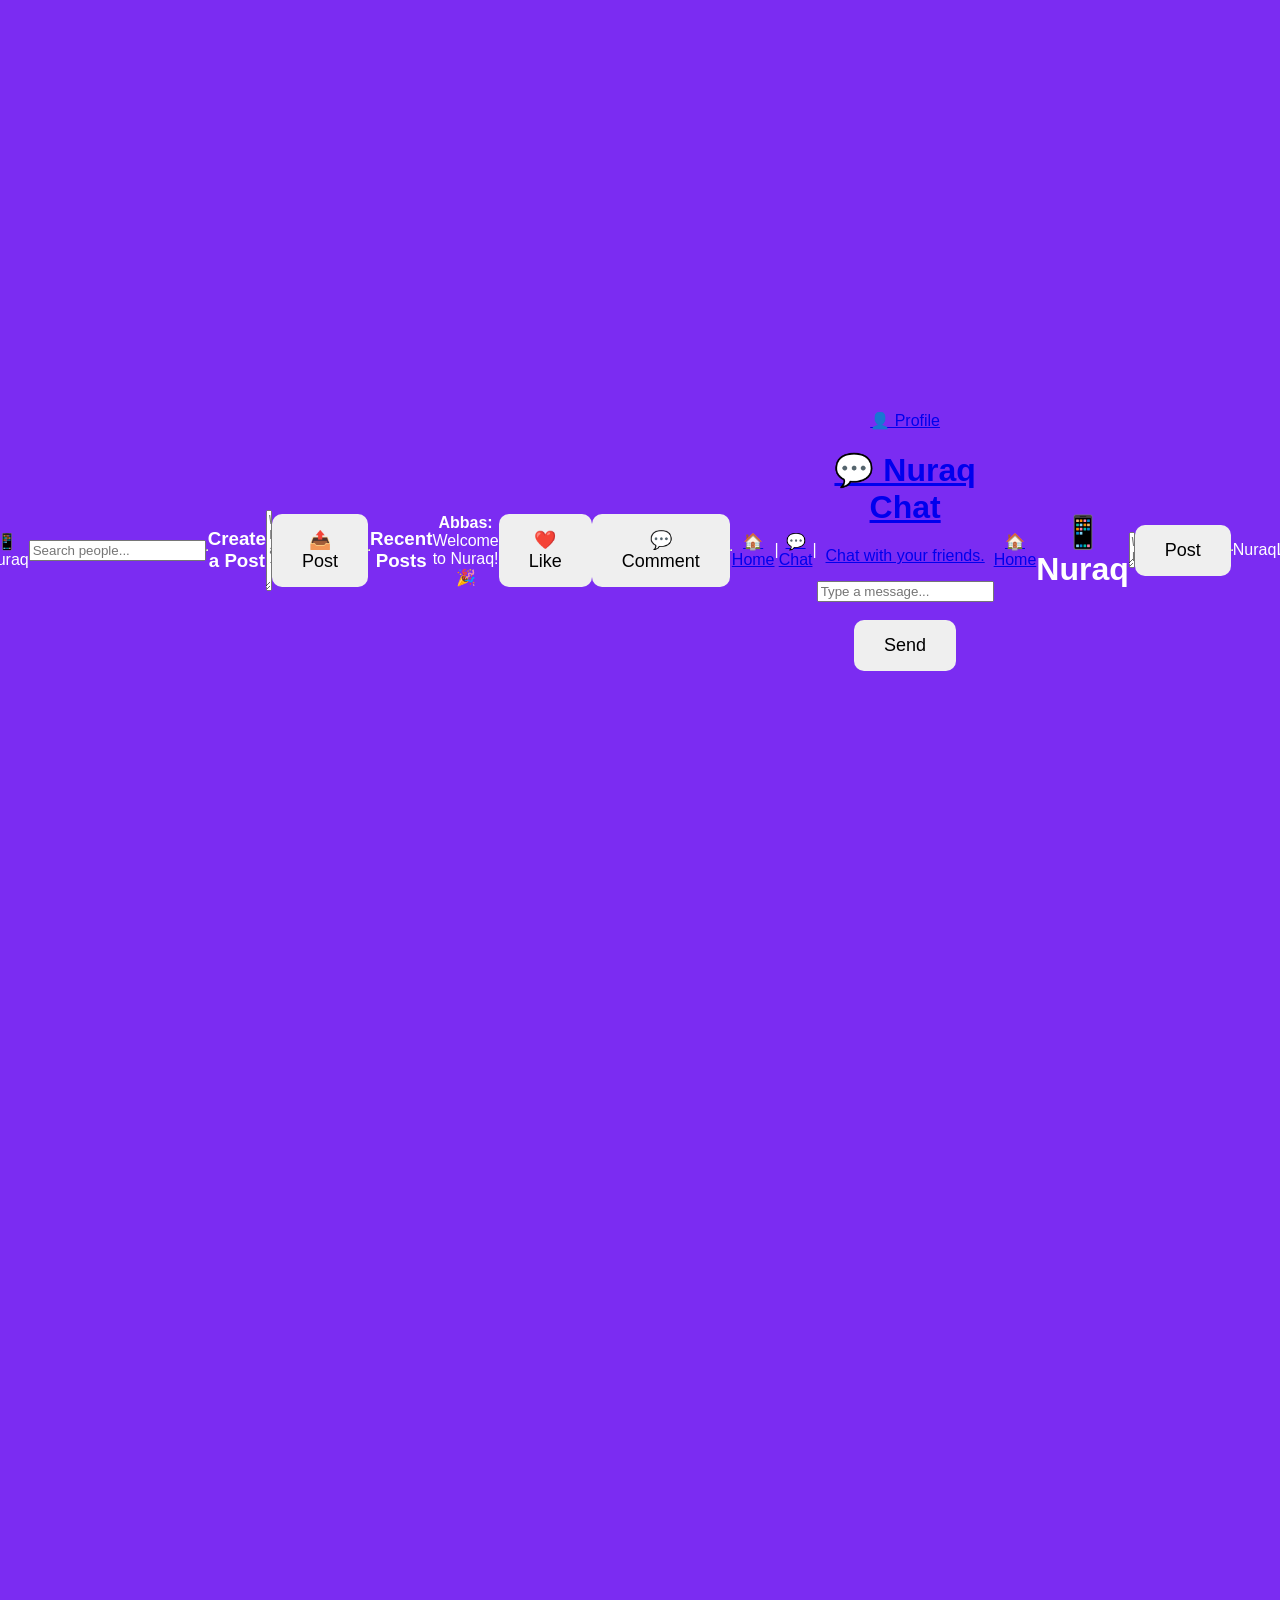
==== index.html @ 63f72efc "Add files via upload" ====
<!DOCTYPE html>
<html>
<head>
  <title>Nuraq</title>
</head>
<body style="background:#7B2CF2;color:white;text-align:center;font-family:Arial;padding-top:100px;">
  <h1>Nuraq</h1>
  <h2>Connect. Share. Inspire.</h2>
  <button style="padding:15px 30px;font-size:18px;border:none;border-radius:10px;background:white;color:#7B2CF2;">
    Get Started
  </button>
</body>
</html>
<<button onclick="alert('Welcome to Nuraq<button onclick="alert('Welcome to Nuraq!')" style="padding:15px 30px;font-size:18px;border:none;border-Get Started:10px;background:white;color:#7B2CF2;"><h1>Nuraq</h1>

<input type="text" placeholder="Username">

<br><br>

<input type="password" placeholder="Password">

<br><br>

<button>Login</button<body</body<button>Login</button<button onclick="alert('Welcome to Nuraq!')">Login</button<h1>Nuraq</h1>

<h2>Home</h2>

<p>Welcome to Nuraq!</p>

<textarea placeholder="What's on your mind?" rows="4" cols="30"></textarea>

<br><br>

<button>Post</button<button>Post</button><button onclick="alert('Your post has been shared!')">Post</button<h1>Nuraq</h1>

<hr>

<button>🏠 Home</button>
<button>💬 Chat</button>
<button>👤 Profile</button>

<hr>

<h2>Home Feed</h2>

<textarea placeholder="What's on your mind?" rows="4" cols="30"></textarea>

<br><br>

<button onclick="alert('Post shared!')">Post</<h1>Nuraq</h1>
<p>Welcome to Nuraq!</p>
<button>Login</button<!DOCTYPE html>
<html>
<head>
<title>Nuraq</title>
</head>

<body>

<h1>Nuraq</h1>

<p>Welcome to Nuraq!</p>

<button onclick="alert('Welcome to Nuraq!')">Login</button>

</body>
</html<html>
<head>
<title>Nuraq Home</title>
</head>

<body>

<h1>🏠 Nuraq</h1>

<h2>Home Feed</h2>

<textarea placeholder="What's on your mind?" rows="5" cols="30"></textarea>

<br><br>

<button onclick="alert('Post shared!')">Post</button>

<hr>

<p>No posts yet.</p>

</body>
</html
<hr>

<button>🏠 Home</button>
<button>👤 Profile</button>
<button>💬 Chat</button>
<button>🔔 Notifications</button>

<hr>

<h2>Home Feed</h2>

<textarea placeholder="What's on your mind?" rows="5" cols="30"></textarea>

<br><br>

<button onclick="alert('Post shared successfully!')">Post</button>

<hr>

<p>📢 Your posts will appear here.</pbody{
    background:#7B2CF2;
    color:white;
    font-family:Arial, sans-serif;
    text-align:center;
    margin:0;
    padding:20px;
}

button{
    background:white;
    color:#7B2CF2;
    padding:12px 20px;
    border:none;
    border-radius:10px;
    font-size:16px;
}

textarea{
    width:90%;
    height:100px;
    border-radius:10px;
    padding:10px;
<link rel="stylesheet" href="style.cssHTML
<h1>Nuraq</h1<button>Login</button<a href="home.html">
  <button>Login</button>
</a>
Step signup.<title>Nuraq - Sign Up</title>
</head>

<body>

<h1>Create a Nuraq Account</h1>

<input type="text" placeholder="Full Name"><br><br>

<input type="email" placeholder="Email"><br><br>

<input type="password" placeholder="Password"><br><br>

<button>Create Account</button>

<br><br>

<a href="login.html">Already have an account? Login</a>

</body>
</htmlprofiletitle>Nuraq Profile</title>
</head>

<body>

<h1>My Profile</h1>

<img src="https://via.placeholder.com/120" alt="Profile Picture">

<h2>Your Name</h2>

<p>Welcome to Nuraq!</p>

<button>Edit Profile</button>

<br><br>

<a href="home.html">Back to Home</a>

</body>
</htmlNuraq/
├── login.html
├── signup.html
├── home.html
├── profile.html
├── style.css
└── script.<!DOCTYPE html>
<html>
<head>
<title>Nuraq Home</title>
</head>

<body>

<h1>📱 Nuraq</h1>

<input type="text" placeholder="Search people...">

<hr>

<h3>Create a Post</h3>

<textarea placeholder="What's on your mind?" rows="5" cols="35"></textarea>

<br><br>

<button onclick="alert('Post shared!')">📤 Post</button>

<hr>

<h3>Recent Posts</h3>

<p><b>Abbas:</b> Welcome to Nuraq! 🎉</p>

<button>❤️ Like</button>
<button>💬 Comment</button>

</body>
</html<h1>📱 Nuraq</h1>

<input type="text" placeholder="Search people...">

<hr>

<h3>Create a Post</h3>

<textarea placeholder="What's on your mind?" rows="5" cols="35"></textarea>

<br><br>

<button>📤 Post</button>

<hr>

<h3>Recent Posts</h3>

<p><b>Abbas:</b> Welcome to Nuraq! 🎉</p>

<button>❤️ Like</button>
<button>💬 Comment</button>

<hr>

<a href="home.html">🏠 Home</a> |
<a href="chat.html">💬 Chat</a> |
<a href="profile.html">👤 Profile</a<!DOCTYPE html>
<html>
<head>
<title>Nuraq Chat</title>
</head>

<body>

<h1>💬 Nuraq Chat</h1>

<p>Chat with your friends.</p>

<input type="text" placeholder="Type a message...">

<br><br>

<button>Send</button>

<br><br>

<a href="home.html">🏠 Home</a>

</body>
</htmlNuraq/
├── login.html
├── signup.html
├── home.html
├── profile.html
├── chat.html
├── style.css
└── script.<!DOCTYPE html>
<html>
<head>
<title>Nuraq Home</title>
</head>
<body>

<h1>📱 Nuraq</h1>

<textarea id="postText" placeholder="What's on your mind?"></textarea>

<br><br>

<button onclick="addPost()">Post</button>

<hr>

<div id="feed"></div>

<script>
function addPost() {
    let text = document.getElementById("postText").value;

    if (text == "") {
        alert("Please write a post first.");
        return;
    }

    document.getElementById("feed").innerHTML =
        "<p><b>You:</b> " + text + "</p>" +
        document.getElementById("feed").innerHTML;

    document.getElementById("postText").value = "";
}
</script>

</body>
</html<h1>Nuraq</h1<button>Login</button<input type="text" placeholder="Username<!DOCTYPE html>
<html>
<head>
<title>My Profile - Nuraq</title>
</head>
<body>

<h1>👤 My Profile</h1>

<img src="https://via.placeholder.com/120" alt="Profile Picture">

<h2>Muhammed</h2>

<p>Welcome to Nuraq!</p>

<p>Posts: 0</p>
<p>Followers: 0</p>
<p>Following: 0</p>

<button>Edit Profile</button>

<br><br>

<a href="home.html">🏠 Back to Home</a>

</body>
</htmlscript.function showMessage(message) {
    alert(message);
<button onclick="showMessage('Welcome to Nuraq!')">
    Login
</button>

<script src="script.js"></script+--------------------------------+
| 📱 Nuraq                        |
| 🔍 Search...                   |
+--------------------------------+
| What's on your mind?          |
| [_______________]             |
|           [ Post ]            |
+--------------------------------+
| 👤 Muhammed                   |
| Welcome to Nuraq!             |
| ❤️ Like   💬 Comment          |
+--------------------------------+
| 🏠 Home 💬 Chat 👤 Profile     |
+--------------------------------+<!DOCTYPE html>
<html>
<head>
<title>Nuraq Home</title>
</head>
<body>

<h1>📱 Nuraq</h1>

<h3>Muhammed</h3>
<p>Welcome to Nuraq!</p>

<p id="likes">❤️ Likes: 0</p>

<button onclick="likePost()">❤️ Like</button>

<script>
let likes = 0;

function likePost() {
    likes++;
    document.getElementById("likes").innerHTML =
        "❤️ Likes: " + likes;
}
</script>

</body>
</html<!DOCTYPE html>
<html>
<head>
<title>Nuraq</title>
</head>
<body>

<h1>📱 Nuraq</h1>

<h2>Welcome, Muhammed!</h2>

<p>My first post on Nuraq.</p>

<input id="comment" type="text" placeholder="Write a comment">

<button onclick="addComment()">Comment</button>

<div id="comments"></div>

<script>
function addComment() {
  let text = document.getElementById("comment").value;

  if (text === "") {
    alert("Please write a comment.");
    return;
  }

  document.getElementById("comments").innerHTML +=
    "<p>💬 " + text + "</p>";

  document.getElementById("comment").value = "";
}
</script>

</body>
</html<!DOCTYPE html>
<html>
<head>
<title>Nuraq</title>
<style>
body{font-family:Arial;padding:20px;}
.post{
border:1px solid #ccc;
padding:10px;
margin:10px 0;
border-radius:10px;
}
</style>
</head>
<body>

<h1>📱 Nuraq</h1>

<div class="post">
<h3>Muhammed</h3>
<p>Welcome to Nuraq! This is my first post.</p>
<button>❤️ Like</button>
<button>💬 Comment</button>
</div>

<div class="post">
<h3>Friend</h3>
<p>Hello everyone! Welcome to Nuraq.</p>
<button>❤️ Like</button>
<button>💬 Comment</button>
</div>

</body>
</htmlNuraq/
│
├── css/
│   └── style.css
│
├── js/
│   └── script.js
│
├── images/
│
├── pages/
│   ├── login.html
│   ├── signup.html
│   ├── home.html
│   ├── profile.html
│   └── chat.html
│
└── index.<h1>📱 Nuraq</h1>

<hr>

<a href="home.html">🏠 Home</a> |
<a href="profile.html">👤 Profile</a> |
<a href="chat.html">💬 Chat</a> |
<a href="signup.html">📝 Sign Up</a>

<hr>

<h2>Home Feed</h2>

<textarea placeholder="What's on your mind?"></textarea>

<br><br>

<button>📤 Post</button>

<hr>

<div>
<h3>Muhammed</h3>
<p>Welcome to Nuraq!</p>
<button>❤️ Like</button>
<button>💬 Comment</button>
</divindex.html
login.html
signup.html
home.html
profile.html
chat.html
style.css
script.<!DOCTYPE html>
<html>
<head>
  <title>Nuraq</title>
</head>
<body style="text-align:center;font-family:Arial;padding-top:100px;">

<h1>📱 Nuraq</h1>

<p>Connect. Share. Inspire.</p>

<a href="login.html">
  <button>Get Started</button>
</a>

</body>
</htmlindex.html
      ↓
login.html
      ↓
home.html
      ↓
profile.html
      ↓
chat.settings.<!DOCTYPE html>
<html>
<head>
<title>Nuraq Settings</title>
</head>
<body>

<h1>⚙️ Settings</h1>

<p>🌙 Dark Mode</p>
<button>Turn On</button>

<p>🔒 Privacy</p>
<button>Privacy Settings</button>

<p>🚪 Logout</p>
<button>Logout</button>

<br><br>

<a href="home.html">🏠 Back to Home</a>

</body>
</imagesNuraq/
├── assets/
│   └── images/
├── index.html
├── login.html
├── signup.html
├── home.html
├── profile.html
├── chat.html
├── settings.html
├── style.css
└── script.body{
    margin:0;
    padding:20px;
    font-family:Arial, sans-serif;
    background:#7B2CF2;
    color:white;
}

h1{
    text-align:center;
}

button{
    background:white;
    color:#7B2CF2;
    border:none;
    padding:12px 20px;
    border-radius:10px;
    font-size:16px;
    cursor:pointer;
}

input, textarea{
    width:100%;
    padding:10px;
    margin:10px 0;
    border-radius:8px;
    border:none;
}

.card{
    background:white;
    color:black;
    padding:15px;
    border-radius:12px;
    margin-top:20px;
}<link rel="stylesheet" href="style.css<!DOCTYPE html>
<html>
<head>
  <title>Nuraq Login</title>
</head>
<body>

<h1>Nuraq Login</h1>

<input id="username" type="text" placeholder="Username">
<br><br>

<input id="password" type="password" placeholder="Password">
<br><br>

<button onclick="login()">Login</button>

<script>
function login() {
  let username = document.getElementById("username").value;
  let password = document.getElementById("password").value;

  if (username === "admin" && password === "1234") {
    window.location.href = "home.html";
  } else {
    alert("Wrong username or password");
  }
}
</script>

</body>
</htmlindex.html
      ↓
login.html
      ↓
home.html
      ↓
profile.html
      ↓
chat.html
      ↓
settings.<hr>

<a href="profile.html">👤 Profile</a><br><br>

<a href="chat.html">💬 Chat</a><br><br>

<a href="settings.html">⚙️ Settings</aabout.<!DOCTYPE html>
<html>
<head>
  <title>About Nuraq</title>
</head>
<body>

<h1>About Nuraq</h1>

<p>Nuraq is a social media platform where people can connect, share ideas, chat with friends, and inspire others.</p>

<a href="home.html">Back to Home</a>

</body>
</html<!DOCTYPE html>
<html>
<head>
<title>Nuraq</title>
<style>
body{
  background:#7B2CF2;
  color:white;
  font-family:Arial;
  display:flex;
  justify-content:center;
  align-items:center;
  height:100vh;
  margin:0;
  text-align:center;
}
button{
  padding:15px 30px;
  font-size:18px;
  border:none;
  border-radius:10px;
}
</style>
</head>
<body>

<div>
  <h1>💜 Nuraq</h1>
  <p>Connect. Share. Inspire.</p>

  <br>

  <a href="login.html">
    <button>Get Started</button>
  </a>
</div>

</body>
</html<!DOCTYPE html>
<html>
<head>
<title>Nuraq Login</title>
</head>
<body>

<h1>Nuraq Login</h1>

<input id="username" type="text" placeholder="Enter your name">
<br><br>

<button onclick="login()">Login</button>

<script>
function login() {
  let username = document.getElementById("username").value;

  if (username === "") {
    alert("Please enter your name.");
    return;
  }

  localStorage.setItem("username", username);
  window.location.href = "home.html";
}
</script>

</body>
</html<h2 id="welcome"></h2>

<script>
document.getElementById("welcome").innerHTML =
"Welcome, " + localStorage.getItem("username") + "!";
</script<!DOCTYPE html>
<html>
<head>
<title>Nuraq Home</title>
</head>
<body>

<h1>📱 Nuraq</h1>

<h2>Home Feed</h2>

<textarea id="post" placeholder="What's on your mind?"></textarea>

<br><br>

<button onclick="postMessage()">Post</button>

<hr>

<div id="feed"></div>

<script>
function postMessage() {
  let text = document.getElementById("post").value;

  if (text === "") {
    alert("Write something first!");
    return;
  }

  document.getElementById("feed").innerHTML =
    "<p><b>You:</b> " + text + "</p>" +
    document.getElementById("feed").innerHTML;

  document.getElementById("post").value = "";
}
</script>

</body>
</html<!DOCTYPE html>
<html>
<head>
<title>Nuraq Profile</title>
</head>
<body>

<h1>👤 My Profile</h1>

<h2 id="name">User</h2>

<p>Posts: 0</p>
<p>Followers: 0</p>
<p>Following: 0</p>

<button>Edit Profile</button>

<br><br>

<a href="home.html">🏠 Back to Home</a>

<script>
document.getElementById("name").innerHTML =
localStorage.getItem("username") || "User";
</script>

</body>
</html<!DOCTYPE html>
<html>
<head>
<title>Nuraq Profile</title>
</head>
<body>

<h1>👤 My Profile</h1>

<input type="file" id="photo">

<br><br>

<img id="preview" width="150">

<script>
document.getElementById("photo").onchange = function(event) {
  let file = event.target.files[0];
  if (file) {
    document.getElementById("preview").src =
      URL.createObjectURL(file);
  }
};
</script>

</body>
</html<h1>Nuraq</h1><p>Hello</p<button>Login</button<input type="textlesson1.<!DOCTYPE html>
<html>
<head>
<title>Lesson 1</title>
</head>
<body>

<h1>My Name is Muhammed</h1>

<p>I am building Nuraq.</p>

<input type="text" placeholder="Enter your name">

<br><br>

<button>Click Me</button>

</body>
</htmlbody {
  background: #7B2CF2;
  color: white;
  font-family: Arial, sans-serif;
  margin: 0;
  padding: 20px;
}

.container {
  max-width: 400px;
  margin: auto;
}

button {
  width: 100%;
  padding: 12px;
  background: white;
  color: #7B2CF2;
  border: none;
  border-radius: 10px;
  font-size: 16px;
}

input, textarea {
  width: 100%;
  padding: 10px;
  margin: 10px 0;
  border-radius: 10px;
<link rel="stylesheet" href="style.cssfunction showMessage() {
    alert("Welcome to Nuraq!");
<script src="script.js"></script>

<button onclick="showMessage()">Test JavaScript</button<h1>📱 Nuraq</h1>

<nav>
  <a href="home.html">🏠 Home</a> |
  <a href="profile.html">👤 Profile</a> |
  <a href="chat.html">💬 Chat</a> |
  <a href="settings.html">⚙️ Settings</a>
</nav>

<hr>

<h2>Home Feed</h2>

<textarea placeholder="What's on your mind?"></textarea>

<br><br>

<button>📤 Post</button>

<hr>

<div>
  <h3>Muhammed</h3>
  <p>Welcome to Nuraq! This is my first post.</p>
  <button>❤️ Like</button>
  <button>💬 Comment</button>
</div<!DOCTYPE html>
<html>
<head>
<title>Nuraq Home</title>
</head>
<body>

<h1>📱 Nuraq</h1>

<textarea id="post" placeholder="What's on your mind?"></textarea>

<br><br>

<button onclick="addPost()">Post</button>

<hr>

<div id="feed"></div>

<script>
function addPost() {
  let post = document.getElementById("post").value;

  if (post.trim() === "") {
    alert("Please write something.");
    return;
  }

  let feed = document.getElementById("feed");

  feed.innerHTML =
    "<div style='border:1px solid #ccc;padding:10px;margin:10px 0;border-radius:10px;'>" +
    "<b>Muhammed</b><br>" +
    post +
    "<br><br>" +
    "<button>❤️ Like</button> " +
    "<button>💬 Comment</button>" +
    "</div>" + feed.innerHTML;

  document.getElementById("post").value = "";
}
</script>

</body>
</htmlfeed.innerHTML =
  "<div style='border:1px solid #ccc;padding:10px;margin:10px 0;border-radius:10px;'>" +
  "<b>Muhammed</b><br>" +
  post +
  "<br><br>" +
  "<button>❤️ Like</button> " +
  "<button>💬 Comment</button> " +
  "<a href='profile.html'><button>👤 View Profile</button></a>" +
  "</div>" + feed.innerHTML<script>
let posts = JSON.parse(localStorage.getItem("posts")) || [];

function showPosts() {
  let feed = document.getElementById("feed");
  feed.innerHTML = "";

  for (let i = posts.length - 1; i >= 0; i--) {
    feed.innerHTML += "<div style='border:1px solid #ccc;padding:10px;margin:10px 0;border-radius:10px;'><b>Muhammed</b><br>" + posts[i] + "</div>";
  }
}

function addPost() {
  let post = document.getElementById("post").value;

  if (post.trim() === "") {
    alert("Write a post first.");
    return;
  }

  posts.push(post);
  localStorage.setItem("posts", JSON.stringify(posts));

  document.getElementById("post").value = "";
  showPosts();
}

showPosts();
</📁 Nuraq
├── index.html
├── login.html
├── signup.html
├── home.html
├── profile.html
├── chat.html
├── settings.html
├── style.css
└── script.<!DOCTYPE html>
<html>
<head>
<title>Nuraq Profile</title>
<link rel="stylesheet" href="style.css">
</head>
<body>

<h1>👤 My Profile</h1>

<img src="https://via.placeholder.com/120" alt="Profile Picture">

<h2 id="username">Muhammed</h2>

<p>Posts: 0</p>
<p>Followers: 0</p>
<p>Following: 0</p>

<button>Edit Profile</button>

<br><br>

<a href="home.html">🏠 Home</a>

<script>
let name = localStorage.getItem("username");
if (name) {
  document.getElementById("username").textContent = name;
}
</script>

</body>
</htmlfunction logout() {
    localStorage.removeItem("username");
    window.location.href = "login.html";
<button onclick="logout()">🚪 Logout</button>

<script src="script.js"></scriptNuraq/
├── index.html
├── login.html
├── signup.html
├── home.html
├── profile.html
├── chat.html
├── settings.html
├── style.css
└── script.<!DOCTYPE html>
<html>
<head>
  <title>Nuraq</title>
  <link rel="stylesheet" href="style.css">
</head>
<body>

<div class="container">
  <h1>💜 Nuraq</h1>
  <p>Connect. Share. Inspire.</p>

  <a href="login.html">
    <button>Get Started</button>
  </a>
</div>

</body>
</html<!DOCTYPE html>
<html>
<head>
  <title>Nuraq</title>
  <link rel="stylesheet" href="style.css">
</head>
<body>

<div class="container">
  <h1>💜 Nuraq</h1>
  <p>Connect. Share. Inspire.</p>

  <a href="login.html">
    <button>Get Started</button>
  </a>
</div>

</body>
</htmlbody {
  background: #7B2CF2;
  color: white;
  font-family: Arial, sans-serif;
  display: flex;
  justify-content: center;
  align-items: center;
  height: 100vh;
  margin: 0;
}

.container {
  text-align: center;
}

button {
  background: white;
  color: #7B2CF2;
  padding: 12px 24px;
  border: none;
  border-radius: 10px;
  font-size: 16px;
<!DOCTYPE html>
<html>
<head>
  <title>Nuraq Login</title>
  <link rel="stylesheet" href="style.css">
</head>
<body>

<div class="container">
  <h1>Login</h1>

  <input id="username" type="text" placeholder="Username"><br><br>

  <input id="password" type="password" placeholder="Password"><br><br>

  <button onclick="login()">Login</button>

  <br><br>

  <a href="signup.html">Create a new account</a>
</div>

<script src="script.js"></script>

</body>
</htmlfunction login() {
  let username = document.getElementById("username").value;

  if (username === "") {
    alert("Please enter your username.");
    return;
  }

  localStorage.setItem("username", username);
  window.location.href = "home.html";
<!DOCTYPE html>
<html>
<head>
  <title>Nuraq Home</title>
  <link rel="stylesheet" href="style.css">
</head>
<body>

<div class="container">

<h1>📱 Nuraq</h1>

<h2 id="welcome"></h2>

<textarea id="post" placeholder="What's on your mind?"></textarea>

<br><br>

<button onclick="addPost()">Post</button>

<hr>

<div id="feed"></div>

</div>

<script src="script.js"></script>

<script>
document.getElementById("welcome").textContent =
"Welcome, " + (localStorage.getItem("username") || "Guest") + "!";
</script>

</body>
</htmlfunction addPost() {
  let post = document.getElementById("post").value;

  if (post.trim() === "") {
    alert("Please write something first.");
    return;
  }

  let feed = document.getElementById("feed");

  feed.innerHTML =
    "<div style='border:1px solid #ccc;padding:10px;margin:10px 0;border-radius:10px;'>" +
    "<b>" + localStorage.getItem("username") + "</b><br>" +
    post +
    "</div>" + feed.innerHTML;

  document.getElementById("post").value = "";
<!DOCTYPE html>
<html>
<head>
  <title>My Profile - Nuraq</title>
  <link rel="stylesheet" href="style.css">
</head>
<body>

<div class="container">

<h1>👤 My Profile</h1>

<h2 id="name"></h2>

<p>Posts: 0</p>
<p>Followers: 0</p>
<p>Following: 0</p>

<button onclick="window.location.href='home.html'">
🏠 Back to Home
</button>

</div>

<script>
document.getElementById("name").textContent =
localStorage.getItem("username") || "Guest";
</script>

</body>
</html<!DOCTYPE html>
<html>
<head>
  <title>Nuraq Chat</title>
  <link rel="stylesheet" href="style.css">
</head>
<body>

<div class="container">

<h1>💬 Nuraq Chat</h1>

<div id="messages">
  <p><b>Friend:</b> Welcome to Nuraq!</p>
</div>

<input type="text" id="message" placeholder="Type a message">

<br><br>

<button onclick="sendMessage()">Send</button>

<br><br>

<a href="home.html">🏠 Home</a>

</div>

<script>
function sendMessage() {
  let message = document.getElementById("message").value;

  if (message.trim() === "") {
    alert("Please type a message.");
    return;
  }

  document.getElementById("messages").innerHTML +=
    "<p><b>You:</b> " + message + "</p>";

  document.getElementById("message").value = "";
}
</script>

</body>
</html<!DOCTYPE html>
<html>
<head>
  <title>Nuraq Settings</title>
  <link rel="stylesheet" href="style.css">
</head>
<body>

<div class="container">

<h1>⚙️ Settings</h1>

<button onclick="logout()">🚪 Logout</button>

<br><br>

<a href="home.html">🏠 Back to Home</a>

</div>

<script src="script.js"></script>

</body>
</htmlfunction logout() {
  localStorage.removeItem("username");
  window.location.href = "login.html";
<hr>

<a href="home.html">
  <button>🏠 Home</button>
</a>

<a href="profile.html">
  <button>👤 Profile</button>
</a>

<a href="chat.html">
  <button>💬 Chat</button>
</a>

<a href="settings.html">
  <button>⚙️ Settings</button>
</a<!DOCTYPE html>
<html>
<head>
  <title>Nuraq Sign Up</title>
  <link rel="stylesheet" href="style.css">
</head>
<body>

<div class="container">

<h1>Create a Nuraq Account</h1>

<input id="newUsername" type="text" placeholder="Choose a username">

<br><br>

<input id="newPassword" type="password" placeholder="Choose a password">

<br><br>

<button onclick="signup()">Create Account</button>

<br><br>

<a href="login.html">Already have an account? Login</a>

</div>

<script>
function signup() {
  let username = document.getElementById("newUsername").value;
  let password = document.getElementById("newPassword").value;

  if (username === "" || password === "") {
    alert("Please fill in all fields.");
    return;
  }

  localStorage.setItem("username", username);
  localStorage.setItem("password", password);

  alert("Account created successfully!");
  window.location.href = "login.html";
}
</script>

</body>
</htmlbody {
  margin: 0;
  font-family: Arial, sans-serif;
  background: #f2f2f2;
}

.header {
  background: #7B2CF2;
  color: white;
  padding: 15px;
  text-align: center;
  font-size: 24px;
}

.container {
  max-width: 500px;
  margin: 20px auto;
  padding: 15px;
}

.card {
  background: white;
  padding: 15px;
  margin-top: 15px;
  border-radius: 10px;
}

button {
  background: #7B2CF2;
  color: white;
  border: none;
  padding: 10px 15px;
  border-radius: 8px;
}

input,
textarea {
  width: 100%;
  padding: 10px;
  margin: 10px 0;
  border-radius: 8px;
<input type="file" id="photofunction addPost() {
  let post = document.getElementById("post").value;
  let photo = document.getElementById("photo").files[0];

  if (post.trim() === "") {
    alert("Write a post first.");
    return;
  }

  let feed = document.getElementById("feed");

  let image = "";
  if (photo) {
    image = "<img src='" + URL.createObjectURL(photo) + "' width='200'><br>";
  }

  feed.innerHTML =
    "<div class='card'>" +
    "<b>" + localStorage.getItem("username") + "</b><br>" +
    image +
    post +
    "<br><br><button>❤️ Like</button> <button>💬 Comment</button>" +
    "</div>" + feed.innerHTML;

  document.getElementById("post").value = "";
  document.getElementById("photo").value = "";
function like(button) {
  let count = button.getAttribute("data-likes") || 0;
  count++;
  button.setAttribute("data-likes", count);
  button.innerHTML = "❤️ Like (" + count + ")";
<button>❤️ Like</button<button data-likes="0" onclick="like(this)">❤️ Like (0)</buttonfunction comment() {
  let text = prompt("Write your comment:");

  if (text && text.trim() !== "") {
    alert("Your comment: " + text);
  }
<button onclick="comment()">💬 Comment</buttonfunction comment(button) {
  let text = prompt("Write your comment:");

  if (!text || text.trim() === "") {
    return;
  }

  let comments = button.nextElementSibling;
  comments.innerHTML += "<p>💬 " + text + "</p>";
<button data-likes="0" onclick="like(this)">❤️ Like (0)</button>

<button onclick="comment(this)">💬 Comment</button>

<div></div<input type="text" id="search" placeholder="Search posts..." onkeyup="searchPostsfunction searchPosts() {
  let input = document.getElementById("search").value.toLowerCase();
  let posts = document.getElementsByClassName("card");

  for (let i = 0; i < posts.length; i++) {
    if (posts[i].textContent.toLowerCase().includes(input)) {
      posts[i].style.display = "block";
    } else {
      posts[i].style.display = "none";
    }
  }
<button onclick="showNotifications()">🔔 Notifications</button>

<p id="notification"></pfunction showNotifications() {
  document.getElementById("notification").innerHTML =
    "🎉 Welcome back to Nuraq! You have no new notifications.";
<hr>

<h2>👥 Friends</h2>

<ul id="friends">
  <li>Ali</li>
  <li>Aisha</li>
  <li>Fatima</li>
</ul>

<input type="text" id="friendName" placeholder="Friend's name">

<button onclick="addFriend()">Add Friend</button>function addFriend() {
  let name = document.getElementById("friendName").value;

  if (name.trim() === "") {
    alert("Enter a friend's name.");
    return;
  }

  let list = document.getElementById("friends");
  list.innerHTML += "<li>" + name + "</li>";

  document.getElementById("friendName").value = "";
<hr>

<div class="bottom-nav">
  <a href="home.html">🏠 Home</a> |
  <a href="chat.html">💬 Chat</a> |
  <a href="profile.html">👤 Profile</a> |
  <a href="settings.html">⚙️ Settings</a>
</div>.bottom-nav {
  position: fixed;
  bottom: 0;
  left: 0;
  width: 100%;
  background: #7B2CF2;
  color: white;
  text-align: center;
  padding: 15px 0;
}

.bottom-nav a {
  color: white;
  text-decoration: none;
  margin: 0 10px;
<div class="header">
  <h1>💜 Nuraq</h1>
  <p>Connect. Share. Inspire.</p>
</div.header {
  background: #7B2CF2;
  color: white;
  text-align: center;
  padding: 20px;
  border-radius: 0 0 15px 15px;
}

.header h1 {
  margin: 0;
}

.header p {
  margin: 5px 0 0;
<nav>
  <a href="home.html">🏠 Home</a> |
  <a href="profile.html">👤 Profile</a> |
  <a href="chat.html">💬 Chat</a> |
  <a href="settings.html">⚙️ Settings</a>
</nav>

<hrnav {
  background: #7B2CF2;
  padding: 10px;
  text-align: center;
}

nav a {
  color: white;
  text-decoration: none;
  margin: 0 10px;
  font-weight: bold;
<h2>👤 My Profile</h2>

<input type="file" id="photo">

<br><br>

<img id="profilePic" width="150" height="150" style="border-radius:50%; border:3px solid #7B2CF2<script>
document.getElementById("photo").addEventListener("change", function(event) {
  const file = event.target.files[0];

  if (file) {
    const reader = new FileReader();

    reader.onload = function(e) {
      document.getElementById("profilePic").src = e.target.result;
      localStorage.setItem("profilePicture", e.target.result);
    };

    reader.readAsDataURL(file);
  }
});

const savedPicture = localStorage.getItem("profilePicture");
if (savedPicture) {
  document.getElementById("profilePic").src = savedPicture;
}
</script<h2>🔍 Search Users</h2>

<input type="text" id="searchUser" placeholder="Search for a user..." onkeyup="searchUsers()">

<ul id="userList">
  <li>Muhammed</li>
  <li>Ali</li>
  <li>Aisha</li>
  <li>Fatima</li>
</ulfunction searchUsers() {
  let input = document.getElementById("searchUser").value.toLowerCase();
  let users = document.getElementById("userList").getElementsByTagName("li");

  for (let i = 0; i < users.length; i++) {
    if (users[i].textContent.toLowerCase().includes(input)) {
      users[i].style.display = "";
    } else {
      users[i].style.display = "none";
    }
  }
<p id="followStatus">Not following</p>

<button onclick="followUser()" id="followButton">
Follow
</button<script>
function followUser() {
  const status = document.getElementById("followStatus");
  const button = document.getElementById("followButton");

  if (button.textContent === "Follow") {
    status.textContent = "Following";
    button.textContent = "Unfollow";
  } else {
    status.textContent = "Not following";
    button.textContent = "Follow";
  }
}
</script<h2 id="profileName">Muhammed</h2>

<button onclick="editProfile()">✏️ Edit Name</button<script>
let savedName = localStorage.getItem("profileName");
if (savedName) {
  document.getElementById("profileName").textContent = savedName;
}

function editProfile() {
  let newName = prompt("Enter your new name:");

  if (newName && newName.trim() !== "") {
    document.getElementById("profileName").textContent = newName;
    localStorage.setItem("profileName", newName);
  }
}
</script<div class="card">
  <b>" + localStorage.getItem("username") + "</b><br>
  " + post + "
  <br><br>

  <button data-likes="0" onclick="like(this)">❤️ Like (0)</button>
  <button onclick="comment(this)">💬 Comment</button>
  <button onclick="deletePost(this)">🗑️ Delete</button>

  <div></div>
</divfunction deletePost(button) {
  button.parentElement.remove();
let time = new Date().toLocaleString<div class="card">
  <b>" + localStorage.getItem("username") + "</b><br>
  <small>" + time + "</small><br><br>
  " + post + "
</divMuhammed
07/06/2026, 5:30 PM

Hello everyonefunction editPost(button) {
  let postText = button.parentElement.querySelector(".post-text");
  let newText = prompt("Edit your post:", postText.textContent);

  if (newText && newText.trim() !== "") {
    postText.textContent = newText;
  }
<div class="card">
  <b>" + localStorage.getItem("username") + "</b><br>
  <small>" + time + "</small><br><br>

  <p class="post-text">" + post + "</p>

  <button data-likes="0" onclick="like(this)">❤️ Like (0)</button>
  <button onclick="comment(this)">💬 Comment</button>
  <button onclick="editPost(this)">✏️ Edit</button>
  <button onclick="deletePost(this)">🗑️ Delete</button>

  <div></div>
</divfunction editPost(button) {
  let postText = button.parentElement.querySelector(".post-text");
  let newText = prompt("Edit your post:", postText.textContent);

  if (newText && newText.trim() !== "") {
    postText.textContent = newText;

    // Later we'll save this to storage
    alert("Post updated successfully!");
  }
<!DOCTYPE html>
<html>
<head>
<title>Nuraq Logo</title>
<style>
body{
display:flex;
justify-content:center;
align-items:center;
height:100vh;
background:#7B2CF2;
margin:0;
font-family:Arial;
}
.logo{
font-size:48px;
font-weight:bold;
color:white;
}
</style>
</head>
<body>

<div class="logo">💜 Nuraq</div>

</body>
</html><button onclick="toggleDarkMode()">🌙 Dark Mode</buttonfunction toggleDarkMode() {
  document.body.classList.toggle("dark-mode");
.dark-mode {
  background-color: #121212;
  color: white;
}

.dark-mode .card {
  background-color: #1e1e1e;
  color: white;
<h3>My Bio</h3>

<textarea id="bio" placeholder="Write something about yourself..."></textarea>

<br><br>

<button onclick="saveBio()">💾 Save Bio</button>

<p id="showBio"></p<script>
function saveBio() {
  let bio = document.getElementById("bio").value;

  localStorage.setItem("bio", bio);
  document.getElementById("showBio").textContent = bio;
}

let savedBio = localStorage.getItem("bio");
if (savedBio) {
  document.getElementById("showBio").textContent = savedBio;
  document.getElementById("bio").value = savedBio;
}
</script<div style="display:flex;align-items:center;gap:10px;">
  <img id="navProfilePic" width="40" height="40" style="border-radius:50%;">
  <span id="navUsername"></span>
</div<script>
document.getElementById("navUsername").textContent =
  localStorage.getItem("username") || "Guest";

const picture = localStorage.getItem("profilePicture");
if (picture) {
  document.getElementById("navProfilePic").src = picture;
}
</script<h2 id="welcome"></h2>

<p>Posts: <span id="postCount">0</span></plet postCount = 0postCount++;
document.getElementById("postCount").textContent = postCountabout.<!DOCTYPE html>
<html>
<head>
  <title>Nuraq</title>
  <meta http-equiv="refresh" content="3;url=index.html">
  <style>
    body{
      margin:0;
      display:flex;
      justify-content:center;
      align-items:center;
      height:100vh;
      background:#7B2CF2;
      color:white;
      font-family:Arial,sans-serif;
      text-align:center;
    }
  </style>
</head>
<body>

<div>
  <h1>💜 Nuraq</h1>
  <p>Connect. Share. Inspire.</p>
  <p>Loading...</p>
</div>

</body>
</html<!DOCTYPE html>
<html>
<head>
  <title>My First Page</title>
</head>
<body>
  <h1>Hello, Muhammed!</h1>
  <p>Welcome to Nuraq.</p>
</body>
</html<h1>This is Heading 1</h1>
<h2>This is Heading 2</h2>
<h3>This is Heading 3</h3>
<h4>This is Heading 4</h4>
<h5>This is Heading 5</h5>
<h6>This is Heading 6</h6<p>I am learning HTML.</p<p>Hello<br>Welcome to Nuraq</p<img src="profile.jpg" alt="My Profile Picture" width="150<a href="home.html">Go to Home</a<button>Click Me</button<ul>
  <li>Home</li>
  <li>Profile</li>
  <li>Chat</li>
  <li>Settings</li>
</ul<ol>
  <li>Sign Up</li>
  <li>Log In</li>
  <li>Create a Post</li>
</ol<table border="1">
  <tr>
    <th>Name</th>
    <th>Age</th>
  </tr>
  <tr>
    <td>Muhammed</td>
    <td>23</td>
  </tr>
</table<form>
  <label>Username:</label><br>
  <input type="text" placeholder="Enter your username"><br><br>

  <label>Password:</label><br>
  <input type="password" placeholder="Enter your password"><br><br>

  <button type="submit">Login</button>
</form<img src="photo.jpg" alt="My Photo" width="200<audio controls>
  <source src="song.mp3" type="audio/mpeg">
  Your browser does not support audio.
</audio<video width="300" controls>
  <source src="video.mp4" type="video/mp4">
  Your browser does not support video.
</video<div>
  <h1>Nuraq</h1>
  <p>Connect. Share. Inspire.</p>
</div<header>
  <h1>Nuraq</h1>
</header>

<div>
  <h2>Home Feed</h2>
  <p>Welcome to Nuraq!</p>
</div>

<footer>
  <p>© 2026 Nuraq</p>
</footer<header>
  <h1>Nuraq</h1>
</header>

<nav>
  <a href="#">Home</a>
  <a href="#">Profile</a>
  <a href="#">Chat</a>
</nav>

<main>
  <article>
    <h2>My First Post</h2>
    <p>Welcome to Nuraq!</p>
  </article>
</main>

<footer>
  <p>© 2026 Nuraq</p>
</footer<form>
  <label>Full Name</label><br>
  <input type="text"><br><br>

  <label>Email</label><br>
  <input type="email"><br><br>

  <label>Date of Birth</label><br>
  <input type="date"><br><br>

  <label>Password</label><br>
  <input type="password"><br><br>

  <button type="submit">Register</button>
</form<input type="checkbox"> I agree to the <input type="radio" name="gender"> Male
<input type="radio" name="gender"> <select>
  <option>Nigeria</option>
  <option>Ghana</option>
  <option>Niger</option>
</select<!DOCTYPE html>
<html>
<head>
  <title>Nuraq</title>
</head>
<body>

<header>
  <h1>💜 Nuraq</h1>
</header>

<nav>
  <a href="#">Home</a> |
  <a href="#">Profile</a> |
  <a href="#">Chat</a> |
  <a href="#">Settings</a>
</nav>

<main>
  <h2>Welcome!</h2>
  <p>This is my social media app.</p>

  <img src="photo.jpg" alt="Profile Photo" width="150">

  <h3>Contact Form</h3>

  <form>
    <input type="text" placeholder="Your Name"><br><br>
    <input type="email" placeholder="Your Email"><br><br>
    <button>Send</button>
  </form>
</main>

<footer>
  <p>© 2026 Nuraq</p>
</footer>

</body>
</htmlstyle.<link rel="stylesheet" href="style.cssbody {
  background-color: #f5f5f5;
  font-family: Arial, sans-serif;
}

h1 {
  color: purple;
  text-align: center;
}

p {
  color: #333333;
  font-size: 18px;
}

button {
  background-color: purple;
  color: white;
  padding: 10px 20px;
  border: none;
  border-radius: 8px;
h1 {
  color: blue;
}

p {
  color: green;
body {
  background-color: #f0f0f0;
img {
  border: 3px solid purple;
}

button {
  border: 2px solid black;
button {
  border-radius: 10px;
}

img {
  border-radius: 50%;
body {
  margin: 0;
  padding: 20px;
  font-family: Arial, sans-serif;
  background: #7B2CF2;
}

.card {
  background: white;
  padding: 15px;
  margin: 20px 0;
  border-radius: 10px;
}

button {
  margin: 5px;
  padding: 10px 15px;
  border-radius: 8px;
.card {
  background: white;
  margin: 20px;
  padding: 20px;
  border-radius: 12px;
}

h1 {
  margin-bottom: 15px;
}

button {
  padding: 12px 20px;
  margin: 5px;
.navbar {
  display: flex;
  justify-content: space-between;
  align-items: center;
  background: #7B2CF2;
  padding: 15px;
<div class="navbar">
  <span>💜 Nuraq</span>
  <button>Menu</button>
</div.buttons {
  display: flex;
  gap: 10px;
<div class="buttons">
  <button>❤️ Like</button>
  <button>💬 Comment</button>
  <button>📤 Share</button>
</divp {
  color: blue;
.mytext {
  color: red;
<p class="mytext">Hello</p#title {
  color: green;
<h1 id="title">Welcome</h1<h1>My Page</h1>

<p class="first">This is paragraph one</p>
<p>This is paragraph two</ph1 {
  color: green;
}

.first {
  color: red;
}

p {
  color: blue;
body {
  background-color: lightgray;
  font-family: Arial;
}

h1 {
  color: darkblue;
body {
  background-color: #f2f2f2;
  font-family: Arial;
h1 {
  color: darkblue;
  text-align: center;
.box {
  background-color: white;
  padding: 20px;
  margin: 20px;
  border-radius: 10px;
<div class="box">
  <h1>My Website</h1>
  <p>Hello welcome to my page</p>
</div<div class="box">
  <h1>My Website</h1>
  <p>Hello world</p>
</divbody {
  background-color: #f2f2f2;
  font-family: Arial;
}

.box {
  background-color: white;
  padding: 20px;
  margin: 20px;
  border-radius: 10px;
}

h1 {
  text-align: center;
<button class="btn">Click Me</button.btn {
  background-color: blue;
  color: white;
  padding: 10px 20px;
  border: none;
  border-radius: 5px;
  cursor: pointer;
.btn:hover {
  background-color: darkblue;
<div class="container">
  <div class="box">Box 1</div>
  <div class="box">Box 2</div>
  <div class="box">Box 3</div>
</div.container {
  display: flex;
  gap: 10px;
.box {
  background-color: white;
  padding: 20px;
  border-radius: 10px;
  flex: 1;
  text-align: center;
<div class="navbar">
  <h2>MySite</h2>

  <div class="menu">
    <a href="#">Home</a>
    <a href="#">About</a>
    <a href="#">Contact</a>
  </div>
</div.navbar {
  display: flex;
  justify-content: space-between;
  align-items: center;
  background-color: darkblue;
  padding: 10px 20px;
  color: white;
}

.menu a {
  color: white;
  margin-left: 15px;
  text-decoration: none;
.menu a:hover {
  text-decoration: underline;
<div class="navbar">
  <h2>MySite</h2>

  <div class="menu">
    <a href="#">Home</a>
    <a href="#">About</a>
    <a href="#">Contact</a>
  </div>
</div.navbar {
  display: flex;
  justify-content: space-between;
  align-items: center;
  background-color: darkblue;
  padding: 10px 20px;
  color: white;
}

.menu a {
  color: white;
  margin-left: 15px;
  text-decoration: none;
}

.menu a:hover {
  text-decoration: underline;
<div class="navbar">
  <h2>MySite</h2>
  <div class="menu">
    <a href="#">Home</a>
    <a href="#">About</a>
    <a href="#">Contact</a>
  </div>
</div.navbar {
  display: flex;
  justify-content: space-between;
  align-items: center;
  background: darkblue;
  padding: 10px 20px;
  color: white;
}

.menu a {
  color: white;
  margin-left: 15px;
  text-decoration: none;
}

.menu a:hover {
  text-decoration: underline;
<meta name="viewport" content="width=device-width, initial-scale=1.0@media (max-width: 600px) {
  .navbar {
    flex-direction: column;
    text-align: center;
  }

  .menu a {
    display: block;
    margin: 10px 0;
  }
<div class="navbar">
  <h2>MySite</h2>
  <div class="menu">
    <a href="#">Home</a>
    <a href="#">Services</a>
    <a href="#">Contact</a>
  </div>
</div><div class="hero">
  <h1>Welcome to My Website</h1>
  <p>I am learning web development</p>
  <button class="btn">Get Started</button>
</div<div class="container">
  <div class="box">HTML</div>
  <div class="box">CSS</div>
  <div class="box">JavaScript</div>
</divbody {
  font-family: Arial;
  margin: 0;
  background: #f2f2f2;
}

.hero {
  text-align: center;
  padding: 40px;
}

.btn {
  background: blue;
  color: white;
  padding: 10px 20px;
  border: none;
  border-radius: 5px;
}

.container {
  display: flex;
  gap: 10px;
  padding: 20px;
}

.box {
  background: white;
  padding: 20px;
  border-radius: 10px;
  flex: 1;
  text-align: center;
@media (max-width: 600px) {
  .container {
    flex-direction: column;
  }

  .navbar {
    flex-direction: column;
    text-align: center;
  }

  .menu a {
    display: block;
    margin: 10px 0;
  }
<script>
  console.log("Hello, I am learning JavaScript");
</script<button class="btn" onclick="sayHello()">Click Me</button<script>
  function sayHello() {
    alert("Hello! You clicked the button 🚀");
  }
</script<script>
  let name = "Muhammed";
  let age = 23;

  console.log(name);
  console.log(age);
</script<script>
  let age = 18;

  if (age >= 18) {
    console.log("You are an adult");
  } else {
    console.log("You are a minor");
  }
</script<script>
  function sayHello() {
    let name = "User";
    alert("Hello " + name + ", welcome to my website!");
  }
</script<h2 id="title">Welcome</h2>
<button onclick="changeText()">Change Text</button<script>
  function changeText() {
    document.getElementById("title").innerHTML = "You clicked the button 🚀";
  }
</script<script>
  function changeText() {
    let title = document.getElementById("title");
    title.innerHTML = "Text changed!";
    title.style.color = "red";
  }
</script<h1>My To-Do List</h1>

<input type="text" id="taskInput" placeholder="Enter a task">
<button onclick="addTask()">Add Task</button>

<ul id="taskList"></ul<script>
  function addTask() {
    let input = document.getElementById("taskInput");
    let task = input.value;

    if (task === "") {
      alert("Please enter a task");
      return;
    }

    let li = document.createElement("li");
    li.innerHTML = task;

    document.getElementById("taskList").appendChild(li);

    input.value = "";
  }
</script<script>
  function addTask() {
    let input = document.getElementById("taskInput");
    let task = input.value;

    if (task === "") {
      alert("Please enter a task");
      return;
    }

    let li = document.createElement("li");

    // Task text
    li.innerHTML = task;

    // ✅ Complete button
    let doneBtn = document.createElement("button");
    doneBtn.innerHTML = "Done";
    doneBtn.onclick = function () {
      li.style.textDecoration = "line-through";
      li.style.color = "gray";
    };

    // ❌ Delete button
    let deleteBtn = document.createElement("button");
    deleteBtn.innerHTML = "Delete";
    deleteBtn.onclick = function () {
      li.remove();
    };

    li.appendChild(doneBtn);
    li.appendChild(deleteBtn);

    document.getElementById("taskList").appendChild(li);

    input.value = "";
  }
</scriptbody {
  font-family: Arial;
  background: #f2f2f2;
  text-align: center;
}

input {
  padding: 10px;
  width: 200px;
}

button {
  padding: 10px;
  margin-left: 5px;
  cursor: pointer;
}

li {
  background: white;
  margin: 10px auto;
  padding: 10px;
  width: 300px;
  list-style: none;
  display: flex;
  justify-content: space-between;
  align-items: center;
doneBtn.style.marginLeft = "10px";
deleteBtn.style.marginLeft = "5px<script>
  function addTask() {
    let input = document.getElementById("taskInput");
    let task = input.value;

    if (task === "") return;

    let tasks = JSON.parse(localStorage.getItem("tasks")) || [];
    tasks.push(task);

    localStorage.setItem("tasks", JSON.stringify(tasks));

    input.value = "";
    displayTasks();
  }
</script<script>
  function displayTasks() {
    let list = document.getElementById("taskList");
    list.innerHTML = "";

    let tasks = JSON.parse(localStorage.getItem("tasks")) || [];

    tasks.forEach(function(task, index) {
      let li = document.createElement("li");
      li.innerHTML = task;

      let deleteBtn = document.createElement("button");
      deleteBtn.innerHTML = "Delete";
      deleteBtn.onclick = function () {
        tasks.splice(index, 1);
        localStorage.setItem("tasks", JSON.stringify(tasks));
        displayTasks();
      };

      li.appendChild(deleteBtn);
      list.appendChild(li);
    });
  }

  displayTasks();
</script><script>
async function getWeather() {
  let response = await fetch("https://api.open-meteo.com/v1/forecast?latitude=9.0579&longitude=7.4951&current_weather=true");
  let data = await response.json();

  console.log(data.current_weather);
}
</script<button onclick="getWeather()">Get Weather</button<h2>Weather App</h2>
<button onclick="getWeather()">Get Weather</button>

<div id="weatherBox"></div<script>
async function getWeather() {
  let response = await fetch("https://api.open-meteo.com/v1/forecast?latitude=9.0579&longitude=7.4951&current_weather=true");
  let data = await response.json();

  let weather = data.current_weather;

  document.getElementById("weatherBox").innerHTML = `
    <h3>Current Weather</h3>
    <p>Temperature: ${weather.temperature}°C</p>
    <p>Wind Speed: ${weather.windspeed} km/h</p>
  `;
}
</script<h1>My Portfolio</h1>
<p>I am learning web development</p>

<h2>My Projects</h2>
<ul>
  <li>To-Do App</li>
  <li>Weather App</li>
  <li>Website Project</li>
</ulbody {
  font-family: Arial;
  background: #f4f4f4;
  margin: 0;
  padding: 0;
  text-align: center;
}

.container {
  max-width: 800px;
  margin: auto;
  padding: 20px;
}

.card {
  background: white;
  margin: 15px;
  padding: 20px;
  border-radius: 10px;
  box-shadow: 0 0 10px rgba(0,0,0,0.1);
<div class="container">

  <h1>My Portfolio</h1>
  <p>I am a web developer in training</p>

  <div class="card">
    <h2>To-Do App</h2>
    <p>A task management app using JavaScript</p>
  </div>

  <div class="card">
    <h2>Weather App</h2>
    <p>Fetches live weather data using API</p>
  </div>

  <div class="card">
    <h2>Website Project</h2>
    <p>My first full responsive website</p>
  </div>

</div<h1>Hi, I'm Muhammed 👋</h1>
<p>Front-end Developer in Training</p>

<button class="btn">Contact Me</button.btn {
  background: darkblue;
  color: white;
  padding: 10px 20px;
  border: none;
  border-radius: 5px;
  cursor: pointer;
  margin-top: 10px;
}

.btn:hover {
  background: blue;
.card {
  background: white;
  margin: 15px;
  padding: 20px;
  border-radius: 12px;
  box-shadow: 0 5px 15px rgba(0,0,0,0.1);
  transition: 0.3s;
}

.card:hover {
  transform: scale(1.03);
let fruits = ["Apple", "Banana", "Mango"];
console.log(fruitslet fruits = ["Apple", "Banana", "Mango"];

console.log(fruits[0]); // Apple
console.log(fruits[1]); // Banana
console.log(fruits[2]); // let fruits = ["Apple", "Banana"];

fruits.push("Orange");

console.log(fruitslet fruits = ["Apple", "Banana", "Mango"];

fruits.pop();

console.log(fruitslet names = ["Ali", "Aisha", "Johnlet numbers = [1, 2, 3, 4];

let doubled = numbers.map(function(num) {
  return num * 2;
});

console.log(doubled[2, 4, 6, 8let names = ["ali", "aisha", "john"];

let upper = names.map(function(name) {
  return name.toUpperCase();
});

console.log(upperlet numbers = [1, 2, 3];

let result = numbers.map(num => num + 10);

console.log(resultlet prices = [100, 200, 300];let numbers = [10, 15, 20, 25, 30];

let result = numbers.filter(function(num) {
  return num > 20;
});

console.log(result[25, 30let names = ["Ali", "Aisha", "John", "Amaka"];

let result = names.filter(function(name) {
  return name.startsWith("A");
});

console.log(resultlet ages = [12, 18, 25, 30];

let adults = ages.filter(age => age >= 18);

console.log(adultslet scores = [40, 55, 70, 90, 30<ul id="list"></ullet names = ["Ali", "Aisha", "John"];

let list = document.getElementById("list");

names.forEach(function(name) {
  let li = document.createElement("li");
  li.innerHTML = name;
  list.appendChild(li);
});let products = ["Phone", "Laptop", "Tablet"];

document.getElementById("list").innerHTML =
  products.map(item => `<li>${item}</li>`).join("");let fruits = ["Apple", "Banana", "Mango<h2>Search Fruits</h2>

<input type="text" id="searchBox" placeholder="Search...">

<ul id="list"></ullet fruits = ["Apple", "Banana", "Mango", "Orange", "Pineapplefunction displayItems(data) {
  let list = document.getElementById("list");

  list.innerHTML = data
    .map(item => `<li>${item}</li>`)
    .join("");
}

displayItems(fruitsdocument.getElementById("searchBox").addEventListener("input", function() {
  let value = this.value.toLowerCase();

  let filtered = fruits.filter(item =>
    item.toLowerCase().includes(value)
  );

  displayItems(filtered);
<h2>My Task App</h2>

<input type="text" id="taskInput" placeholder="Add task">
<button onclick="addTask()">Add</button>

<input type="text" id="searchBox" placeholder="Search tasks">

<ul id="list"></ullet tasksfunction addTask() {
  let input = document.getElementById("taskInput");
  let value = input.value;

  if (value === "") return;

  tasks.push(value);
  input.value = "";

  displayTasks(tasks);
function displayTasks(data) {
  let list = document.getElementById("list");

  list.innerHTML = data
    .map((task, index) => `
      <li>
        ${task}
        <button onclick="deleteTask(${index})">X</button>
      </li>
    `)
    .join("");
function deleteTask(index) {
  tasks.splice(index, 1);
  displayTasks(tasks);
document.getElementById("searchBox").addEventListener("input", function() {
  let value = this.value.toLowerCase();

  let filtered = tasks.filter(task =>
    task.toLowerCase().includes(value)
  );

  displayTasks(filtered);
displayTasks(tasks<!DOCTYPE html>
<html>
<head>
  <title>My Portfolio</title>
  <link rel="stylesheet" href="style.css">
</head>

<body>

  <h1>Hi, I'm Muhammed 👋</h1>
  <p>Front-end Developer in Training</p>

  <h2>My Projects</h2>

  <div class="card">
    <h3>To-Do App</h3>
    <p>Task manager built with JavaScript</p>
  </div>

  <div class="card">
    <h3>Weather App</h3>
    <p>Uses API to show live weather</p>
  </div>

  <div class="card">
    <h3>Search App</h3>
    <p>Filters data using JavaScript</p>
  </div>

</bodybody {
  font-family: Arial;
  text-align: center;
  background: #f4f4f4;
  margin: 0;
  padding: 20px;
}

h1 {
  color: darkblue;
}

.card {
  background: white;
  margin: 15px auto;
  padding: 15px;
  width: 300px;
  border-radius: 10px;
  box-shadow: 0 0 10px rgba(0,0,0,0.1);
}
</htmlconsole.log("Portfolio loaded<!DOCTYPE html>
<html>
<head>
  <title>My Portfolio</title>
  <link rel="stylesheet" href="style.css">
</head>

<body>

  <h1>Hi, I'm Muhammed 👋</h1>
  <p>Front-end Developer in Training</p>

  <h2>My Projects</h2>

  <div class="card">
    <h3>To-Do App</h3>
    <p>Task manager built with JavaScript</p>
  </div>

  <div class="card">
    <h3>Weather App</h3>
    <p>Uses API to show live weather</p>
  </div>

  <div class="card">
    <h3>Search App</h3>
    <p>Filters data using JavaScript</p>
  </div>

</body>
</htmlbody {
  font-family: Arial;
  text-align: center;
  background: #f4f4f4;
  margin: 0;
  padding: 20px;
}

h1 {
  color: darkblue;
}

.card {
  background: white;
  margin: 15px auto;
  padding: 15px;
  width: 300px;
  border-radius: 10px;
  box-shadow: 0 0 10px rgba(0,0,0,0.1);
<body>

  <div class="navbar">
    <h2>MUHAMMED NURUDEEN</h2>
  </div>

  <div class="hero">
    <img src="https://via.placeholder.com/120" class="profile">
    <h1>Hi, I'm Muhammed 👋</h1>
    <p>Front-end Developer in Training</p>
  </divbody {
  font-family: Arial;
  margin: 0;
  background: #f4f4f4;
  text-align: center;
}

.navbar {
  background: darkblue;
  color: white;
  padding: 15px;
}

.hero {
  padding: 30px;
}

.profile {
  border-radius: 50%;
  margin-bottom: 10px;
}.card {
  transition: 0.3s;
}

.card:hover {
  transform: scale(1.05);
<div class="contact">
  <h2>Contact Me</h2>
  <p>Email: yourname@email.com</p>
  <p>WhatsApp: +234xxxxxxxx</p>
</div.contact {
  background: white;
  margin: 20px;
  padding: 20px;
  border-radius: 10px;
<h2>MUHAMMED NURUDEEN</h2<p>Email: yourname@email.com</p<a href="https://wa.me/234XXXXXXXXXX">Chat with me</a<div class="contact">
  <h2>Contact Me</h2><div class="contact">
  <h2>Contact Me</h2>

  <p>Name: Your Real Name</p>
  <p>Email: yourname@email.com</p>
  <p>Phone: +234XXXXXXXXXX</p>

</div>
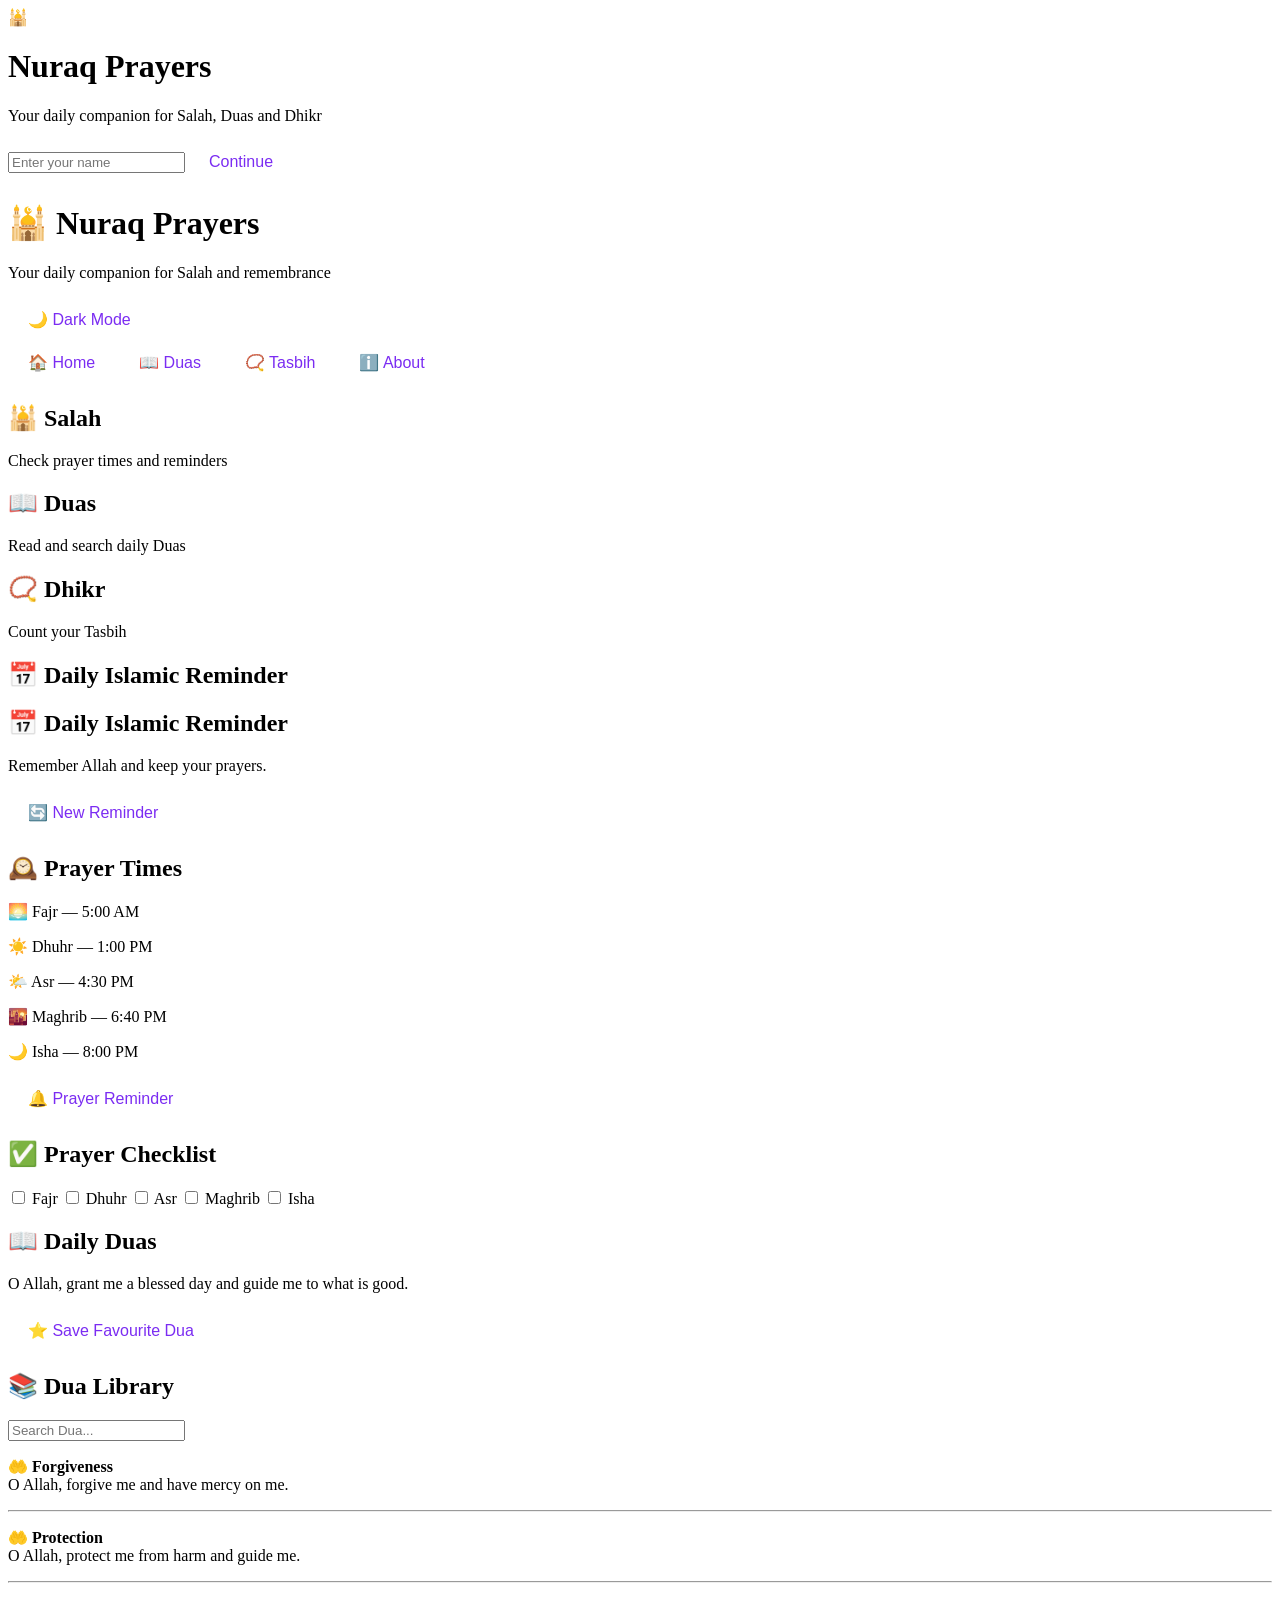
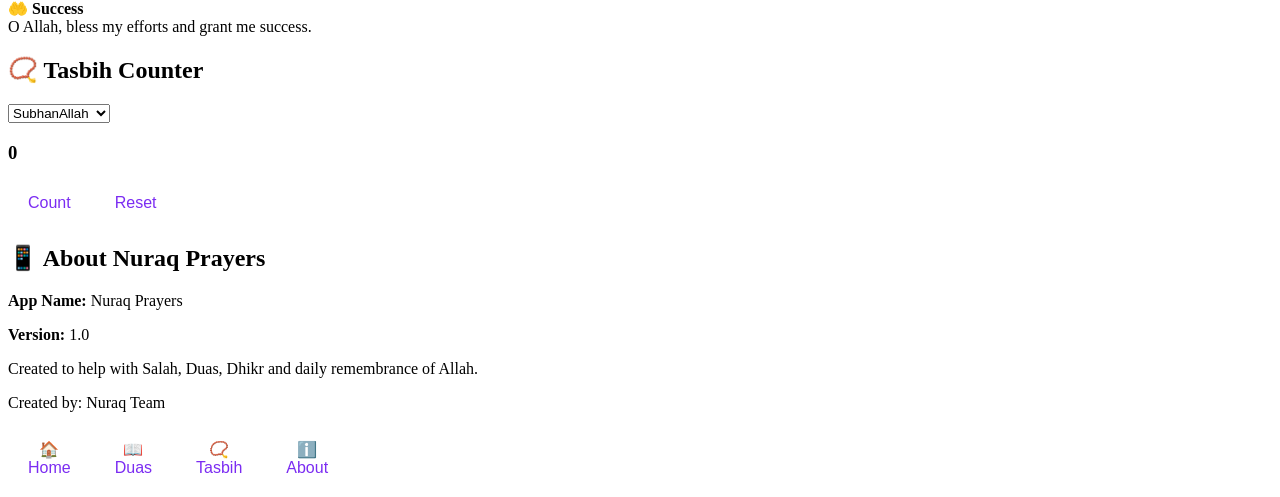
==== commit 90d425b5: "Add files via upload" ====
--- a/index.html
+++ b/index.html
@@ -1,2722 +1,390 @@
 <!DOCTYPE html>
-<html>
+<html lang="en">
+
 <head>
-  <title>Nuraq</title>
+
+<meta charset="UTF-8">
+<meta name="viewport" content="width=device-width, initial-scale=1.0">
+
+<title>Nuraq Prayers</title> <link rel="manifest" href="manifest.json">
+
+<link rel="stylesheet" href="style.css">
+
 </head>
-<body style="background:#7B2CF2;color:white;text-align:center;font-family:Arial;padding-top:100px;">
-  <h1>Nuraq</h1>
-  <h2>Connect. Share. Inspire.</h2>
-  <button style="padding:15px 30px;font-size:18px;border:none;border-radius:10px;background:white;color:#7B2CF2;">
-    Get Started
-  </button>
+
+
+<body>
+
+
+<div id="welcomeScreen">
+
+<div class="logo">
+🕌
+</div>
+
+
+<h1>Nuraq Prayers</h1>
+
+
+<p>
+Your daily companion for Salah, Duas and Dhikr
+</p>
+
+
+<input 
+type="text"
+id="userName"
+placeholder="Enter your name">
+
+
+<button onclick="saveName()">
+Continue
+</button>
+
+
+<h2 id="welcomeName"></h2>
+
+
+</div>
+
+
+
+
+
+<header>
+
+<h1>🕌 Nuraq Prayers</h1>
+
+<p>
+Your daily companion for Salah and remembrance
+</p>
+
+
+<button onclick="darkMode()">
+🌙 Dark Mode
+</button>
+
+
+
+<nav>
+
+<button onclick="showHome()">
+🏠 Home
+</button>
+
+
+<button onclick="showDuas()">
+📖 Duas
+</button>
+
+
+<button onclick="showTasbih()">
+📿 Tasbih
+</button>
+
+
+<button onclick="showAbout()">
+ℹ️ About
+</button>
+
+
+</nav>
+
+
+</header></header>
+
+
+<div class="dashboard">
+
+<div class="card">
+<h2>🕌 Salah</h2>
+<p>Check prayer times and reminders</p>
+</div>
+
+
+<div class="card">
+<h2>📖 Duas</h2>
+<p>Read and search daily Duas</p>
+</div>
+
+
+<div class="card">
+<h2>📿 Dhikr</h2>
+<p>Count your Tasbih</p>
+</div>
+
+</div>
+
+
+<section class="card">
+<h2>📅 Daily Islamic Reminder</h2>
+
+
+
+
+
+<section class="card">
+
+<h2>📅 Daily Islamic Reminder</h2>
+
+
+<p id="dailyReminder">
+Remember Allah and keep your prayers.
+</p>
+
+
+<button onclick="newReminder()">
+🔄 New Reminder
+</button>
+
+
+</section>
+
+
+
+
+
+<section class="card">
+
+<h2>🕰️ Prayer Times</h2>
+
+<p>🌅 Fajr — 5:00 AM</p>
+<p>☀️ Dhuhr — 1:00 PM</p>
+<p>🌤️ Asr — 4:30 PM</p>
+<p>🌇 Maghrib — 6:40 PM</p>
+<p>🌙 Isha — 8:00 PM</p>
+
+
+<button onclick="prayerReminder()">
+🔔 Prayer Reminder
+</button>
+
+
+</section<section class="card">
+
+<h2>✅ Prayer Checklist</h2>
+
+
+<label>
+<input type="checkbox"> Fajr
+</label>
+
+
+<label>
+<input type="checkbox"> Dhuhr
+</label>
+
+
+<label>
+<input type="checkbox"> Asr
+</label>
+
+
+<label>
+<input type="checkbox"> Maghrib
+</label>
+
+
+<label>
+<input type="checkbox"> Isha
+</label>
+
+
+</section>
+
+
+
+
+
+
+
+<section class="card">
+
+<h2>📖 Daily Duas</h2>
+
+
+<p id="duaText">
+
+O Allah, grant me a blessed day and guide me to what is good.
+
+</p>
+
+
+<button onclick="saveDua()">
+
+⭐ Save Favourite Dua
+
+</button>
+
+
+<p id="savedDua"></p>
+
+
+</section>
+
+
+
+
+
+
+
+<section class="card">
+
+<h2>📚 Dua Library</h2>
+
+
+<input
+type="text"
+id="duaSearch"
+placeholder="Search Dua..."
+onkeyup="searchDua()">
+
+
+
+<div id="duaList">
+
+
+<p>
+🤲 <b>Forgiveness</b><br>
+O Allah, forgive me and have mercy on me.
+</p>
+
+
+<hr>
+
+
+<p>
+🤲 <b>Protection</b><br>
+O Allah, protect me from harm and guide me.
+</p>
+
+
+<hr>
+
+
+<p>
+🤲 <b>Success</b><br>
+O Allah, bless my efforts and grant me success.
+</p>
+
+
+</div>
+
+
+</section>
+
+
+
+
+
+
+
+<section class="card">
+
+<h2>📿 Tasbih Counter</h2>
+
+
+<select id="tasbihType">
+
+<option>SubhanAllah</option>
+
+<option>Alhamdulillah</option>
+
+<option>Allahu Akbar</option>
+
+
+</select>
+
+
+
+<h1 id="count">
+0
+</h1>
+
+
+
+<button onclick="increaseTasbih()">
+Count
+</button>
+
+
+
+<button onclick="resetTasbih()">
+Reset
+</button>
+
+
+</section>
+
+
+
+
+
+
+
+<section class="card">
+
+<h2>📱 About Nuraq Prayers</h2>
+
+
+<p>
+<b>App Name:</b> Nuraq Prayers
+</p>
+
+
+<p>
+<b>Version:</b> 1.0
+</p>
+
+
+<p>
+Created to help with Salah, Duas, Dhikr and daily remembrance of Allah.
+</p>
+
+
+<p>
+Created by: Nuraq Team
+</p>
+
+
+</section>
+
+
+
+
+
+<script src="script.js"></script>
+
+
 </body>
-</html>
-<<button onclick="alert('Welcome to Nuraq<button onclick="alert('Welcome to Nuraq!')" style="padding:15px 30px;font-size:18px;border:none;border-Get Started:10px;background:white;color:#7B2CF2;"><h1>Nuraq</h1>
-
-<input type="text" placeholder="Username">
-
-<br><br>
-
-<input type="password" placeholder="Password">
-
-<br><br>
-
-<button>Login</button<body</body<button>Login</button<button onclick="alert('Welcome to Nuraq!')">Login</button<h1>Nuraq</h1>
-
-<h2>Home</h2>
-
-<p>Welcome to Nuraq!</p>
-
-<textarea placeholder="What's on your mind?" rows="4" cols="30"></textarea>
-
-<br><br>
-
-<button>Post</button<button>Post</button><button onclick="alert('Your post has been shared!')">Post</button<h1>Nuraq</h1>
-
-<hr>
-
-<button>🏠 Home</button>
-<button>💬 Chat</button>
-<button>👤 Profile</button>
-
-<hr>
-
-<h2>Home Feed</h2>
-
-<textarea placeholder="What's on your mind?" rows="4" cols="30"></textarea>
-
-<br><br>
-
-<button onclick="alert('Post shared!')">Post</<h1>Nuraq</h1>
-<p>Welcome to Nuraq!</p>
-<button>Login</button<!DOCTYPE html>
-<html>
-<head>
-<title>Nuraq</title>
-</head>
-
-<body>
-
-<h1>Nuraq</h1>
-
-<p>Welcome to Nuraq!</p>
-
-<button onclick="alert('Welcome to Nuraq!')">Login</button>
-
-</body>
-</html<html>
-<head>
-<title>Nuraq Home</title>
-</head>
-
-<body>
-
-<h1>🏠 Nuraq</h1>
-
-<h2>Home Feed</h2>
-
-<textarea placeholder="What's on your mind?" rows="5" cols="30"></textarea>
-
-<br><br>
-
-<button onclick="alert('Post shared!')">Post</button>
-
-<hr>
-
-<p>No posts yet.</p>
-
-</body>
-</html
-<hr>
-
-<button>🏠 Home</button>
-<button>👤 Profile</button>
-<button>💬 Chat</button>
-<button>🔔 Notifications</button>
-
-<hr>
-
-<h2>Home Feed</h2>
-
-<textarea placeholder="What's on your mind?" rows="5" cols="30"></textarea>
-
-<br><br>
-
-<button onclick="alert('Post shared successfully!')">Post</button>
-
-<hr>
-
-<p>📢 Your posts will appear here.</pbody{
-    background:#7B2CF2;
-    color:white;
-    font-family:Arial, sans-serif;
-    text-align:center;
-    margin:0;
-    padding:20px;
-}
-
-button{
-    background:white;
-    color:#7B2CF2;
-    padding:12px 20px;
-    border:none;
-    border-radius:10px;
-    font-size:16px;
-}
-
-textarea{
-    width:90%;
-    height:100px;
-    border-radius:10px;
-    padding:10px;
-<link rel="stylesheet" href="style.cssHTML
-<h1>Nuraq</h1<button>Login</button<a href="home.html">
-  <button>Login</button>
-</a>
-Step signup.<title>Nuraq - Sign Up</title>
-</head>
-
-<body>
-
-<h1>Create a Nuraq Account</h1>
-
-<input type="text" placeholder="Full Name"><br><br>
-
-<input type="email" placeholder="Email"><br><br>
-
-<input type="password" placeholder="Password"><br><br>
-
-<button>Create Account</button>
-
-<br><br>
-
-<a href="login.html">Already have an account? Login</a>
-
-</body>
-</htmlprofiletitle>Nuraq Profile</title>
-</head>
-
-<body>
-
-<h1>My Profile</h1>
-
-<img src="https://via.placeholder.com/120" alt="Profile Picture">
-
-<h2>Your Name</h2>
-
-<p>Welcome to Nuraq!</p>
-
-<button>Edit Profile</button>
-
-<br><br>
-
-<a href="home.html">Back to Home</a>
-
-</body>
-</htmlNuraq/
-├── login.html
-├── signup.html
-├── home.html
-├── profile.html
-├── style.css
-└── script.<!DOCTYPE html>
-<html>
-<head>
-<title>Nuraq Home</title>
-</head>
-
-<body>
-
-<h1>📱 Nuraq</h1>
-
-<input type="text" placeholder="Search people...">
-
-<hr>
-
-<h3>Create a Post</h3>
-
-<textarea placeholder="What's on your mind?" rows="5" cols="35"></textarea>
-
-<br><br>
-
-<button onclick="alert('Post shared!')">📤 Post</button>
-
-<hr>
-
-<h3>Recent Posts</h3>
-
-<p><b>Abbas:</b> Welcome to Nuraq! 🎉</p>
-
-<button>❤️ Like</button>
-<button>💬 Comment</button>
-
-</body>
-</html<h1>📱 Nuraq</h1>
-
-<input type="text" placeholder="Search people...">
-
-<hr>
-
-<h3>Create a Post</h3>
-
-<textarea placeholder="What's on your mind?" rows="5" cols="35"></textarea>
-
-<br><br>
-
-<button>📤 Post</button>
-
-<hr>
-
-<h3>Recent Posts</h3>
-
-<p><b>Abbas:</b> Welcome to Nuraq! 🎉</p>
-
-<button>❤️ Like</button>
-<button>💬 Comment</button>
-
-<hr>
-
-<a href="home.html">🏠 Home</a> |
-<a href="chat.html">💬 Chat</a> |
-<a href="profile.html">👤 Profile</a<!DOCTYPE html>
-<html>
-<head>
-<title>Nuraq Chat</title>
-</head>
-
-<body>
-
-<h1>💬 Nuraq Chat</h1>
-
-<p>Chat with your friends.</p>
-
-<input type="text" placeholder="Type a message...">
-
-<br><br>
-
-<button>Send</button>
-
-<br><br>
-
-<a href="home.html">🏠 Home</a>
-
-</body>
-</htmlNuraq/
-├── login.html
-├── signup.html
-├── home.html
-├── profile.html
-├── chat.html
-├── style.css
-└── script.<!DOCTYPE html>
-<html>
-<head>
-<title>Nuraq Home</title>
-</head>
-<body>
-
-<h1>📱 Nuraq</h1>
-
-<textarea id="postText" placeholder="What's on your mind?"></textarea>
-
-<br><br>
-
-<button onclick="addPost()">Post</button>
-
-<hr>
-
-<div id="feed"></div>
-
-<script>
-function addPost() {
-    let text = document.getElementById("postText").value;
-
-    if (text == "") {
-        alert("Please write a post first.");
-        return;
-    }
-
-    document.getElementById("feed").innerHTML =
-        "<p><b>You:</b> " + text + "</p>" +
-        document.getElementById("feed").innerHTML;
-
-    document.getElementById("postText").value = "";
-}
-</script>
-
-</body>
-</html<h1>Nuraq</h1<button>Login</button<input type="text" placeholder="Username<!DOCTYPE html>
-<html>
-<head>
-<title>My Profile - Nuraq</title>
-</head>
-<body>
-
-<h1>👤 My Profile</h1>
-
-<img src="https://via.placeholder.com/120" alt="Profile Picture">
-
-<h2>Muhammed</h2>
-
-<p>Welcome to Nuraq!</p>
-
-<p>Posts: 0</p>
-<p>Followers: 0</p>
-<p>Following: 0</p>
-
-<button>Edit Profile</button>
-
-<br><br>
-
-<a href="home.html">🏠 Back to Home</a>
-
-</body>
-</htmlscript.function showMessage(message) {
-    alert(message);
-<button onclick="showMessage('Welcome to Nuraq!')">
-    Login
-</button>
-
-<script src="script.js"></script+--------------------------------+
-| 📱 Nuraq                        |
-| 🔍 Search...                   |
-+--------------------------------+
-| What's on your mind?          |
-| [_______________]             |
-|           [ Post ]            |
-+--------------------------------+
-| 👤 Muhammed                   |
-| Welcome to Nuraq!             |
-| ❤️ Like   💬 Comment          |
-+--------------------------------+
-| 🏠 Home 💬 Chat 👤 Profile     |
-+--------------------------------+<!DOCTYPE html>
-<html>
-<head>
-<title>Nuraq Home</title>
-</head>
-<body>
-
-<h1>📱 Nuraq</h1>
-
-<h3>Muhammed</h3>
-<p>Welcome to Nuraq!</p>
-
-<p id="likes">❤️ Likes: 0</p>
-
-<button onclick="likePost()">❤️ Like</button>
-
-<script>
-let likes = 0;
-
-function likePost() {
-    likes++;
-    document.getElementById("likes").innerHTML =
-        "❤️ Likes: " + likes;
-}
-</script>
-
-</body>
-</html<!DOCTYPE html>
-<html>
-<head>
-<title>Nuraq</title>
-</head>
-<body>
-
-<h1>📱 Nuraq</h1>
-
-<h2>Welcome, Muhammed!</h2>
-
-<p>My first post on Nuraq.</p>
-
-<input id="comment" type="text" placeholder="Write a comment">
-
-<button onclick="addComment()">Comment</button>
-
-<div id="comments"></div>
-
-<script>
-function addComment() {
-  let text = document.getElementById("comment").value;
-
-  if (text === "") {
-    alert("Please write a comment.");
-    return;
-  }
-
-  document.getElementById("comments").innerHTML +=
-    "<p>💬 " + text + "</p>";
-
-  document.getElementById("comment").value = "";
-}
-</script>
-
-</body>
-</html<!DOCTYPE html>
-<html>
-<head>
-<title>Nuraq</title>
-<style>
-body{font-family:Arial;padding:20px;}
-.post{
-border:1px solid #ccc;
-padding:10px;
-margin:10px 0;
-border-radius:10px;
-}
-</style>
-</head>
-<body>
-
-<h1>📱 Nuraq</h1>
-
-<div class="post">
-<h3>Muhammed</h3>
-<p>Welcome to Nuraq! This is my first post.</p>
-<button>❤️ Like</button>
-<button>💬 Comment</button>
-</div>
-
-<div class="post">
-<h3>Friend</h3>
-<p>Hello everyone! Welcome to Nuraq.</p>
-<button>❤️ Like</button>
-<button>💬 Comment</button>
-</div>
-
-</body>
-</htmlNuraq/
-│
-├── css/
-│   └── style.css
-│
-├── js/
-│   └── script.js
-│
-├── images/
-│
-├── pages/
-│   ├── login.html
-│   ├── signup.html
-│   ├── home.html
-│   ├── profile.html
-│   └── chat.html
-│
-└── index.<h1>📱 Nuraq</h1>
-
-<hr>
-
-<a href="home.html">🏠 Home</a> |
-<a href="profile.html">👤 Profile</a> |
-<a href="chat.html">💬 Chat</a> |
-<a href="signup.html">📝 Sign Up</a>
-
-<hr>
-
-<h2>Home Feed</h2>
-
-<textarea placeholder="What's on your mind?"></textarea>
-
-<br><br>
-
-<button>📤 Post</button>
-
-<hr>
-
-<div>
-<h3>Muhammed</h3>
-<p>Welcome to Nuraq!</p>
-<button>❤️ Like</button>
-<button>💬 Comment</button>
-</divindex.html
-login.html
-signup.html
-home.html
-profile.html
-chat.html
-style.css
-script.<!DOCTYPE html>
-<html>
-<head>
-  <title>Nuraq</title>
-</head>
-<body style="text-align:center;font-family:Arial;padding-top:100px;">
-
-<h1>📱 Nuraq</h1>
-
-<p>Connect. Share. Inspire.</p>
-
-<a href="login.html">
-  <button>Get Started</button>
-</a>
-
-</body>
-</htmlindex.html
-      ↓
-login.html
-      ↓
-home.html
-      ↓
-profile.html
-      ↓
-chat.settings.<!DOCTYPE html>
-<html>
-<head>
-<title>Nuraq Settings</title>
-</head>
-<body>
-
-<h1>⚙️ Settings</h1>
-
-<p>🌙 Dark Mode</p>
-<button>Turn On</button>
-
-<p>🔒 Privacy</p>
-<button>Privacy Settings</button>
-
-<p>🚪 Logout</p>
-<button>Logout</button>
-
-<br><br>
-
-<a href="home.html">🏠 Back to Home</a>
-
-</body>
-</imagesNuraq/
-├── assets/
-│   └── images/
-├── index.html
-├── login.html
-├── signup.html
-├── home.html
-├── profile.html
-├── chat.html
-├── settings.html
-├── style.css
-└── script.body{
-    margin:0;
-    padding:20px;
-    font-family:Arial, sans-serif;
-    background:#7B2CF2;
-    color:white;
-}
-
-h1{
-    text-align:center;
-}
-
-button{
-    background:white;
-    color:#7B2CF2;
-    border:none;
-    padding:12px 20px;
-    border-radius:10px;
-    font-size:16px;
-    cursor:pointer;
-}
-
-input, textarea{
-    width:100%;
-    padding:10px;
-    margin:10px 0;
-    border-radius:8px;
-    border:none;
-}
-
-.card{
-    background:white;
-    color:black;
-    padding:15px;
-    border-radius:12px;
-    margin-top:20px;
-}<link rel="stylesheet" href="style.css<!DOCTYPE html>
-<html>
-<head>
-  <title>Nuraq Login</title>
-</head>
-<body>
-
-<h1>Nuraq Login</h1>
-
-<input id="username" type="text" placeholder="Username">
-<br><br>
-
-<input id="password" type="password" placeholder="Password">
-<br><br>
-
-<button onclick="login()">Login</button>
-
-<script>
-function login() {
-  let username = document.getElementById("username").value;
-  let password = document.getElementById("password").value;
-
-  if (username === "admin" && password === "1234") {
-    window.location.href = "home.html";
-  } else {
-    alert("Wrong username or password");
-  }
-}
-</script>
-
-</body>
-</htmlindex.html
-      ↓
-login.html
-      ↓
-home.html
-      ↓
-profile.html
-      ↓
-chat.html
-      ↓
-settings.<hr>
-
-<a href="profile.html">👤 Profile</a><br><br>
-
-<a href="chat.html">💬 Chat</a><br><br>
-
-<a href="settings.html">⚙️ Settings</aabout.<!DOCTYPE html>
-<html>
-<head>
-  <title>About Nuraq</title>
-</head>
-<body>
-
-<h1>About Nuraq</h1>
-
-<p>Nuraq is a social media platform where people can connect, share ideas, chat with friends, and inspire others.</p>
-
-<a href="home.html">Back to Home</a>
-
-</body>
-</html<!DOCTYPE html>
-<html>
-<head>
-<title>Nuraq</title>
-<style>
-body{
-  background:#7B2CF2;
-  color:white;
-  font-family:Arial;
-  display:flex;
-  justify-content:center;
-  align-items:center;
-  height:100vh;
-  margin:0;
-  text-align:center;
-}
-button{
-  padding:15px 30px;
-  font-size:18px;
-  border:none;
-  border-radius:10px;
-}
-</style>
-</head>
-<body>
-
-<div>
-  <h1>💜 Nuraq</h1>
-  <p>Connect. Share. Inspire.</p>
-
-  <br>
-
-  <a href="login.html">
-    <button>Get Started</button>
-  </a>
-</div>
-
-</body>
-</html<!DOCTYPE html>
-<html>
-<head>
-<title>Nuraq Login</title>
-</head>
-<body>
-
-<h1>Nuraq Login</h1>
-
-<input id="username" type="text" placeholder="Enter your name">
-<br><br>
-
-<button onclick="login()">Login</button>
-
-<script>
-function login() {
-  let username = document.getElementById("username").value;
-
-  if (username === "") {
-    alert("Please enter your name.");
-    return;
-  }
-
-  localStorage.setItem("username", username);
-  window.location.href = "home.html";
-}
-</script>
-
-</body>
-</html<h2 id="welcome"></h2>
-
-<script>
-document.getElementById("welcome").innerHTML =
-"Welcome, " + localStorage.getItem("username") + "!";
-</script<!DOCTYPE html>
-<html>
-<head>
-<title>Nuraq Home</title>
-</head>
-<body>
-
-<h1>📱 Nuraq</h1>
-
-<h2>Home Feed</h2>
-
-<textarea id="post" placeholder="What's on your mind?"></textarea>
-
-<br><br>
-
-<button onclick="postMessage()">Post</button>
-
-<hr>
-
-<div id="feed"></div>
-
-<script>
-function postMessage() {
-  let text = document.getElementById("post").value;
-
-  if (text === "") {
-    alert("Write something first!");
-    return;
-  }
-
-  document.getElementById("feed").innerHTML =
-    "<p><b>You:</b> " + text + "</p>" +
-    document.getElementById("feed").innerHTML;
-
-  document.getElementById("post").value = "";
-}
-</script>
-
-</body>
-</html<!DOCTYPE html>
-<html>
-<head>
-<title>Nuraq Profile</title>
-</head>
-<body>
-
-<h1>👤 My Profile</h1>
-
-<h2 id="name">User</h2>
-
-<p>Posts: 0</p>
-<p>Followers: 0</p>
-<p>Following: 0</p>
-
-<button>Edit Profile</button>
-
-<br><br>
-
-<a href="home.html">🏠 Back to Home</a>
-
-<script>
-document.getElementById("name").innerHTML =
-localStorage.getItem("username") || "User";
-</script>
-
-</body>
-</html<!DOCTYPE html>
-<html>
-<head>
-<title>Nuraq Profile</title>
-</head>
-<body>
-
-<h1>👤 My Profile</h1>
-
-<input type="file" id="photo">
-
-<br><br>
-
-<img id="preview" width="150">
-
-<script>
-document.getElementById("photo").onchange = function(event) {
-  let file = event.target.files[0];
-  if (file) {
-    document.getElementById("preview").src =
-      URL.createObjectURL(file);
-  }
-};
-</script>
-
-</body>
-</html<h1>Nuraq</h1><p>Hello</p<button>Login</button<input type="textlesson1.<!DOCTYPE html>
-<html>
-<head>
-<title>Lesson 1</title>
-</head>
-<body>
-
-<h1>My Name is Muhammed</h1>
-
-<p>I am building Nuraq.</p>
-
-<input type="text" placeholder="Enter your name">
-
-<br><br>
-
-<button>Click Me</button>
-
-</body>
-</htmlbody {
-  background: #7B2CF2;
-  color: white;
-  font-family: Arial, sans-serif;
-  margin: 0;
-  padding: 20px;
-}
-
-.container {
-  max-width: 400px;
-  margin: auto;
-}
-
-button {
-  width: 100%;
-  padding: 12px;
-  background: white;
-  color: #7B2CF2;
-  border: none;
-  border-radius: 10px;
-  font-size: 16px;
-}
-
-input, textarea {
-  width: 100%;
-  padding: 10px;
-  margin: 10px 0;
-  border-radius: 10px;
-<link rel="stylesheet" href="style.cssfunction showMessage() {
-    alert("Welcome to Nuraq!");
-<script src="script.js"></script>
-
-<button onclick="showMessage()">Test JavaScript</button<h1>📱 Nuraq</h1>
-
-<nav>
-  <a href="home.html">🏠 Home</a> |
-  <a href="profile.html">👤 Profile</a> |
-  <a href="chat.html">💬 Chat</a> |
-  <a href="settings.html">⚙️ Settings</a>
-</nav>
-
-<hr>
-
-<h2>Home Feed</h2>
-
-<textarea placeholder="What's on your mind?"></textarea>
-
-<br><br>
-
-<button>📤 Post</button>
-
-<hr>
-
-<div>
-  <h3>Muhammed</h3>
-  <p>Welcome to Nuraq! This is my first post.</p>
-  <button>❤️ Like</button>
-  <button>💬 Comment</button>
-</div<!DOCTYPE html>
-<html>
-<head>
-<title>Nuraq Home</title>
-</head>
-<body>
-
-<h1>📱 Nuraq</h1>
-
-<textarea id="post" placeholder="What's on your mind?"></textarea>
-
-<br><br>
-
-<button onclick="addPost()">Post</button>
-
-<hr>
-
-<div id="feed"></div>
-
-<script>
-function addPost() {
-  let post = document.getElementById("post").value;
-
-  if (post.trim() === "") {
-    alert("Please write something.");
-    return;
-  }
-
-  let feed = document.getElementById("feed");
-
-  feed.innerHTML =
-    "<div style='border:1px solid #ccc;padding:10px;margin:10px 0;border-radius:10px;'>" +
-    "<b>Muhammed</b><br>" +
-    post +
-    "<br><br>" +
-    "<button>❤️ Like</button> " +
-    "<button>💬 Comment</button>" +
-    "</div>" + feed.innerHTML;
-
-  document.getElementById("post").value = "";
-}
-</script>
-
-</body>
-</htmlfeed.innerHTML =
-  "<div style='border:1px solid #ccc;padding:10px;margin:10px 0;border-radius:10px;'>" +
-  "<b>Muhammed</b><br>" +
-  post +
-  "<br><br>" +
-  "<button>❤️ Like</button> " +
-  "<button>💬 Comment</button> " +
-  "<a href='profile.html'><button>👤 View Profile</button></a>" +
-  "</div>" + feed.innerHTML<script>
-let posts = JSON.parse(localStorage.getItem("posts")) || [];
-
-function showPosts() {
-  let feed = document.getElementById("feed");
-  feed.innerHTML = "";
-
-  for (let i = posts.length - 1; i >= 0; i--) {
-    feed.innerHTML += "<div style='border:1px solid #ccc;padding:10px;margin:10px 0;border-radius:10px;'><b>Muhammed</b><br>" + posts[i] + "</div>";
-  }
-}
-
-function addPost() {
-  let post = document.getElementById("post").value;
-
-  if (post.trim() === "") {
-    alert("Write a post first.");
-    return;
-  }
-
-  posts.push(post);
-  localStorage.setItem("posts", JSON.stringify(posts));
-
-  document.getElementById("post").value = "";
-  showPosts();
-}
-
-showPosts();
-</📁 Nuraq
-├── index.html
-├── login.html
-├── signup.html
-├── home.html
-├── profile.html
-├── chat.html
-├── settings.html
-├── style.css
-└── script.<!DOCTYPE html>
-<html>
-<head>
-<title>Nuraq Profile</title>
-<link rel="stylesheet" href="style.css">
-</head>
-<body>
-
-<h1>👤 My Profile</h1>
-
-<img src="https://via.placeholder.com/120" alt="Profile Picture">
-
-<h2 id="username">Muhammed</h2>
-
-<p>Posts: 0</p>
-<p>Followers: 0</p>
-<p>Following: 0</p>
-
-<button>Edit Profile</button>
-
-<br><br>
-
-<a href="home.html">🏠 Home</a>
-
-<script>
-let name = localStorage.getItem("username");
-if (name) {
-  document.getElementById("username").textContent = name;
-}
-</script>
-
-</body>
-</htmlfunction logout() {
-    localStorage.removeItem("username");
-    window.location.href = "login.html";
-<button onclick="logout()">🚪 Logout</button>
-
-<script src="script.js"></scriptNuraq/
-├── index.html
-├── login.html
-├── signup.html
-├── home.html
-├── profile.html
-├── chat.html
-├── settings.html
-├── style.css
-└── script.<!DOCTYPE html>
-<html>
-<head>
-  <title>Nuraq</title>
-  <link rel="stylesheet" href="style.css">
-</head>
-<body>
-
-<div class="container">
-  <h1>💜 Nuraq</h1>
-  <p>Connect. Share. Inspire.</p>
-
-  <a href="login.html">
-    <button>Get Started</button>
-  </a>
-</div>
-
-</body>
-</html<!DOCTYPE html>
-<html>
-<head>
-  <title>Nuraq</title>
-  <link rel="stylesheet" href="style.css">
-</head>
-<body>
-
-<div class="container">
-  <h1>💜 Nuraq</h1>
-  <p>Connect. Share. Inspire.</p>
-
-  <a href="login.html">
-    <button>Get Started</button>
-  </a>
-</div>
-
-</body>
-</htmlbody {
-  background: #7B2CF2;
-  color: white;
-  font-family: Arial, sans-serif;
-  display: flex;
-  justify-content: center;
-  align-items: center;
-  height: 100vh;
-  margin: 0;
-}
-
-.container {
-  text-align: center;
-}
-
-button {
-  background: white;
-  color: #7B2CF2;
-  padding: 12px 24px;
-  border: none;
-  border-radius: 10px;
-  font-size: 16px;
-<!DOCTYPE html>
-<html>
-<head>
-  <title>Nuraq Login</title>
-  <link rel="stylesheet" href="style.css">
-</head>
-<body>
-
-<div class="container">
-  <h1>Login</h1>
-
-  <input id="username" type="text" placeholder="Username"><br><br>
-
-  <input id="password" type="password" placeholder="Password"><br><br>
-
-  <button onclick="login()">Login</button>
-
-  <br><br>
-
-  <a href="signup.html">Create a new account</a>
-</div>
-
-<script src="script.js"></script>
-
-</body>
-</htmlfunction login() {
-  let username = document.getElementById("username").value;
-
-  if (username === "") {
-    alert("Please enter your username.");
-    return;
-  }
-
-  localStorage.setItem("username", username);
-  window.location.href = "home.html";
-<!DOCTYPE html>
-<html>
-<head>
-  <title>Nuraq Home</title>
-  <link rel="stylesheet" href="style.css">
-</head>
-<body>
-
-<div class="container">
-
-<h1>📱 Nuraq</h1>
-
-<h2 id="welcome"></h2>
-
-<textarea id="post" placeholder="What's on your mind?"></textarea>
-
-<br><br>
-
-<button onclick="addPost()">Post</button>
-
-<hr>
-
-<div id="feed"></div>
-
-</div>
-
-<script src="script.js"></script>
-
-<script>
-document.getElementById("welcome").textContent =
-"Welcome, " + (localStorage.getItem("username") || "Guest") + "!";
-</script>
-
-</body>
-</htmlfunction addPost() {
-  let post = document.getElementById("post").value;
-
-  if (post.trim() === "") {
-    alert("Please write something first.");
-    return;
-  }
-
-  let feed = document.getElementById("feed");
-
-  feed.innerHTML =
-    "<div style='border:1px solid #ccc;padding:10px;margin:10px 0;border-radius:10px;'>" +
-    "<b>" + localStorage.getItem("username") + "</b><br>" +
-    post +
-    "</div>" + feed.innerHTML;
-
-  document.getElementById("post").value = "";
-<!DOCTYPE html>
-<html>
-<head>
-  <title>My Profile - Nuraq</title>
-  <link rel="stylesheet" href="style.css">
-</head>
-<body>
-
-<div class="container">
-
-<h1>👤 My Profile</h1>
-
-<h2 id="name"></h2>
-
-<p>Posts: 0</p>
-<p>Followers: 0</p>
-<p>Following: 0</p>
-
-<button onclick="window.location.href='home.html'">
-🏠 Back to Home
-</button>
-
-</div>
-
-<script>
-document.getElementById("name").textContent =
-localStorage.getItem("username") || "Guest";
-</script>
-
-</body>
-</html<!DOCTYPE html>
-<html>
-<head>
-  <title>Nuraq Chat</title>
-  <link rel="stylesheet" href="style.css">
-</head>
-<body>
-
-<div class="container">
-
-<h1>💬 Nuraq Chat</h1>
-
-<div id="messages">
-  <p><b>Friend:</b> Welcome to Nuraq!</p>
-</div>
-
-<input type="text" id="message" placeholder="Type a message">
-
-<br><br>
-
-<button onclick="sendMessage()">Send</button>
-
-<br><br>
-
-<a href="home.html">🏠 Home</a>
-
-</div>
-
-<script>
-function sendMessage() {
-  let message = document.getElementById("message").value;
-
-  if (message.trim() === "") {
-    alert("Please type a message.");
-    return;
-  }
-
-  document.getElementById("messages").innerHTML +=
-    "<p><b>You:</b> " + message + "</p>";
-
-  document.getElementById("message").value = "";
-}
-</script>
-
-</body>
-</html<!DOCTYPE html>
-<html>
-<head>
-  <title>Nuraq Settings</title>
-  <link rel="stylesheet" href="style.css">
-</head>
-<body>
-
-<div class="container">
-
-<h1>⚙️ Settings</h1>
-
-<button onclick="logout()">🚪 Logout</button>
-
-<br><br>
-
-<a href="home.html">🏠 Back to Home</a>
-
-</div>
-
-<script src="script.js"></script>
-
-</body>
-</htmlfunction logout() {
-  localStorage.removeItem("username");
-  window.location.href = "login.html";
-<hr>
-
-<a href="home.html">
-  <button>🏠 Home</button>
-</a>
-
-<a href="profile.html">
-  <button>👤 Profile</button>
-</a>
-
-<a href="chat.html">
-  <button>💬 Chat</button>
-</a>
-
-<a href="settings.html">
-  <button>⚙️ Settings</button>
-</a<!DOCTYPE html>
-<html>
-<head>
-  <title>Nuraq Sign Up</title>
-  <link rel="stylesheet" href="style.css">
-</head>
-<body>
-
-<div class="container">
-
-<h1>Create a Nuraq Account</h1>
-
-<input id="newUsername" type="text" placeholder="Choose a username">
-
-<br><br>
-
-<input id="newPassword" type="password" placeholder="Choose a password">
-
-<br><br>
-
-<button onclick="signup()">Create Account</button>
-
-<br><br>
-
-<a href="login.html">Already have an account? Login</a>
-
-</div>
-
-<script>
-function signup() {
-  let username = document.getElementById("newUsername").value;
-  let password = document.getElementById("newPassword").value;
-
-  if (username === "" || password === "") {
-    alert("Please fill in all fields.");
-    return;
-  }
-
-  localStorage.setItem("username", username);
-  localStorage.setItem("password", password);
-
-  alert("Account created successfully!");
-  window.location.href = "login.html";
-}
-</script>
-
-</body>
-</htmlbody {
-  margin: 0;
-  font-family: Arial, sans-serif;
-  background: #f2f2f2;
-}
-
-.header {
-  background: #7B2CF2;
-  color: white;
-  padding: 15px;
-  text-align: center;
-  font-size: 24px;
-}
-
-.container {
-  max-width: 500px;
-  margin: 20px auto;
-  padding: 15px;
-}
-
-.card {
-  background: white;
-  padding: 15px;
-  margin-top: 15px;
-  border-radius: 10px;
-}
-
-button {
-  background: #7B2CF2;
-  color: white;
-  border: none;
-  padding: 10px 15px;
-  border-radius: 8px;
-}
-
-input,
-textarea {
-  width: 100%;
-  padding: 10px;
-  margin: 10px 0;
-  border-radius: 8px;
-<input type="file" id="photofunction addPost() {
-  let post = document.getElementById("post").value;
-  let photo = document.getElementById("photo").files[0];
-
-  if (post.trim() === "") {
-    alert("Write a post first.");
-    return;
-  }
-
-  let feed = document.getElementById("feed");
-
-  let image = "";
-  if (photo) {
-    image = "<img src='" + URL.createObjectURL(photo) + "' width='200'><br>";
-  }
-
-  feed.innerHTML =
-    "<div class='card'>" +
-    "<b>" + localStorage.getItem("username") + "</b><br>" +
-    image +
-    post +
-    "<br><br><button>❤️ Like</button> <button>💬 Comment</button>" +
-    "</div>" + feed.innerHTML;
-
-  document.getElementById("post").value = "";
-  document.getElementById("photo").value = "";
-function like(button) {
-  let count = button.getAttribute("data-likes") || 0;
-  count++;
-  button.setAttribute("data-likes", count);
-  button.innerHTML = "❤️ Like (" + count + ")";
-<button>❤️ Like</button<button data-likes="0" onclick="like(this)">❤️ Like (0)</buttonfunction comment() {
-  let text = prompt("Write your comment:");
-
-  if (text && text.trim() !== "") {
-    alert("Your comment: " + text);
-  }
-<button onclick="comment()">💬 Comment</buttonfunction comment(button) {
-  let text = prompt("Write your comment:");
-
-  if (!text || text.trim() === "") {
-    return;
-  }
-
-  let comments = button.nextElementSibling;
-  comments.innerHTML += "<p>💬 " + text + "</p>";
-<button data-likes="0" onclick="like(this)">❤️ Like (0)</button>
-
-<button onclick="comment(this)">💬 Comment</button>
-
-<div></div<input type="text" id="search" placeholder="Search posts..." onkeyup="searchPostsfunction searchPosts() {
-  let input = document.getElementById("search").value.toLowerCase();
-  let posts = document.getElementsByClassName("card");
-
-  for (let i = 0; i < posts.length; i++) {
-    if (posts[i].textContent.toLowerCase().includes(input)) {
-      posts[i].style.display = "block";
-    } else {
-      posts[i].style.display = "none";
-    }
-  }
-<button onclick="showNotifications()">🔔 Notifications</button>
-
-<p id="notification"></pfunction showNotifications() {
-  document.getElementById("notification").innerHTML =
-    "🎉 Welcome back to Nuraq! You have no new notifications.";
-<hr>
-
-<h2>👥 Friends</h2>
-
-<ul id="friends">
-  <li>Ali</li>
-  <li>Aisha</li>
-  <li>Fatima</li>
-</ul>
-
-<input type="text" id="friendName" placeholder="Friend's name">
-
-<button onclick="addFriend()">Add Friend</button>function addFriend() {
-  let name = document.getElementById("friendName").value;
-
-  if (name.trim() === "") {
-    alert("Enter a friend's name.");
-    return;
-  }
-
-  let list = document.getElementById("friends");
-  list.innerHTML += "<li>" + name + "</li>";
-
-  document.getElementById("friendName").value = "";
-<hr>
-
-<div class="bottom-nav">
-  <a href="home.html">🏠 Home</a> |
-  <a href="chat.html">💬 Chat</a> |
-  <a href="profile.html">👤 Profile</a> |
-  <a href="settings.html">⚙️ Settings</a>
-</div>.bottom-nav {
-  position: fixed;
-  bottom: 0;
-  left: 0;
-  width: 100%;
-  background: #7B2CF2;
-  color: white;
-  text-align: center;
-  padding: 15px 0;
-}
-
-.bottom-nav a {
-  color: white;
-  text-decoration: none;
-  margin: 0 10px;
-<div class="header">
-  <h1>💜 Nuraq</h1>
-  <p>Connect. Share. Inspire.</p>
-</div.header {
-  background: #7B2CF2;
-  color: white;
-  text-align: center;
-  padding: 20px;
-  border-radius: 0 0 15px 15px;
-}
-
-.header h1 {
-  margin: 0;
-}
-
-.header p {
-  margin: 5px 0 0;
-<nav>
-  <a href="home.html">🏠 Home</a> |
-  <a href="profile.html">👤 Profile</a> |
-  <a href="chat.html">💬 Chat</a> |
-  <a href="settings.html">⚙️ Settings</a>
-</nav>
-
-<hrnav {
-  background: #7B2CF2;
-  padding: 10px;
-  text-align: center;
-}
-
-nav a {
-  color: white;
-  text-decoration: none;
-  margin: 0 10px;
-  font-weight: bold;
-<h2>👤 My Profile</h2>
-
-<input type="file" id="photo">
-
-<br><br>
-
-<img id="profilePic" width="150" height="150" style="border-radius:50%; border:3px solid #7B2CF2<script>
-document.getElementById("photo").addEventListener("change", function(event) {
-  const file = event.target.files[0];
-
-  if (file) {
-    const reader = new FileReader();
-
-    reader.onload = function(e) {
-      document.getElementById("profilePic").src = e.target.result;
-      localStorage.setItem("profilePicture", e.target.result);
-    };
-
-    reader.readAsDataURL(file);
-  }
-});
-
-const savedPicture = localStorage.getItem("profilePicture");
-if (savedPicture) {
-  document.getElementById("profilePic").src = savedPicture;
-}
-</script<h2>🔍 Search Users</h2>
-
-<input type="text" id="searchUser" placeholder="Search for a user..." onkeyup="searchUsers()">
-
-<ul id="userList">
-  <li>Muhammed</li>
-  <li>Ali</li>
-  <li>Aisha</li>
-  <li>Fatima</li>
-</ulfunction searchUsers() {
-  let input = document.getElementById("searchUser").value.toLowerCase();
-  let users = document.getElementById("userList").getElementsByTagName("li");
-
-  for (let i = 0; i < users.length; i++) {
-    if (users[i].textContent.toLowerCase().includes(input)) {
-      users[i].style.display = "";
-    } else {
-      users[i].style.display = "none";
-    }
-  }
-<p id="followStatus">Not following</p>
-
-<button onclick="followUser()" id="followButton">
-Follow
-</button<script>
-function followUser() {
-  const status = document.getElementById("followStatus");
-  const button = document.getElementById("followButton");
-
-  if (button.textContent === "Follow") {
-    status.textContent = "Following";
-    button.textContent = "Unfollow";
-  } else {
-    status.textContent = "Not following";
-    button.textContent = "Follow";
-  }
-}
-</script<h2 id="profileName">Muhammed</h2>
-
-<button onclick="editProfile()">✏️ Edit Name</button<script>
-let savedName = localStorage.getItem("profileName");
-if (savedName) {
-  document.getElementById("profileName").textContent = savedName;
-}
-
-function editProfile() {
-  let newName = prompt("Enter your new name:");
-
-  if (newName && newName.trim() !== "") {
-    document.getElementById("profileName").textContent = newName;
-    localStorage.setItem("profileName", newName);
-  }
-}
-</script<div class="card">
-  <b>" + localStorage.getItem("username") + "</b><br>
-  " + post + "
-  <br><br>
-
-  <button data-likes="0" onclick="like(this)">❤️ Like (0)</button>
-  <button onclick="comment(this)">💬 Comment</button>
-  <button onclick="deletePost(this)">🗑️ Delete</button>
-
-  <div></div>
-</divfunction deletePost(button) {
-  button.parentElement.remove();
-let time = new Date().toLocaleString<div class="card">
-  <b>" + localStorage.getItem("username") + "</b><br>
-  <small>" + time + "</small><br><br>
-  " + post + "
-</divMuhammed
-07/06/2026, 5:30 PM
-
-Hello everyonefunction editPost(button) {
-  let postText = button.parentElement.querySelector(".post-text");
-  let newText = prompt("Edit your post:", postText.textContent);
-
-  if (newText && newText.trim() !== "") {
-    postText.textContent = newText;
-  }
-<div class="card">
-  <b>" + localStorage.getItem("username") + "</b><br>
-  <small>" + time + "</small><br><br>
-
-  <p class="post-text">" + post + "</p>
-
-  <button data-likes="0" onclick="like(this)">❤️ Like (0)</button>
-  <button onclick="comment(this)">💬 Comment</button>
-  <button onclick="editPost(this)">✏️ Edit</button>
-  <button onclick="deletePost(this)">🗑️ Delete</button>
-
-  <div></div>
-</divfunction editPost(button) {
-  let postText = button.parentElement.querySelector(".post-text");
-  let newText = prompt("Edit your post:", postText.textContent);
-
-  if (newText && newText.trim() !== "") {
-    postText.textContent = newText;
-
-    // Later we'll save this to storage
-    alert("Post updated successfully!");
-  }
-<!DOCTYPE html>
-<html>
-<head>
-<title>Nuraq Logo</title>
-<style>
-body{
-display:flex;
-justify-content:center;
-align-items:center;
-height:100vh;
-background:#7B2CF2;
-margin:0;
-font-family:Arial;
-}
-.logo{
-font-size:48px;
-font-weight:bold;
-color:white;
-}
-</style>
-</head>
-<body>
-
-<div class="logo">💜 Nuraq</div>
-
-</body>
-</html><button onclick="toggleDarkMode()">🌙 Dark Mode</buttonfunction toggleDarkMode() {
-  document.body.classList.toggle("dark-mode");
-.dark-mode {
-  background-color: #121212;
-  color: white;
-}
-
-.dark-mode .card {
-  background-color: #1e1e1e;
-  color: white;
-<h3>My Bio</h3>
-
-<textarea id="bio" placeholder="Write something about yourself..."></textarea>
-
-<br><br>
-
-<button onclick="saveBio()">💾 Save Bio</button>
-
-<p id="showBio"></p<script>
-function saveBio() {
-  let bio = document.getElementById("bio").value;
-
-  localStorage.setItem("bio", bio);
-  document.getElementById("showBio").textContent = bio;
-}
-
-let savedBio = localStorage.getItem("bio");
-if (savedBio) {
-  document.getElementById("showBio").textContent = savedBio;
-  document.getElementById("bio").value = savedBio;
-}
-</script<div style="display:flex;align-items:center;gap:10px;">
-  <img id="navProfilePic" width="40" height="40" style="border-radius:50%;">
-  <span id="navUsername"></span>
-</div<script>
-document.getElementById("navUsername").textContent =
-  localStorage.getItem("username") || "Guest";
-
-const picture = localStorage.getItem("profilePicture");
-if (picture) {
-  document.getElementById("navProfilePic").src = picture;
-}
-</script<h2 id="welcome"></h2>
-
-<p>Posts: <span id="postCount">0</span></plet postCount = 0postCount++;
-document.getElementById("postCount").textContent = postCountabout.<!DOCTYPE html>
-<html>
-<head>
-  <title>Nuraq</title>
-  <meta http-equiv="refresh" content="3;url=index.html">
-  <style>
-    body{
-      margin:0;
-      display:flex;
-      justify-content:center;
-      align-items:center;
-      height:100vh;
-      background:#7B2CF2;
-      color:white;
-      font-family:Arial,sans-serif;
-      text-align:center;
-    }
-  </style>
-</head>
-<body>
-
-<div>
-  <h1>💜 Nuraq</h1>
-  <p>Connect. Share. Inspire.</p>
-  <p>Loading...</p>
-</div>
-
-</body>
-</html<!DOCTYPE html>
-<html>
-<head>
-  <title>My First Page</title>
-</head>
-<body>
-  <h1>Hello, Muhammed!</h1>
-  <p>Welcome to Nuraq.</p>
-</body>
-</html<h1>This is Heading 1</h1>
-<h2>This is Heading 2</h2>
-<h3>This is Heading 3</h3>
-<h4>This is Heading 4</h4>
-<h5>This is Heading 5</h5>
-<h6>This is Heading 6</h6<p>I am learning HTML.</p<p>Hello<br>Welcome to Nuraq</p<img src="profile.jpg" alt="My Profile Picture" width="150<a href="home.html">Go to Home</a<button>Click Me</button<ul>
-  <li>Home</li>
-  <li>Profile</li>
-  <li>Chat</li>
-  <li>Settings</li>
-</ul<ol>
-  <li>Sign Up</li>
-  <li>Log In</li>
-  <li>Create a Post</li>
-</ol<table border="1">
-  <tr>
-    <th>Name</th>
-    <th>Age</th>
-  </tr>
-  <tr>
-    <td>Muhammed</td>
-    <td>23</td>
-  </tr>
-</table<form>
-  <label>Username:</label><br>
-  <input type="text" placeholder="Enter your username"><br><br>
-
-  <label>Password:</label><br>
-  <input type="password" placeholder="Enter your password"><br><br>
-
-  <button type="submit">Login</button>
-</form<img src="photo.jpg" alt="My Photo" width="200<audio controls>
-  <source src="song.mp3" type="audio/mpeg">
-  Your browser does not support audio.
-</audio<video width="300" controls>
-  <source src="video.mp4" type="video/mp4">
-  Your browser does not support video.
-</video<div>
-  <h1>Nuraq</h1>
-  <p>Connect. Share. Inspire.</p>
-</div<header>
-  <h1>Nuraq</h1>
-</header>
-
-<div>
-  <h2>Home Feed</h2>
-  <p>Welcome to Nuraq!</p>
-</div>
-
-<footer>
-  <p>© 2026 Nuraq</p>
-</footer<header>
-  <h1>Nuraq</h1>
-</header>
-
-<nav>
-  <a href="#">Home</a>
-  <a href="#">Profile</a>
-  <a href="#">Chat</a>
-</nav>
-
-<main>
-  <article>
-    <h2>My First Post</h2>
-    <p>Welcome to Nuraq!</p>
-  </article>
-</main>
-
-<footer>
-  <p>© 2026 Nuraq</p>
-</footer<form>
-  <label>Full Name</label><br>
-  <input type="text"><br><br>
-
-  <label>Email</label><br>
-  <input type="email"><br><br>
-
-  <label>Date of Birth</label><br>
-  <input type="date"><br><br>
-
-  <label>Password</label><br>
-  <input type="password"><br><br>
-
-  <button type="submit">Register</button>
-</form<input type="checkbox"> I agree to the <input type="radio" name="gender"> Male
-<input type="radio" name="gender"> <select>
-  <option>Nigeria</option>
-  <option>Ghana</option>
-  <option>Niger</option>
-</select<!DOCTYPE html>
-<html>
-<head>
-  <title>Nuraq</title>
-</head>
-<body>
-
-<header>
-  <h1>💜 Nuraq</h1>
-</header>
-
-<nav>
-  <a href="#">Home</a> |
-  <a href="#">Profile</a> |
-  <a href="#">Chat</a> |
-  <a href="#">Settings</a>
-</nav>
-
-<main>
-  <h2>Welcome!</h2>
-  <p>This is my social media app.</p>
-
-  <img src="photo.jpg" alt="Profile Photo" width="150">
-
-  <h3>Contact Form</h3>
-
-  <form>
-    <input type="text" placeholder="Your Name"><br><br>
-    <input type="email" placeholder="Your Email"><br><br>
-    <button>Send</button>
-  </form>
-</main>
-
-<footer>
-  <p>© 2026 Nuraq</p>
-</footer>
-
-</body>
-</htmlstyle.<link rel="stylesheet" href="style.cssbody {
-  background-color: #f5f5f5;
-  font-family: Arial, sans-serif;
-}
-
-h1 {
-  color: purple;
-  text-align: center;
-}
-
-p {
-  color: #333333;
-  font-size: 18px;
-}
-
-button {
-  background-color: purple;
-  color: white;
-  padding: 10px 20px;
-  border: none;
-  border-radius: 8px;
-h1 {
-  color: blue;
-}
-
-p {
-  color: green;
-body {
-  background-color: #f0f0f0;
-img {
-  border: 3px solid purple;
-}
-
-button {
-  border: 2px solid black;
-button {
-  border-radius: 10px;
-}
-
-img {
-  border-radius: 50%;
-body {
-  margin: 0;
-  padding: 20px;
-  font-family: Arial, sans-serif;
-  background: #7B2CF2;
-}
-
-.card {
-  background: white;
-  padding: 15px;
-  margin: 20px 0;
-  border-radius: 10px;
-}
-
-button {
-  margin: 5px;
-  padding: 10px 15px;
-  border-radius: 8px;
-.card {
-  background: white;
-  margin: 20px;
-  padding: 20px;
-  border-radius: 12px;
-}
-
-h1 {
-  margin-bottom: 15px;
-}
-
-button {
-  padding: 12px 20px;
-  margin: 5px;
-.navbar {
-  display: flex;
-  justify-content: space-between;
-  align-items: center;
-  background: #7B2CF2;
-  padding: 15px;
-<div class="navbar">
-  <span>💜 Nuraq</span>
-  <button>Menu</button>
-</div.buttons {
-  display: flex;
-  gap: 10px;
-<div class="buttons">
-  <button>❤️ Like</button>
-  <button>💬 Comment</button>
-  <button>📤 Share</button>
-</divp {
-  color: blue;
-.mytext {
-  color: red;
-<p class="mytext">Hello</p#title {
-  color: green;
-<h1 id="title">Welcome</h1<h1>My Page</h1>
-
-<p class="first">This is paragraph one</p>
-<p>This is paragraph two</ph1 {
-  color: green;
-}
-
-.first {
-  color: red;
-}
-
-p {
-  color: blue;
-body {
-  background-color: lightgray;
-  font-family: Arial;
-}
-
-h1 {
-  color: darkblue;
-body {
-  background-color: #f2f2f2;
-  font-family: Arial;
-h1 {
-  color: darkblue;
-  text-align: center;
-.box {
-  background-color: white;
-  padding: 20px;
-  margin: 20px;
-  border-radius: 10px;
-<div class="box">
-  <h1>My Website</h1>
-  <p>Hello welcome to my page</p>
-</div<div class="box">
-  <h1>My Website</h1>
-  <p>Hello world</p>
-</divbody {
-  background-color: #f2f2f2;
-  font-family: Arial;
-}
-
-.box {
-  background-color: white;
-  padding: 20px;
-  margin: 20px;
-  border-radius: 10px;
-}
-
-h1 {
-  text-align: center;
-<button class="btn">Click Me</button.btn {
-  background-color: blue;
-  color: white;
-  padding: 10px 20px;
-  border: none;
-  border-radius: 5px;
-  cursor: pointer;
-.btn:hover {
-  background-color: darkblue;
-<div class="container">
-  <div class="box">Box 1</div>
-  <div class="box">Box 2</div>
-  <div class="box">Box 3</div>
-</div.container {
-  display: flex;
-  gap: 10px;
-.box {
-  background-color: white;
-  padding: 20px;
-  border-radius: 10px;
-  flex: 1;
-  text-align: center;
-<div class="navbar">
-  <h2>MySite</h2>
-
-  <div class="menu">
-    <a href="#">Home</a>
-    <a href="#">About</a>
-    <a href="#">Contact</a>
-  </div>
-</div.navbar {
-  display: flex;
-  justify-content: space-between;
-  align-items: center;
-  background-color: darkblue;
-  padding: 10px 20px;
-  color: white;
-}
-
-.menu a {
-  color: white;
-  margin-left: 15px;
-  text-decoration: none;
-.menu a:hover {
-  text-decoration: underline;
-<div class="navbar">
-  <h2>MySite</h2>
-
-  <div class="menu">
-    <a href="#">Home</a>
-    <a href="#">About</a>
-    <a href="#">Contact</a>
-  </div>
-</div.navbar {
-  display: flex;
-  justify-content: space-between;
-  align-items: center;
-  background-color: darkblue;
-  padding: 10px 20px;
-  color: white;
-}
-
-.menu a {
-  color: white;
-  margin-left: 15px;
-  text-decoration: none;
-}
-
-.menu a:hover {
-  text-decoration: underline;
-<div class="navbar">
-  <h2>MySite</h2>
-  <div class="menu">
-    <a href="#">Home</a>
-    <a href="#">About</a>
-    <a href="#">Contact</a>
-  </div>
-</div.navbar {
-  display: flex;
-  justify-content: space-between;
-  align-items: center;
-  background: darkblue;
-  padding: 10px 20px;
-  color: white;
-}
-
-.menu a {
-  color: white;
-  margin-left: 15px;
-  text-decoration: none;
-}
-
-.menu a:hover {
-  text-decoration: underline;
-<meta name="viewport" content="width=device-width, initial-scale=1.0@media (max-width: 600px) {
-  .navbar {
-    flex-direction: column;
-    text-align: center;
-  }
-
-  .menu a {
-    display: block;
-    margin: 10px 0;
-  }
-<div class="navbar">
-  <h2>MySite</h2>
-  <div class="menu">
-    <a href="#">Home</a>
-    <a href="#">Services</a>
-    <a href="#">Contact</a>
-  </div>
-</div><div class="hero">
-  <h1>Welcome to My Website</h1>
-  <p>I am learning web development</p>
-  <button class="btn">Get Started</button>
-</div<div class="container">
-  <div class="box">HTML</div>
-  <div class="box">CSS</div>
-  <div class="box">JavaScript</div>
-</divbody {
-  font-family: Arial;
-  margin: 0;
-  background: #f2f2f2;
-}
-
-.hero {
-  text-align: center;
-  padding: 40px;
-}
-
-.btn {
-  background: blue;
-  color: white;
-  padding: 10px 20px;
-  border: none;
-  border-radius: 5px;
-}
-
-.container {
-  display: flex;
-  gap: 10px;
-  padding: 20px;
-}
-
-.box {
-  background: white;
-  padding: 20px;
-  border-radius: 10px;
-  flex: 1;
-  text-align: center;
-@media (max-width: 600px) {
-  .container {
-    flex-direction: column;
-  }
-
-  .navbar {
-    flex-direction: column;
-    text-align: center;
-  }
-
-  .menu a {
-    display: block;
-    margin: 10px 0;
-  }
-<script>
-  console.log("Hello, I am learning JavaScript");
-</script<button class="btn" onclick="sayHello()">Click Me</button<script>
-  function sayHello() {
-    alert("Hello! You clicked the button 🚀");
-  }
-</script<script>
-  let name = "Muhammed";
-  let age = 23;
-
-  console.log(name);
-  console.log(age);
-</script<script>
-  let age = 18;
-
-  if (age >= 18) {
-    console.log("You are an adult");
-  } else {
-    console.log("You are a minor");
-  }
-</script<script>
-  function sayHello() {
-    let name = "User";
-    alert("Hello " + name + ", welcome to my website!");
-  }
-</script<h2 id="title">Welcome</h2>
-<button onclick="changeText()">Change Text</button<script>
-  function changeText() {
-    document.getElementById("title").innerHTML = "You clicked the button 🚀";
-  }
-</script<script>
-  function changeText() {
-    let title = document.getElementById("title");
-    title.innerHTML = "Text changed!";
-    title.style.color = "red";
-  }
-</script<h1>My To-Do List</h1>
-
-<input type="text" id="taskInput" placeholder="Enter a task">
-<button onclick="addTask()">Add Task</button>
-
-<ul id="taskList"></ul<script>
-  function addTask() {
-    let input = document.getElementById("taskInput");
-    let task = input.value;
-
-    if (task === "") {
-      alert("Please enter a task");
-      return;
-    }
-
-    let li = document.createElement("li");
-    li.innerHTML = task;
-
-    document.getElementById("taskList").appendChild(li);
-
-    input.value = "";
-  }
-</script<script>
-  function addTask() {
-    let input = document.getElementById("taskInput");
-    let task = input.value;
-
-    if (task === "") {
-      alert("Please enter a task");
-      return;
-    }
-
-    let li = document.createElement("li");
-
-    // Task text
-    li.innerHTML = task;
-
-    // ✅ Complete button
-    let doneBtn = document.createElement("button");
-    doneBtn.innerHTML = "Done";
-    doneBtn.onclick = function () {
-      li.style.textDecoration = "line-through";
-      li.style.color = "gray";
-    };
-
-    // ❌ Delete button
-    let deleteBtn = document.createElement("button");
-    deleteBtn.innerHTML = "Delete";
-    deleteBtn.onclick = function () {
-      li.remove();
-    };
-
-    li.appendChild(doneBtn);
-    li.appendChild(deleteBtn);
-
-    document.getElementById("taskList").appendChild(li);
-
-    input.value = "";
-  }
-</scriptbody {
-  font-family: Arial;
-  background: #f2f2f2;
-  text-align: center;
-}
-
-input {
-  padding: 10px;
-  width: 200px;
-}
-
-button {
-  padding: 10px;
-  margin-left: 5px;
-  cursor: pointer;
-}
-
-li {
-  background: white;
-  margin: 10px auto;
-  padding: 10px;
-  width: 300px;
-  list-style: none;
-  display: flex;
-  justify-content: space-between;
-  align-items: center;
-doneBtn.style.marginLeft = "10px";
-deleteBtn.style.marginLeft = "5px<script>
-  function addTask() {
-    let input = document.getElementById("taskInput");
-    let task = input.value;
-
-    if (task === "") return;
-
-    let tasks = JSON.parse(localStorage.getItem("tasks")) || [];
-    tasks.push(task);
-
-    localStorage.setItem("tasks", JSON.stringify(tasks));
-
-    input.value = "";
-    displayTasks();
-  }
-</script<script>
-  function displayTasks() {
-    let list = document.getElementById("taskList");
-    list.innerHTML = "";
-
-    let tasks = JSON.parse(localStorage.getItem("tasks")) || [];
-
-    tasks.forEach(function(task, index) {
-      let li = document.createElement("li");
-      li.innerHTML = task;
-
-      let deleteBtn = document.createElement("button");
-      deleteBtn.innerHTML = "Delete";
-      deleteBtn.onclick = function () {
-        tasks.splice(index, 1);
-        localStorage.setItem("tasks", JSON.stringify(tasks));
-        displayTasks();
-      };
-
-      li.appendChild(deleteBtn);
-      list.appendChild(li);
-    });
-  }
-
-  displayTasks();
-</script><script>
-async function getWeather() {
-  let response = await fetch("https://api.open-meteo.com/v1/forecast?latitude=9.0579&longitude=7.4951&current_weather=true");
-  let data = await response.json();
-
-  console.log(data.current_weather);
-}
-</script<button onclick="getWeather()">Get Weather</button<h2>Weather App</h2>
-<button onclick="getWeather()">Get Weather</button>
-
-<div id="weatherBox"></div<script>
-async function getWeather() {
-  let response = await fetch("https://api.open-meteo.com/v1/forecast?latitude=9.0579&longitude=7.4951&current_weather=true");
-  let data = await response.json();
-
-  let weather = data.current_weather;
-
-  document.getElementById("weatherBox").innerHTML = `
-    <h3>Current Weather</h3>
-    <p>Temperature: ${weather.temperature}°C</p>
-    <p>Wind Speed: ${weather.windspeed} km/h</p>
-  `;
-}
-</script<h1>My Portfolio</h1>
-<p>I am learning web development</p>
-
-<h2>My Projects</h2>
-<ul>
-  <li>To-Do App</li>
-  <li>Weather App</li>
-  <li>Website Project</li>
-</ulbody {
-  font-family: Arial;
-  background: #f4f4f4;
-  margin: 0;
-  padding: 0;
-  text-align: center;
-}
-
-.container {
-  max-width: 800px;
-  margin: auto;
-  padding: 20px;
-}
-
-.card {
-  background: white;
-  margin: 15px;
-  padding: 20px;
-  border-radius: 10px;
-  box-shadow: 0 0 10px rgba(0,0,0,0.1);
-<div class="container">
-
-  <h1>My Portfolio</h1>
-  <p>I am a web developer in training</p>
-
-  <div class="card">
-    <h2>To-Do App</h2>
-    <p>A task management app using JavaScript</p>
-  </div>
-
-  <div class="card">
-    <h2>Weather App</h2>
-    <p>Fetches live weather data using API</p>
-  </div>
-
-  <div class="card">
-    <h2>Website Project</h2>
-    <p>My first full responsive website</p>
-  </div>
-
-</div<h1>Hi, I'm Muhammed 👋</h1>
-<p>Front-end Developer in Training</p>
-
-<button class="btn">Contact Me</button.btn {
-  background: darkblue;
-  color: white;
-  padding: 10px 20px;
-  border: none;
-  border-radius: 5px;
-  cursor: pointer;
-  margin-top: 10px;
-}
-
-.btn:hover {
-  background: blue;
-.card {
-  background: white;
-  margin: 15px;
-  padding: 20px;
-  border-radius: 12px;
-  box-shadow: 0 5px 15px rgba(0,0,0,0.1);
-  transition: 0.3s;
-}
-
-.card:hover {
-  transform: scale(1.03);
-let fruits = ["Apple", "Banana", "Mango"];
-console.log(fruitslet fruits = ["Apple", "Banana", "Mango"];
-
-console.log(fruits[0]); // Apple
-console.log(fruits[1]); // Banana
-console.log(fruits[2]); // let fruits = ["Apple", "Banana"];
-
-fruits.push("Orange");
-
-console.log(fruitslet fruits = ["Apple", "Banana", "Mango"];
-
-fruits.pop();
-
-console.log(fruitslet names = ["Ali", "Aisha", "Johnlet numbers = [1, 2, 3, 4];
-
-let doubled = numbers.map(function(num) {
-  return num * 2;
-});
-
-console.log(doubled[2, 4, 6, 8let names = ["ali", "aisha", "john"];
-
-let upper = names.map(function(name) {
-  return name.toUpperCase();
-});
-
-console.log(upperlet numbers = [1, 2, 3];
-
-let result = numbers.map(num => num + 10);
-
-console.log(resultlet prices = [100, 200, 300];let numbers = [10, 15, 20, 25, 30];
-
-let result = numbers.filter(function(num) {
-  return num > 20;
-});
-
-console.log(result[25, 30let names = ["Ali", "Aisha", "John", "Amaka"];
-
-let result = names.filter(function(name) {
-  return name.startsWith("A");
-});
-
-console.log(resultlet ages = [12, 18, 25, 30];
-
-let adults = ages.filter(age => age >= 18);
-
-console.log(adultslet scores = [40, 55, 70, 90, 30<ul id="list"></ullet names = ["Ali", "Aisha", "John"];
-
-let list = document.getElementById("list");
-
-names.forEach(function(name) {
-  let li = document.createElement("li");
-  li.innerHTML = name;
-  list.appendChild(li);
-});let products = ["Phone", "Laptop", "Tablet"];
-
-document.getElementById("list").innerHTML =
-  products.map(item => `<li>${item}</li>`).join("");let fruits = ["Apple", "Banana", "Mango<h2>Search Fruits</h2>
-
-<input type="text" id="searchBox" placeholder="Search...">
-
-<ul id="list"></ullet fruits = ["Apple", "Banana", "Mango", "Orange", "Pineapplefunction displayItems(data) {
-  let list = document.getElementById("list");
-
-  list.innerHTML = data
-    .map(item => `<li>${item}</li>`)
-    .join("");
-}
-
-displayItems(fruitsdocument.getElementById("searchBox").addEventListener("input", function() {
-  let value = this.value.toLowerCase();
-
-  let filtered = fruits.filter(item =>
-    item.toLowerCase().includes(value)
-  );
-
-  displayItems(filtered);
-<h2>My Task App</h2>
-
-<input type="text" id="taskInput" placeholder="Add task">
-<button onclick="addTask()">Add</button>
-
-<input type="text" id="searchBox" placeholder="Search tasks">
-
-<ul id="list"></ullet tasksfunction addTask() {
-  let input = document.getElementById("taskInput");
-  let value = input.value;
-
-  if (value === "") return;
-
-  tasks.push(value);
-  input.value = "";
-
-  displayTasks(tasks);
-function displayTasks(data) {
-  let list = document.getElementById("list");
-
-  list.innerHTML = data
-    .map((task, index) => `
-      <li>
-        ${task}
-        <button onclick="deleteTask(${index})">X</button>
-      </li>
-    `)
-    .join("");
-function deleteTask(index) {
-  tasks.splice(index, 1);
-  displayTasks(tasks);
-document.getElementById("searchBox").addEventListener("input", function() {
-  let value = this.value.toLowerCase();
-
-  let filtered = tasks.filter(task =>
-    task.toLowerCase().includes(value)
-  );
-
-  displayTasks(filtered);
-displayTasks(tasks<!DOCTYPE html>
-<html>
-<head>
-  <title>My Portfolio</title>
-  <link rel="stylesheet" href="style.css">
-</head>
-
-<body>
-
-  <h1>Hi, I'm Muhammed 👋</h1>
-  <p>Front-end Developer in Training</p>
-
-  <h2>My Projects</h2>
-
-  <div class="card">
-    <h3>To-Do App</h3>
-    <p>Task manager built with JavaScript</p>
-  </div>
-
-  <div class="card">
-    <h3>Weather App</h3>
-    <p>Uses API to show live weather</p>
-  </div>
-
-  <div class="card">
-    <h3>Search App</h3>
-    <p>Filters data using JavaScript</p>
-  </div>
-
-</bodybody {
-  font-family: Arial;
-  text-align: center;
-  background: #f4f4f4;
-  margin: 0;
-  padding: 20px;
-}
-
-h1 {
-  color: darkblue;
-}
-
-.card {
-  background: white;
-  margin: 15px auto;
-  padding: 15px;
-  width: 300px;
-  border-radius: 10px;
-  box-shadow: 0 0 10px rgba(0,0,0,0.1);
-}
-</htmlconsole.log("Portfolio loaded<!DOCTYPE html>
-<html>
-<head>
-  <title>My Portfolio</title>
-  <link rel="stylesheet" href="style.css">
-</head>
-
-<body>
-
-  <h1>Hi, I'm Muhammed 👋</h1>
-  <p>Front-end Developer in Training</p>
-
-  <h2>My Projects</h2>
-
-  <div class="card">
-    <h3>To-Do App</h3>
-    <p>Task manager built with JavaScript</p>
-  </div>
-
-  <div class="card">
-    <h3>Weather App</h3>
-    <p>Uses API to show live weather</p>
-  </div>
-
-  <div class="card">
-    <h3>Search App</h3>
-    <p>Filters data using JavaScript</p>
-  </div>
-
-</body>
-</htmlbody {
-  font-family: Arial;
-  text-align: center;
-  background: #f4f4f4;
-  margin: 0;
-  padding: 20px;
-}
-
-h1 {
-  color: darkblue;
-}
-
-.card {
-  background: white;
-  margin: 15px auto;
-  padding: 15px;
-  width: 300px;
-  border-radius: 10px;
-  box-shadow: 0 0 10px rgba(0,0,0,0.1);
-<body>
-
-  <div class="navbar">
-    <h2>MUHAMMED NURUDEEN</h2>
-  </div>
-
-  <div class="hero">
-    <img src="https://via.placeholder.com/120" class="profile">
-    <h1>Hi, I'm Muhammed 👋</h1>
-    <p>Front-end Developer in Training</p>
-  </divbody {
-  font-family: Arial;
-  margin: 0;
-  background: #f4f4f4;
-  text-align: center;
-}
-
-.navbar {
-  background: darkblue;
-  color: white;
-  padding: 15px;
-}
-
-.hero {
-  padding: 30px;
-}
-
-.profile {
-  border-radius: 50%;
-  margin-bottom: 10px;
-}.card {
-  transition: 0.3s;
-}
-
-.card:hover {
-  transform: scale(1.05);
-<div class="contact">
-  <h2>Contact Me</h2>
-  <p>Email: yourname@email.com</p>
-  <p>WhatsApp: +234xxxxxxxx</p>
-</div.contact {
-  background: white;
-  margin: 20px;
-  padding: 20px;
-  border-radius: 10px;
-<h2>MUHAMMED NURUDEEN</h2<p>Email: yourname@email.com</p<a href="https://wa.me/234XXXXXXXXXX">Chat with me</a<div class="contact">
-  <h2>Contact Me</h2><div class="contact">
-  <h2>Contact Me</h2>
-
-  <p>Name: Your Real Name</p>
-  <p>Email: yourname@email.com</p>
-  <p>Phone: +234XXXXXXXXXX</p>
-
-</div>+
+</html> <nav class="bottom-nav">
+
+<button onclick="showHome()">
+🏠
+<br>
+Home
+</button>
+
+
+<button onclick="showDuas()">
+📖
+<br>
+Duas
+</button>
+
+
+<button onclick="showTasbih()">
+📿
+<br>
+Tasbih
+</button>
+
+
+<button onclick="showAbout()">
+ℹ️
+<br>
+About
+</button>
+
+</nav>
--- a/style.css
+++ b/style.css
@@ -0,0 +1,2723 @@
+<!DOCTYPE html>
+<html>
+<head>
+<title>MUHAMMED NURUDEEN ABBAS</title>
+<h1>MUHAMMED NURUDEEN ABBAS</h1>
+</head>
+<body style="background:#7B2CF2;color:white;text-align:center;font-family:Arial;padding-top:100px;">
+  <h1>Nuraq</h1>
+  <h2>Connect. Share. Inspire.</h2>
+  <button style="padding:15px 30px;font-size:18px;border:none;border-radius:10px;background:white;color:#7B2CF2;">
+    Get Started
+  </button>
+</body>
+</html>
+<<button onclick="alert('Welcome to Nuraq<button onclick="alert('Welcome to Nuraq!')" style="padding:15px 30px;font-size:18px;border:none;border-Get Started:10px;background:white;color:#7B2CF2;"><h1>Nuraq</h1>
+
+<input type="text" placeholder="Username">
+
+<br><br>
+
+<input type="password" placeholder="Password">
+
+<br><br>
+
+<button>Login</button<body</body<button>Login</button<button onclick="alert('Welcome to Nuraq!')">Login</button<h1>Nuraq</h1>
+
+<h2>Home</h2>
+
+<p>Welcome to Nuraq!</p>
+
+<textarea placeholder="What's on your mind?" rows="4" cols="30"></textarea>
+
+<br><br>
+
+<button>Post</button<button>Post</button><button onclick="alert('Your post has been shared!')">Post</button<h1>Nuraq</h1>
+
+<hr>
+
+<button>🏠 Home</button>
+<button>💬 Chat</button>
+<button>👤 Profile</button>
+
+<hr>
+
+<h2>Home Feed</h2>
+
+<textarea placeholder="What's on your mind?" rows="4" cols="30"></textarea>
+
+<br><br>
+
+<button onclick="alert('Post shared!')">Post</<h1>Nuraq</h1>
+<p>Welcome to Nuraq!</p>
+<button>Login</button<!DOCTYPE html>
+<html>
+<head>
+<title>Nuraq</title>
+</head>
+
+<body>
+
+<h1>Nuraq</h1>
+
+<p>Welcome to Nuraq!</p>
+
+<button onclick="alert('Welcome to Nuraq!')">Login</button>
+
+</body>
+</html<html>
+<head>
+<title>Nuraq Home</title>
+</head>
+
+<body>
+
+<h1>🏠 Nuraq</h1>
+
+<h2>Home Feed</h2>
+
+<textarea placeholder="What's on your mind?" rows="5" cols="30"></textarea>
+
+<br><br>
+
+<button onclick="alert('Post shared!')">Post</button>
+
+<hr>
+
+<p>No posts yet.</p>
+
+</body>
+</html
+<hr>
+
+<button>🏠 Home</button>
+<button>👤 Profile</button>
+<button>💬 Chat</button>
+<button>🔔 Notifications</button>
+
+<hr>
+
+<h2>Home Feed</h2>
+
+<textarea placeholder="What's on your mind?" rows="5" cols="30"></textarea>
+
+<br><br>
+
+<button onclick="alert('Post shared successfully!')">Post</button>
+
+<hr>
+
+<p>📢 Your posts will appear here.</pbody{
+    background:#7B2CF2;
+    color:white;
+    font-family:Arial, sans-serif;
+    text-align:center;
+    margin:0;
+    padding:20px;
+}
+
+button{
+    background:white;
+    color:#7B2CF2;
+    padding:12px 20px;
+    border:none;
+    border-radius:10px;
+    font-size:16px;
+}
+
+textarea{
+    width:90%;
+    height:100px;
+    border-radius:10px;
+    padding:10px;
+<link rel="stylesheet" href="style.cssHTML
+<h1>Nuraq</h1<button>Login</button<a href="home.html">
+  <button>Login</button>
+</a>
+Step signup.<title>Nuraq - Sign Up</title>
+</head>
+
+<body>
+
+<h1>Create a Nuraq Account</h1>
+
+<input type="text" placeholder="Full Name"><br><br>
+
+<input type="email" placeholder="Email"><br><br>
+
+<input type="password" placeholder="Password"><br><br>
+
+<button>Create Account</button>
+
+<br><br>
+
+<a href="login.html">Already have an account? Login</a>
+
+</body>
+</htmlprofiletitle>Nuraq Profile</title>
+</head>
+
+<body>
+
+<h1>My Profile</h1>
+
+<img src="https://via.placeholder.com/120" alt="Profile Picture">
+
+<h2>Your Name</h2>
+
+<p>Welcome to Nuraq!</p>
+
+<button>Edit Profile</button>
+
+<br><br>
+
+<a href="home.html">Back to Home</a>
+
+</body>
+</htmlNuraq/
+├── login.html
+├── signup.html
+├── home.html
+├── profile.html
+├── style.css
+└── script.<!DOCTYPE html>
+<html>
+<head>
+<title>Nuraq Home</title>
+</head>
+
+<body>
+
+<h1>📱 Nuraq</h1>
+
+<input type="text" placeholder="Search people...">
+
+<hr>
+
+<h3>Create a Post</h3>
+
+<textarea placeholder="What's on your mind?" rows="5" cols="35"></textarea>
+
+<br><br>
+
+<button onclick="alert('Post shared!')">📤 Post</button>
+
+<hr>
+
+<h3>Recent Posts</h3>
+
+<p><b>Abbas:</b> Welcome to Nuraq! 🎉</p>
+
+<button>❤️ Like</button>
+<button>💬 Comment</button>
+
+</body>
+</html<h1>📱 Nuraq</h1>
+
+<input type="text" placeholder="Search people...">
+
+<hr>
+
+<h3>Create a Post</h3>
+
+<textarea placeholder="What's on your mind?" rows="5" cols="35"></textarea>
+
+<br><br>
+
+<button>📤 Post</button>
+
+<hr>
+
+<h3>Recent Posts</h3>
+
+<p><b>Abbas:</b> Welcome to Nuraq! 🎉</p>
+
+<button>❤️ Like</button>
+<button>💬 Comment</button>
+
+<hr>
+
+<a href="home.html">🏠 Home</a> |
+<a href="chat.html">💬 Chat</a> |
+<a href="profile.html">👤 Profile</a<!DOCTYPE html>
+<html>
+<head>
+<title>Nuraq Chat</title>
+</head>
+
+<body>
+
+<h1>💬 Nuraq Chat</h1>
+
+<p>Chat with your friends.</p>
+
+<input type="text" placeholder="Type a message...">
+
+<br><br>
+
+<button>Send</button>
+
+<br><br>
+
+<a href="home.html">🏠 Home</a>
+
+</body>
+</htmlNuraq/
+├── login.html
+├── signup.html
+├── home.html
+├── profile.html
+├── chat.html
+├── style.css
+└── script.<!DOCTYPE html>
+<html>
+<head>
+<title>Nuraq Home</title>
+</head>
+<body>
+
+<h1>📱 Nuraq</h1>
+
+<textarea id="postText" placeholder="What's on your mind?"></textarea>
+
+<br><br>
+
+<button onclick="addPost()">Post</button>
+
+<hr>
+
+<div id="feed"></div>
+
+<script>
+function addPost() {
+    let text = document.getElementById("postText").value;
+
+    if (text == "") {
+        alert("Please write a post first.");
+        return;
+    }
+
+    document.getElementById("feed").innerHTML =
+        "<p><b>You:</b> " + text + "</p>" +
+        document.getElementById("feed").innerHTML;
+
+    document.getElementById("postText").value = "";
+}
+</script>
+
+</body>
+</html<h1>Nuraq</h1<button>Login</button<input type="text" placeholder="Username<!DOCTYPE html>
+<html>
+<head>
+<title>My Profile - Nuraq</title>
+</head>
+<body>
+
+<h1>👤 My Profile</h1>
+
+<img src="https://via.placeholder.com/120" alt="Profile Picture">
+
+<h2>Muhammed</h2>
+
+<p>Welcome to Nuraq!</p>
+
+<p>Posts: 0</p>
+<p>Followers: 0</p>
+<p>Following: 0</p>
+
+<button>Edit Profile</button>
+
+<br><br>
+
+<a href="home.html">🏠 Back to Home</a>
+
+</body>
+</htmlscript.function showMessage(message) {
+    alert(message);
+<button onclick="showMessage('Welcome to Nuraq!')">
+    Login
+</button>
+
+<script src="script.js"></script+--------------------------------+
+| 📱 Nuraq                        |
+| 🔍 Search...                   |
++--------------------------------+
+| What's on your mind?          |
+| [_______________]             |
+|           [ Post ]            |
++--------------------------------+
+| 👤 Muhammed                   |
+| Welcome to Nuraq!             |
+| ❤️ Like   💬 Comment          |
++--------------------------------+
+| 🏠 Home 💬 Chat 👤 Profile     |
++--------------------------------+<!DOCTYPE html>
+<html>
+<head>
+<title>Nuraq Home</title>
+</head>
+<body>
+
+<h1>📱 Nuraq</h1>
+
+<h3>Muhammed</h3>
+<p>Welcome to Nuraq!</p>
+
+<p id="likes">❤️ Likes: 0</p>
+
+<button onclick="likePost()">❤️ Like</button>
+
+<script>
+let likes = 0;
+
+function likePost() {
+    likes++;
+    document.getElementById("likes").innerHTML =
+        "❤️ Likes: " + likes;
+}
+</script>
+
+</body>
+</html<!DOCTYPE html>
+<html>
+<head>
+<title>Nuraq</title>
+</head>
+<body>
+
+<h1>📱 Nuraq</h1>
+
+<h2>Welcome, Muhammed!</h2>
+
+<p>My first post on Nuraq.</p>
+
+<input id="comment" type="text" placeholder="Write a comment">
+
+<button onclick="addComment()">Comment</button>
+
+<div id="comments"></div>
+
+<script>
+function addComment() {
+  let text = document.getElementById("comment").value;
+
+  if (text === "") {
+    alert("Please write a comment.");
+    return;
+  }
+
+  document.getElementById("comments").innerHTML +=
+    "<p>💬 " + text + "</p>";
+
+  document.getElementById("comment").value = "";
+}
+</script>
+
+</body>
+</html<!DOCTYPE html>
+<html>
+<head>
+<title>Nuraq</title>
+<style>
+body{font-family:Arial;padding:20px;}
+.post{
+border:1px solid #ccc;
+padding:10px;
+margin:10px 0;
+border-radius:10px;
+}
+</style>
+</head>
+<body>
+
+<h1>📱 Nuraq</h1>
+
+<div class="post">
+<h3>Muhammed</h3>
+<p>Welcome to Nuraq! This is my first post.</p>
+<button>❤️ Like</button>
+<button>💬 Comment</button>
+</div>
+
+<div class="post">
+<h3>Friend</h3>
+<p>Hello everyone! Welcome to Nuraq.</p>
+<button>❤️ Like</button>
+<button>💬 Comment</button>
+</div>
+
+</body>
+</htmlNuraq/
+│
+├── css/
+│   └── style.css
+│
+├── js/
+│   └── script.js
+│
+├── images/
+│
+├── pages/
+│   ├── login.html
+│   ├── signup.html
+│   ├── home.html
+│   ├── profile.html
+│   └── chat.html
+│
+└── index.<h1>📱 Nuraq</h1>
+
+<hr>
+
+<a href="home.html">🏠 Home</a> |
+<a href="profile.html">👤 Profile</a> |
+<a href="chat.html">💬 Chat</a> |
+<a href="signup.html">📝 Sign Up</a>
+
+<hr>
+
+<h2>Home Feed</h2>
+
+<textarea placeholder="What's on your mind?"></textarea>
+
+<br><br>
+
+<button>📤 Post</button>
+
+<hr>
+
+<div>
+<h3>Muhammed</h3>
+<p>Welcome to Nuraq!</p>
+<button>❤️ Like</button>
+<button>💬 Comment</button>
+</divindex.html
+login.html
+signup.html
+home.html
+profile.html
+chat.html
+style.css
+script.<!DOCTYPE html>
+<html>
+<head>
+  <title>Nuraq</title>
+</head>
+<body style="text-align:center;font-family:Arial;padding-top:100px;">
+
+<h1>📱 Nuraq</h1>
+
+<p>Connect. Share. Inspire.</p>
+
+<a href="login.html">
+  <button>Get Started</button>
+</a>
+
+</body>
+</htmlindex.html
+      ↓
+login.html
+      ↓
+home.html
+      ↓
+profile.html
+      ↓
+chat.settings.<!DOCTYPE html>
+<html>
+<head>
+<title>Nuraq Settings</title>
+</head>
+<body>
+
+<h1>⚙️ Settings</h1>
+
+<p>🌙 Dark Mode</p>
+<button>Turn On</button>
+
+<p>🔒 Privacy</p>
+<button>Privacy Settings</button>
+
+<p>🚪 Logout</p>
+<button>Logout</button>
+
+<br><br>
+
+<a href="home.html">🏠 Back to Home</a>
+
+</body>
+</imagesNuraq/
+├── assets/
+│   └── images/
+├── index.html
+├── login.html
+├── signup.html
+├── home.html
+├── profile.html
+├── chat.html
+├── settings.html
+├── style.css
+└── script.body{
+    margin:0;
+    padding:20px;
+    font-family:Arial, sans-serif;
+    background:#7B2CF2;
+    color:white;
+}
+
+h1{
+    text-align:center;
+}
+
+button{
+    background:white;
+    color:#7B2CF2;
+    border:none;
+    padding:12px 20px;
+    border-radius:10px;
+    font-size:16px;
+    cursor:pointer;
+}
+
+input, textarea{
+    width:100%;
+    padding:10px;
+    margin:10px 0;
+    border-radius:8px;
+    border:none;
+}
+
+.card{
+    background:white;
+    color:black;
+    padding:15px;
+    border-radius:12px;
+    margin-top:20px;
+}<link rel="stylesheet" href="style.css<!DOCTYPE html>
+<html>
+<head>
+  <title>Nuraq Login</title>
+</head>
+<body>
+
+<h1>Nuraq Login</h1>
+
+<input id="username" type="text" placeholder="Username">
+<br><br>
+
+<input id="password" type="password" placeholder="Password">
+<br><br>
+
+<button onclick="login()">Login</button>
+
+<script>
+function login() {
+  let username = document.getElementById("username").value;
+  let password = document.getElementById("password").value;
+
+  if (username === "admin" && password === "1234") {
+    window.location.href = "home.html";
+  } else {
+    alert("Wrong username or password");
+  }
+}
+</script>
+
+</body>
+</htmlindex.html
+      ↓
+login.html
+      ↓
+home.html
+      ↓
+profile.html
+      ↓
+chat.html
+      ↓
+settings.<hr>
+
+<a href="profile.html">👤 Profile</a><br><br>
+
+<a href="chat.html">💬 Chat</a><br><br>
+
+<a href="settings.html">⚙️ Settings</aabout.<!DOCTYPE html>
+<html>
+<head>
+  <title>About Nuraq</title>
+</head>
+<body>
+
+<h1>About Nuraq</h1>
+
+<p>Nuraq is a social media platform where people can connect, share ideas, chat with friends, and inspire others.</p>
+
+<a href="home.html">Back to Home</a>
+
+</body>
+</html<!DOCTYPE html>
+<html>
+<head>
+<title>Nuraq</title>
+<style>
+body{
+  background:#7B2CF2;
+  color:white;
+  font-family:Arial;
+  display:flex;
+  justify-content:center;
+  align-items:center;
+  height:100vh;
+  margin:0;
+  text-align:center;
+}
+button{
+  padding:15px 30px;
+  font-size:18px;
+  border:none;
+  border-radius:10px;
+}
+</style>
+</head>
+<body>
+
+<div>
+  <h1>💜 Nuraq</h1>
+  <p>Connect. Share. Inspire.</p>
+
+  <br>
+
+  <a href="login.html">
+    <button>Get Started</button>
+  </a>
+</div>
+
+</body>
+</html<!DOCTYPE html>
+<html>
+<head>
+<title>Nuraq Login</title>
+</head>
+<body>
+
+<h1>Nuraq Login</h1>
+
+<input id="username" type="text" placeholder="Enter your name">
+<br><br>
+
+<button onclick="login()">Login</button>
+
+<script>
+function login() {
+  let username = document.getElementById("username").value;
+
+  if (username === "") {
+    alert("Please enter your name.");
+    return;
+  }
+
+  localStorage.setItem("username", username);
+  window.location.href = "home.html";
+}
+</script>
+
+</body>
+</html<h2 id="welcome"></h2>
+
+<script>
+document.getElementById("welcome").innerHTML =
+"Welcome, " + localStorage.getItem("username") + "!";
+</script<!DOCTYPE html>
+<html>
+<head>
+<title>Nuraq Home</title>
+</head>
+<body>
+
+<h1>📱 Nuraq</h1>
+
+<h2>Home Feed</h2>
+
+<textarea id="post" placeholder="What's on your mind?"></textarea>
+
+<br><br>
+
+<button onclick="postMessage()">Post</button>
+
+<hr>
+
+<div id="feed"></div>
+
+<script>
+function postMessage() {
+  let text = document.getElementById("post").value;
+
+  if (text === "") {
+    alert("Write something first!");
+    return;
+  }
+
+  document.getElementById("feed").innerHTML =
+    "<p><b>You:</b> " + text + "</p>" +
+    document.getElementById("feed").innerHTML;
+
+  document.getElementById("post").value = "";
+}
+</script>
+
+</body>
+</html<!DOCTYPE html>
+<html>
+<head>
+<title>Nuraq Profile</title>
+</head>
+<body>
+
+<h1>👤 My Profile</h1>
+
+<h2 id="name">User</h2>
+
+<p>Posts: 0</p>
+<p>Followers: 0</p>
+<p>Following: 0</p>
+
+<button>Edit Profile</button>
+
+<br><br>
+
+<a href="home.html">🏠 Back to Home</a>
+
+<script>
+document.getElementById("name").innerHTML =
+localStorage.getItem("username") || "User";
+</script>
+
+</body>
+</html<!DOCTYPE html>
+<html>
+<head>
+<title>Nuraq Profile</title>
+</head>
+<body>
+
+<h1>👤 My Profile</h1>
+
+<input type="file" id="photo">
+
+<br><br>
+
+<img id="preview" width="150">
+
+<script>
+document.getElementById("photo").onchange = function(event) {
+  let file = event.target.files[0];
+  if (file) {
+    document.getElementById("preview").src =
+      URL.createObjectURL(file);
+  }
+};
+</script>
+
+</body>
+</html<h1>Nuraq</h1><p>Hello</p<button>Login</button<input type="textlesson1.<!DOCTYPE html>
+<html>
+<head>
+<title>Lesson 1</title>
+</head>
+<body>
+
+<h1>My Name is Muhammed</h1>
+
+<p>I am building Nuraq.</p>
+
+<input type="text" placeholder="Enter your name">
+
+<br><br>
+
+<button>Click Me</button>
+
+</body>
+</htmlbody {
+  background: #7B2CF2;
+  color: white;
+  font-family: Arial, sans-serif;
+  margin: 0;
+  padding: 20px;
+}
+
+.container {
+  max-width: 400px;
+  margin: auto;
+}
+
+button {
+  width: 100%;
+  padding: 12px;
+  background: white;
+  color: #7B2CF2;
+  border: none;
+  border-radius: 10px;
+  font-size: 16px;
+}
+
+input, textarea {
+  width: 100%;
+  padding: 10px;
+  margin: 10px 0;
+  border-radius: 10px;
+<link rel="stylesheet" href="style.cssfunction showMessage() {
+    alert("Welcome to Nuraq!");
+<script src="script.js"></script>
+
+<button onclick="showMessage()">Test JavaScript</button<h1>📱 Nuraq</h1>
+
+<nav>
+  <a href="home.html">🏠 Home</a> |
+  <a href="profile.html">👤 Profile</a> |
+  <a href="chat.html">💬 Chat</a> |
+  <a href="settings.html">⚙️ Settings</a>
+</nav>
+
+<hr>
+
+<h2>Home Feed</h2>
+
+<textarea placeholder="What's on your mind?"></textarea>
+
+<br><br>
+
+<button>📤 Post</button>
+
+<hr>
+
+<div>
+  <h3>Muhammed</h3>
+  <p>Welcome to Nuraq! This is my first post.</p>
+  <button>❤️ Like</button>
+  <button>💬 Comment</button>
+</div<!DOCTYPE html>
+<html>
+<head>
+<title>Nuraq Home</title>
+</head>
+<body>
+
+<h1>📱 Nuraq</h1>
+
+<textarea id="post" placeholder="What's on your mind?"></textarea>
+
+<br><br>
+
+<button onclick="addPost()">Post</button>
+
+<hr>
+
+<div id="feed"></div>
+
+<script>
+function addPost() {
+  let post = document.getElementById("post").value;
+
+  if (post.trim() === "") {
+    alert("Please write something.");
+    return;
+  }
+
+  let feed = document.getElementById("feed");
+
+  feed.innerHTML =
+    "<div style='border:1px solid #ccc;padding:10px;margin:10px 0;border-radius:10px;'>" +
+    "<b>Muhammed</b><br>" +
+    post +
+    "<br><br>" +
+    "<button>❤️ Like</button> " +
+    "<button>💬 Comment</button>" +
+    "</div>" + feed.innerHTML;
+
+  document.getElementById("post").value = "";
+}
+</script>
+
+</body>
+</htmlfeed.innerHTML =
+  "<div style='border:1px solid #ccc;padding:10px;margin:10px 0;border-radius:10px;'>" +
+  "<b>Muhammed</b><br>" +
+  post +
+  "<br><br>" +
+  "<button>❤️ Like</button> " +
+  "<button>💬 Comment</button> " +
+  "<a href='profile.html'><button>👤 View Profile</button></a>" +
+  "</div>" + feed.innerHTML<script>
+let posts = JSON.parse(localStorage.getItem("posts")) || [];
+
+function showPosts() {
+  let feed = document.getElementById("feed");
+  feed.innerHTML = "";
+
+  for (let i = posts.length - 1; i >= 0; i--) {
+    feed.innerHTML += "<div style='border:1px solid #ccc;padding:10px;margin:10px 0;border-radius:10px;'><b>Muhammed</b><br>" + posts[i] + "</div>";
+  }
+}
+
+function addPost() {
+  let post = document.getElementById("post").value;
+
+  if (post.trim() === "") {
+    alert("Write a post first.");
+    return;
+  }
+
+  posts.push(post);
+  localStorage.setItem("posts", JSON.stringify(posts));
+
+  document.getElementById("post").value = "";
+  showPosts();
+}
+
+showPosts();
+</📁 Nuraq
+├── index.html
+├── login.html
+├── signup.html
+├── home.html
+├── profile.html
+├── chat.html
+├── settings.html
+├── style.css
+└── script.<!DOCTYPE html>
+<html>
+<head>
+<title>Nuraq Profile</title>
+<link rel="stylesheet" href="style.css">
+</head>
+<body>
+
+<h1>👤 My Profile</h1>
+
+<img src="https://via.placeholder.com/120" alt="Profile Picture">
+
+<h2 id="username">Muhammed</h2>
+
+<p>Posts: 0</p>
+<p>Followers: 0</p>
+<p>Following: 0</p>
+
+<button>Edit Profile</button>
+
+<br><br>
+
+<a href="home.html">🏠 Home</a>
+
+<script>
+let name = localStorage.getItem("username");
+if (name) {
+  document.getElementById("username").textContent = name;
+}
+</script>
+
+</body>
+</htmlfunction logout() {
+    localStorage.removeItem("username");
+    window.location.href = "login.html";
+<button onclick="logout()">🚪 Logout</button>
+
+<script src="script.js"></scriptNuraq/
+├── index.html
+├── login.html
+├── signup.html
+├── home.html
+├── profile.html
+├── chat.html
+├── settings.html
+├── style.css
+└── script.<!DOCTYPE html>
+<html>
+<head>
+  <title>Nuraq</title>
+  <link rel="stylesheet" href="style.css">
+</head>
+<body>
+
+<div class="container">
+  <h1>💜 Nuraq</h1>
+  <p>Connect. Share. Inspire.</p>
+
+  <a href="login.html">
+    <button>Get Started</button>
+  </a>
+</div>
+
+</body>
+</html<!DOCTYPE html>
+<html>
+<head>
+  <title>Nuraq</title>
+  <link rel="stylesheet" href="style.css">
+</head>
+<body>
+
+<div class="container">
+  <h1>💜 Nuraq</h1>
+  <p>Connect. Share. Inspire.</p>
+
+  <a href="login.html">
+    <button>Get Started</button>
+  </a>
+</div>
+
+</body>
+</htmlbody {
+  background: #7B2CF2;
+  color: white;
+  font-family: Arial, sans-serif;
+  display: flex;
+  justify-content: center;
+  align-items: center;
+  height: 100vh;
+  margin: 0;
+}
+
+.container {
+  text-align: center;
+}
+
+button {
+  background: white;
+  color: #7B2CF2;
+  padding: 12px 24px;
+  border: none;
+  border-radius: 10px;
+  font-size: 16px;
+<!DOCTYPE html>
+<html>
+<head>
+  <title>Nuraq Login</title>
+  <link rel="stylesheet" href="style.css">
+</head>
+<body>
+
+<div class="container">
+  <h1>Login</h1>
+
+  <input id="username" type="text" placeholder="Username"><br><br>
+
+  <input id="password" type="password" placeholder="Password"><br><br>
+
+  <button onclick="login()">Login</button>
+
+  <br><br>
+
+  <a href="signup.html">Create a new account</a>
+</div>
+
+<script src="script.js"></script>
+
+</body>
+</htmlfunction login() {
+  let username = document.getElementById("username").value;
+
+  if (username === "") {
+    alert("Please enter your username.");
+    return;
+  }
+
+  localStorage.setItem("username", username);
+  window.location.href = "home.html";
+<!DOCTYPE html>
+<html>
+<head>
+  <title>Nuraq Home</title>
+  <link rel="stylesheet" href="style.css">
+</head>
+<body>
+
+<div class="container">
+
+<h1>📱 Nuraq</h1>
+
+<h2 id="welcome"></h2>
+
+<textarea id="post" placeholder="What's on your mind?"></textarea>
+
+<br><br>
+
+<button onclick="addPost()">Post</button>
+
+<hr>
+
+<div id="feed"></div>
+
+</div>
+
+<script src="script.js"></script>
+
+<script>
+document.getElementById("welcome").textContent =
+"Welcome, " + (localStorage.getItem("username") || "Guest") + "!";
+</script>
+
+</body>
+</htmlfunction addPost() {
+  let post = document.getElementById("post").value;
+
+  if (post.trim() === "") {
+    alert("Please write something first.");
+    return;
+  }
+
+  let feed = document.getElementById("feed");
+
+  feed.innerHTML =
+    "<div style='border:1px solid #ccc;padding:10px;margin:10px 0;border-radius:10px;'>" +
+    "<b>" + localStorage.getItem("username") + "</b><br>" +
+    post +
+    "</div>" + feed.innerHTML;
+
+  document.getElementById("post").value = "";
+<!DOCTYPE html>
+<html>
+<head>
+  <title>My Profile - Nuraq</title>
+  <link rel="stylesheet" href="style.css">
+</head>
+<body>
+
+<div class="container">
+
+<h1>👤 My Profile</h1>
+
+<h2 id="name"></h2>
+
+<p>Posts: 0</p>
+<p>Followers: 0</p>
+<p>Following: 0</p>
+
+<button onclick="window.location.href='home.html'">
+🏠 Back to Home
+</button>
+
+</div>
+
+<script>
+document.getElementById("name").textContent =
+localStorage.getItem("username") || "Guest";
+</script>
+
+</body>
+</html<!DOCTYPE html>
+<html>
+<head>
+  <title>Nuraq Chat</title>
+  <link rel="stylesheet" href="style.css">
+</head>
+<body>
+
+<div class="container">
+
+<h1>💬 Nuraq Chat</h1>
+
+<div id="messages">
+  <p><b>Friend:</b> Welcome to Nuraq!</p>
+</div>
+
+<input type="text" id="message" placeholder="Type a message">
+
+<br><br>
+
+<button onclick="sendMessage()">Send</button>
+
+<br><br>
+
+<a href="home.html">🏠 Home</a>
+
+</div>
+
+<script>
+function sendMessage() {
+  let message = document.getElementById("message").value;
+
+  if (message.trim() === "") {
+    alert("Please type a message.");
+    return;
+  }
+
+  document.getElementById("messages").innerHTML +=
+    "<p><b>You:</b> " + message + "</p>";
+
+  document.getElementById("message").value = "";
+}
+</script>
+
+</body>
+</html<!DOCTYPE html>
+<html>
+<head>
+  <title>Nuraq Settings</title>
+  <link rel="stylesheet" href="style.css">
+</head>
+<body>
+
+<div class="container">
+
+<h1>⚙️ Settings</h1>
+
+<button onclick="logout()">🚪 Logout</button>
+
+<br><br>
+
+<a href="home.html">🏠 Back to Home</a>
+
+</div>
+
+<script src="script.js"></script>
+
+</body>
+</htmlfunction logout() {
+  localStorage.removeItem("username");
+  window.location.href = "login.html";
+<hr>
+
+<a href="home.html">
+  <button>🏠 Home</button>
+</a>
+
+<a href="profile.html">
+  <button>👤 Profile</button>
+</a>
+
+<a href="chat.html">
+  <button>💬 Chat</button>
+</a>
+
+<a href="settings.html">
+  <button>⚙️ Settings</button>
+</a<!DOCTYPE html>
+<html>
+<head>
+  <title>Nuraq Sign Up</title>
+  <link rel="stylesheet" href="style.css">
+</head>
+<body>
+
+<div class="container">
+
+<h1>Create a Nuraq Account</h1>
+
+<input id="newUsername" type="text" placeholder="Choose a username">
+
+<br><br>
+
+<input id="newPassword" type="password" placeholder="Choose a password">
+
+<br><br>
+
+<button onclick="signup()">Create Account</button>
+
+<br><br>
+
+<a href="login.html">Already have an account? Login</a>
+
+</div>
+
+<script>
+function signup() {
+  let username = document.getElementById("newUsername").value;
+  let password = document.getElementById("newPassword").value;
+
+  if (username === "" || password === "") {
+    alert("Please fill in all fields.");
+    return;
+  }
+
+  localStorage.setItem("username", username);
+  localStorage.setItem("password", password);
+
+  alert("Account created successfully!");
+  window.location.href = "login.html";
+}
+</script>
+
+</body>
+</htmlbody {
+  margin: 0;
+  font-family: Arial, sans-serif;
+  background: #f2f2f2;
+}
+
+.header {
+  background: #7B2CF2;
+  color: white;
+  padding: 15px;
+  text-align: center;
+  font-size: 24px;
+}
+
+.container {
+  max-width: 500px;
+  margin: 20px auto;
+  padding: 15px;
+}
+
+.card {
+  background: white;
+  padding: 15px;
+  margin-top: 15px;
+  border-radius: 10px;
+}
+
+button {
+  background: #7B2CF2;
+  color: white;
+  border: none;
+  padding: 10px 15px;
+  border-radius: 8px;
+}
+
+input,
+textarea {
+  width: 100%;
+  padding: 10px;
+  margin: 10px 0;
+  border-radius: 8px;
+<input type="file" id="photofunction addPost() {
+  let post = document.getElementById("post").value;
+  let photo = document.getElementById("photo").files[0];
+
+  if (post.trim() === "") {
+    alert("Write a post first.");
+    return;
+  }
+
+  let feed = document.getElementById("feed");
+
+  let image = "";
+  if (photo) {
+    image = "<img src='" + URL.createObjectURL(photo) + "' width='200'><br>";
+  }
+
+  feed.innerHTML =
+    "<div class='card'>" +
+    "<b>" + localStorage.getItem("username") + "</b><br>" +
+    image +
+    post +
+    "<br><br><button>❤️ Like</button> <button>💬 Comment</button>" +
+    "</div>" + feed.innerHTML;
+
+  document.getElementById("post").value = "";
+  document.getElementById("photo").value = "";
+function like(button) {
+  let count = button.getAttribute("data-likes") || 0;
+  count++;
+  button.setAttribute("data-likes", count);
+  button.innerHTML = "❤️ Like (" + count + ")";
+<button>❤️ Like</button<button data-likes="0" onclick="like(this)">❤️ Like (0)</buttonfunction comment() {
+  let text = prompt("Write your comment:");
+
+  if (text && text.trim() !== "") {
+    alert("Your comment: " + text);
+  }
+<button onclick="comment()">💬 Comment</buttonfunction comment(button) {
+  let text = prompt("Write your comment:");
+
+  if (!text || text.trim() === "") {
+    return;
+  }
+
+  let comments = button.nextElementSibling;
+  comments.innerHTML += "<p>💬 " + text + "</p>";
+<button data-likes="0" onclick="like(this)">❤️ Like (0)</button>
+
+<button onclick="comment(this)">💬 Comment</button>
+
+<div></div<input type="text" id="search" placeholder="Search posts..." onkeyup="searchPostsfunction searchPosts() {
+  let input = document.getElementById("search").value.toLowerCase();
+  let posts = document.getElementsByClassName("card");
+
+  for (let i = 0; i < posts.length; i++) {
+    if (posts[i].textContent.toLowerCase().includes(input)) {
+      posts[i].style.display = "block";
+    } else {
+      posts[i].style.display = "none";
+    }
+  }
+<button onclick="showNotifications()">🔔 Notifications</button>
+
+<p id="notification"></pfunction showNotifications() {
+  document.getElementById("notification").innerHTML =
+    "🎉 Welcome back to Nuraq! You have no new notifications.";
+<hr>
+
+<h2>👥 Friends</h2>
+
+<ul id="friends">
+  <li>Ali</li>
+  <li>Aisha</li>
+  <li>Fatima</li>
+</ul>
+
+<input type="text" id="friendName" placeholder="Friend's name">
+
+<button onclick="addFriend()">Add Friend</button>function addFriend() {
+  let name = document.getElementById("friendName").value;
+
+  if (name.trim() === "") {
+    alert("Enter a friend's name.");
+    return;
+  }
+
+  let list = document.getElementById("friends");
+  list.innerHTML += "<li>" + name + "</li>";
+
+  document.getElementById("friendName").value = "";
+<hr>
+
+<div class="bottom-nav">
+  <a href="home.html">🏠 Home</a> |
+  <a href="chat.html">💬 Chat</a> |
+  <a href="profile.html">👤 Profile</a> |
+  <a href="settings.html">⚙️ Settings</a>
+</div>.bottom-nav {
+  position: fixed;
+  bottom: 0;
+  left: 0;
+  width: 100%;
+  background: #7B2CF2;
+  color: white;
+  text-align: center;
+  padding: 15px 0;
+}
+
+.bottom-nav a {
+  color: white;
+  text-decoration: none;
+  margin: 0 10px;
+<div class="header">
+  <h1>💜 Nuraq</h1>
+  <p>Connect. Share. Inspire.</p>
+</div.header {
+  background: #7B2CF2;
+  color: white;
+  text-align: center;
+  padding: 20px;
+  border-radius: 0 0 15px 15px;
+}
+
+.header h1 {
+  margin: 0;
+}
+
+.header p {
+  margin: 5px 0 0;
+<nav>
+  <a href="home.html">🏠 Home</a> |
+  <a href="profile.html">👤 Profile</a> |
+  <a href="chat.html">💬 Chat</a> |
+  <a href="settings.html">⚙️ Settings</a>
+</nav>
+
+<hrnav {
+  background: #7B2CF2;
+  padding: 10px;
+  text-align: center;
+}
+
+nav a {
+  color: white;
+  text-decoration: none;
+  margin: 0 10px;
+  font-weight: bold;
+<h2>👤 My Profile</h2>
+
+<input type="file" id="photo">
+
+<br><br>
+
+<img id="profilePic" width="150" height="150" style="border-radius:50%; border:3px solid #7B2CF2<script>
+document.getElementById("photo").addEventListener("change", function(event) {
+  const file = event.target.files[0];
+
+  if (file) {
+    const reader = new FileReader();
+
+    reader.onload = function(e) {
+      document.getElementById("profilePic").src = e.target.result;
+      localStorage.setItem("profilePicture", e.target.result);
+    };
+
+    reader.readAsDataURL(file);
+  }
+});
+
+const savedPicture = localStorage.getItem("profilePicture");
+if (savedPicture) {
+  document.getElementById("profilePic").src = savedPicture;
+}
+</script<h2>🔍 Search Users</h2>
+
+<input type="text" id="searchUser" placeholder="Search for a user..." onkeyup="searchUsers()">
+
+<ul id="userList">
+  <li>Muhammed</li>
+  <li>Ali</li>
+  <li>Aisha</li>
+  <li>Fatima</li>
+</ulfunction searchUsers() {
+  let input = document.getElementById("searchUser").value.toLowerCase();
+  let users = document.getElementById("userList").getElementsByTagName("li");
+
+  for (let i = 0; i < users.length; i++) {
+    if (users[i].textContent.toLowerCase().includes(input)) {
+      users[i].style.display = "";
+    } else {
+      users[i].style.display = "none";
+    }
+  }
+<p id="followStatus">Not following</p>
+
+<button onclick="followUser()" id="followButton">
+Follow
+</button<script>
+function followUser() {
+  const status = document.getElementById("followStatus");
+  const button = document.getElementById("followButton");
+
+  if (button.textContent === "Follow") {
+    status.textContent = "Following";
+    button.textContent = "Unfollow";
+  } else {
+    status.textContent = "Not following";
+    button.textContent = "Follow";
+  }
+}
+</script<h2 id="profileName">Muhammed</h2>
+
+<button onclick="editProfile()">✏️ Edit Name</button<script>
+let savedName = localStorage.getItem("profileName");
+if (savedName) {
+  document.getElementById("profileName").textContent = savedName;
+}
+
+function editProfile() {
+  let newName = prompt("Enter your new name:");
+
+  if (newName && newName.trim() !== "") {
+    document.getElementById("profileName").textContent = newName;
+    localStorage.setItem("profileName", newName);
+  }
+}
+</script<div class="card">
+  <b>" + localStorage.getItem("username") + "</b><br>
+  " + post + "
+  <br><br>
+
+  <button data-likes="0" onclick="like(this)">❤️ Like (0)</button>
+  <button onclick="comment(this)">💬 Comment</button>
+  <button onclick="deletePost(this)">🗑️ Delete</button>
+
+  <div></div>
+</divfunction deletePost(button) {
+  button.parentElement.remove();
+let time = new Date().toLocaleString<div class="card">
+  <b>" + localStorage.getItem("username") + "</b><br>
+  <small>" + time + "</small><br><br>
+  " + post + "
+</divMuhammed
+07/06/2026, 5:30 PM
+
+Hello everyonefunction editPost(button) {
+  let postText = button.parentElement.querySelector(".post-text");
+  let newText = prompt("Edit your post:", postText.textContent);
+
+  if (newText && newText.trim() !== "") {
+    postText.textContent = newText;
+  }
+<div class="card">
+  <b>" + localStorage.getItem("username") + "</b><br>
+  <small>" + time + "</small><br><br>
+
+  <p class="post-text">" + post + "</p>
+
+  <button data-likes="0" onclick="like(this)">❤️ Like (0)</button>
+  <button onclick="comment(this)">💬 Comment</button>
+  <button onclick="editPost(this)">✏️ Edit</button>
+  <button onclick="deletePost(this)">🗑️ Delete</button>
+
+  <div></div>
+</divfunction editPost(button) {
+  let postText = button.parentElement.querySelector(".post-text");
+  let newText = prompt("Edit your post:", postText.textContent);
+
+  if (newText && newText.trim() !== "") {
+    postText.textContent = newText;
+
+    // Later we'll save this to storage
+    alert("Post updated successfully!");
+  }
+<!DOCTYPE html>
+<html>
+<head>
+<title>Nuraq Logo</title>
+<style>
+body{
+display:flex;
+justify-content:center;
+align-items:center;
+height:100vh;
+background:#7B2CF2;
+margin:0;
+font-family:Arial;
+}
+.logo{
+font-size:48px;
+font-weight:bold;
+color:white;
+}
+</style>
+</head>
+<body>
+
+<div class="logo">💜 Nuraq</div>
+
+</body>
+</html><button onclick="toggleDarkMode()">🌙 Dark Mode</buttonfunction toggleDarkMode() {
+  document.body.classList.toggle("dark-mode");
+.dark-mode {
+  background-color: #121212;
+  color: white;
+}
+
+.dark-mode .card {
+  background-color: #1e1e1e;
+  color: white;
+<h3>My Bio</h3>
+
+<textarea id="bio" placeholder="Write something about yourself..."></textarea>
+
+<br><br>
+
+<button onclick="saveBio()">💾 Save Bio</button>
+
+<p id="showBio"></p<script>
+function saveBio() {
+  let bio = document.getElementById("bio").value;
+
+  localStorage.setItem("bio", bio);
+  document.getElementById("showBio").textContent = bio;
+}
+
+let savedBio = localStorage.getItem("bio");
+if (savedBio) {
+  document.getElementById("showBio").textContent = savedBio;
+  document.getElementById("bio").value = savedBio;
+}
+</script<div style="display:flex;align-items:center;gap:10px;">
+  <img id="navProfilePic" width="40" height="40" style="border-radius:50%;">
+  <span id="navUsername"></span>
+</div<script>
+document.getElementById("navUsername").textContent =
+  localStorage.getItem("username") || "Guest";
+
+const picture = localStorage.getItem("profilePicture");
+if (picture) {
+  document.getElementById("navProfilePic").src = picture;
+}
+</script<h2 id="welcome"></h2>
+
+<p>Posts: <span id="postCount">0</span></plet postCount = 0postCount++;
+document.getElementById("postCount").textContent = postCountabout.<!DOCTYPE html>
+<html>
+<head>
+  <title>Nuraq</title>
+  <meta http-equiv="refresh" content="3;url=index.html">
+  <style>
+    body{
+      margin:0;
+      display:flex;
+      justify-content:center;
+      align-items:center;
+      height:100vh;
+      background:#7B2CF2;
+      color:white;
+      font-family:Arial,sans-serif;
+      text-align:center;
+    }
+  </style>
+</head>
+<body>
+
+<div>
+  <h1>💜 Nuraq</h1>
+  <p>Connect. Share. Inspire.</p>
+  <p>Loading...</p>
+</div>
+
+</body>
+</html<!DOCTYPE html>
+<html>
+<head>
+  <title>My First Page</title>
+</head>
+<body>
+  <h1>Hello, Muhammed!</h1>
+  <p>Welcome to Nuraq.</p>
+</body>
+</html<h1>This is Heading 1</h1>
+<h2>This is Heading 2</h2>
+<h3>This is Heading 3</h3>
+<h4>This is Heading 4</h4>
+<h5>This is Heading 5</h5>
+<h6>This is Heading 6</h6<p>I am learning HTML.</p<p>Hello<br>Welcome to Nuraq</p<img src="profile.jpg" alt="My Profile Picture" width="150<a href="home.html">Go to Home</a<button>Click Me</button<ul>
+  <li>Home</li>
+  <li>Profile</li>
+  <li>Chat</li>
+  <li>Settings</li>
+</ul<ol>
+  <li>Sign Up</li>
+  <li>Log In</li>
+  <li>Create a Post</li>
+</ol<table border="1">
+  <tr>
+    <th>Name</th>
+    <th>Age</th>
+  </tr>
+  <tr>
+    <td>Muhammed</td>
+    <td>23</td>
+  </tr>
+</table<form>
+  <label>Username:</label><br>
+  <input type="text" placeholder="Enter your username"><br><br>
+
+  <label>Password:</label><br>
+  <input type="password" placeholder="Enter your password"><br><br>
+
+  <button type="submit">Login</button>
+</form<img src="photo.jpg" alt="My Photo" width="200<audio controls>
+  <source src="song.mp3" type="audio/mpeg">
+  Your browser does not support audio.
+</audio<video width="300" controls>
+  <source src="video.mp4" type="video/mp4">
+  Your browser does not support video.
+</video<div>
+  <h1>Nuraq</h1>
+  <p>Connect. Share. Inspire.</p>
+</div<header>
+  <h1>Nuraq</h1>
+</header>
+
+<div>
+  <h2>Home Feed</h2>
+  <p>Welcome to Nuraq!</p>
+</div>
+
+<footer>
+  <p>© 2026 Nuraq</p>
+</footer<header>
+  <h1>Nuraq</h1>
+</header>
+
+<nav>
+  <a href="#">Home</a>
+  <a href="#">Profile</a>
+  <a href="#">Chat</a>
+</nav>
+
+<main>
+  <article>
+    <h2>My First Post</h2>
+    <p>Welcome to Nuraq!</p>
+  </article>
+</main>
+
+<footer>
+  <p>© 2026 Nuraq</p>
+</footer<form>
+  <label>Full Name</label><br>
+  <input type="text"><br><br>
+
+  <label>Email</label><br>
+  <input type="email"><br><br>
+
+  <label>Date of Birth</label><br>
+  <input type="date"><br><br>
+
+  <label>Password</label><br>
+  <input type="password"><br><br>
+
+  <button type="submit">Register</button>
+</form<input type="checkbox"> I agree to the <input type="radio" name="gender"> Male
+<input type="radio" name="gender"> <select>
+  <option>Nigeria</option>
+  <option>Ghana</option>
+  <option>Niger</option>
+</select<!DOCTYPE html>
+<html>
+<head>
+  <title>Nuraq</title>
+</head>
+<body>
+
+<header>
+  <h1>💜 Nuraq</h1>
+</header>
+
+<nav>
+  <a href="#">Home</a> |
+  <a href="#">Profile</a> |
+  <a href="#">Chat</a> |
+  <a href="#">Settings</a>
+</nav>
+
+<main>
+  <h2>Welcome!</h2>
+  <p>This is my social media app.</p>
+
+  <img src="photo.jpg" alt="Profile Photo" width="150">
+
+  <h3>Contact Form</h3>
+
+  <form>
+    <input type="text" placeholder="Your Name"><br><br>
+    <input type="email" placeholder="Your Email"><br><br>
+    <button>Send</button>
+  </form>
+</main>
+
+<footer>
+  <p>© 2026 Nuraq</p>
+</footer>
+
+</body>
+</htmlstyle.<link rel="stylesheet" href="style.cssbody {
+  background-color: #f5f5f5;
+  font-family: Arial, sans-serif;
+}
+
+h1 {
+  color: purple;
+  text-align: center;
+}
+
+p {
+  color: #333333;
+  font-size: 18px;
+}
+
+button {
+  background-color: purple;
+  color: white;
+  padding: 10px 20px;
+  border: none;
+  border-radius: 8px;
+h1 {
+  color: blue;
+}
+
+p {
+  color: green;
+body {
+  background-color: #f0f0f0;
+img {
+  border: 3px solid purple;
+}
+
+button {
+  border: 2px solid black;
+button {
+  border-radius: 10px;
+}
+
+img {
+  border-radius: 50%;
+body {
+  margin: 0;
+  padding: 20px;
+  font-family: Arial, sans-serif;
+  background: #7B2CF2;
+}
+
+.card {
+  background: white;
+  padding: 15px;
+  margin: 20px 0;
+  border-radius: 10px;
+}
+
+button {
+  margin: 5px;
+  padding: 10px 15px;
+  border-radius: 8px;
+.card {
+  background: white;
+  margin: 20px;
+  padding: 20px;
+  border-radius: 12px;
+}
+
+h1 {
+  margin-bottom: 15px;
+}
+
+button {
+  padding: 12px 20px;
+  margin: 5px;
+.navbar {
+  display: flex;
+  justify-content: space-between;
+  align-items: center;
+  background: #7B2CF2;
+  padding: 15px;
+<div class="navbar">
+  <span>💜 Nuraq</span>
+  <button>Menu</button>
+</div.buttons {
+  display: flex;
+  gap: 10px;
+<div class="buttons">
+  <button>❤️ Like</button>
+  <button>💬 Comment</button>
+  <button>📤 Share</button>
+</divp {
+  color: blue;
+.mytext {
+  color: red;
+<p class="mytext">Hello</p#title {
+  color: green;
+<h1 id="title">Welcome</h1<h1>My Page</h1>
+
+<p class="first">This is paragraph one</p>
+<p>This is paragraph two</ph1 {
+  color: green;
+}
+
+.first {
+  color: red;
+}
+
+p {
+  color: blue;
+body {
+  background-color: lightgray;
+  font-family: Arial;
+}
+
+h1 {
+  color: darkblue;
+body {
+  background-color: #f2f2f2;
+  font-family: Arial;
+h1 {
+  color: darkblue;
+  text-align: center;
+.box {
+  background-color: white;
+  padding: 20px;
+  margin: 20px;
+  border-radius: 10px;
+<div class="box">
+  <h1>My Website</h1>
+  <p>Hello welcome to my page</p>
+</div<div class="box">
+  <h1>My Website</h1>
+  <p>Hello world</p>
+</divbody {
+  background-color: #f2f2f2;
+  font-family: Arial;
+}
+
+.box {
+  background-color: white;
+  padding: 20px;
+  margin: 20px;
+  border-radius: 10px;
+}
+
+h1 {
+  text-align: center;
+<button class="btn">Click Me</button.btn {
+  background-color: blue;
+  color: white;
+  padding: 10px 20px;
+  border: none;
+  border-radius: 5px;
+  cursor: pointer;
+.btn:hover {
+  background-color: darkblue;
+<div class="container">
+  <div class="box">Box 1</div>
+  <div class="box">Box 2</div>
+  <div class="box">Box 3</div>
+</div.container {
+  display: flex;
+  gap: 10px;
+.box {
+  background-color: white;
+  padding: 20px;
+  border-radius: 10px;
+  flex: 1;
+  text-align: center;
+<div class="navbar">
+  <h2>MySite</h2>
+
+  <div class="menu">
+    <a href="#">Home</a>
+    <a href="#">About</a>
+    <a href="#">Contact</a>
+  </div>
+</div.navbar {
+  display: flex;
+  justify-content: space-between;
+  align-items: center;
+  background-color: darkblue;
+  padding: 10px 20px;
+  color: white;
+}
+
+.menu a {
+  color: white;
+  margin-left: 15px;
+  text-decoration: none;
+.menu a:hover {
+  text-decoration: underline;
+<div class="navbar">
+  <h2>MySite</h2>
+
+  <div class="menu">
+    <a href="#">Home</a>
+    <a href="#">About</a>
+    <a href="#">Contact</a>
+  </div>
+</div.navbar {
+  display: flex;
+  justify-content: space-between;
+  align-items: center;
+  background-color: darkblue;
+  padding: 10px 20px;
+  color: white;
+}
+
+.menu a {
+  color: white;
+  margin-left: 15px;
+  text-decoration: none;
+}
+
+.menu a:hover {
+  text-decoration: underline;
+<div class="navbar">
+  <h2>MySite</h2>
+  <div class="menu">
+    <a href="#">Home</a>
+    <a href="#">About</a>
+    <a href="#">Contact</a>
+  </div>
+</div.navbar {
+  display: flex;
+  justify-content: space-between;
+  align-items: center;
+  background: darkblue;
+  padding: 10px 20px;
+  color: white;
+}
+
+.menu a {
+  color: white;
+  margin-left: 15px;
+  text-decoration: none;
+}
+
+.menu a:hover {
+  text-decoration: underline;
+<meta name="viewport" content="width=device-width, initial-scale=1.0@media (max-width: 600px) {
+  .navbar {
+    flex-direction: column;
+    text-align: center;
+  }
+
+  .menu a {
+    display: block;
+    margin: 10px 0;
+  }
+<div class="navbar">
+  <h2>MySite</h2>
+  <div class="menu">
+    <a href="#">Home</a>
+    <a href="#">Services</a>
+    <a href="#">Contact</a>
+  </div>
+</div><div class="hero">
+  <h1>Welcome to My Website</h1>
+  <p>I am learning web development</p>
+  <button class="btn">Get Started</button>
+</div<div class="container">
+  <div class="box">HTML</div>
+  <div class="box">CSS</div>
+  <div class="box">JavaScript</div>
+</divbody {
+  font-family: Arial;
+  margin: 0;
+  background: #f2f2f2;
+}
+
+.hero {
+  text-align: center;
+  padding: 40px;
+}
+
+.btn {
+  background: blue;
+  color: white;
+  padding: 10px 20px;
+  border: none;
+  border-radius: 5px;
+}
+
+.container {
+  display: flex;
+  gap: 10px;
+  padding: 20px;
+}
+
+.box {
+  background: white;
+  padding: 20px;
+  border-radius: 10px;
+  flex: 1;
+  text-align: center;
+@media (max-width: 600px) {
+  .container {
+    flex-direction: column;
+  }
+
+  .navbar {
+    flex-direction: column;
+    text-align: center;
+  }
+
+  .menu a {
+    display: block;
+    margin: 10px 0;
+  }
+<script>
+  console.log("Hello, I am learning JavaScript");
+</script<button class="btn" onclick="sayHello()">Click Me</button<script>
+  function sayHello() {
+    alert("Hello! You clicked the button 🚀");
+  }
+</script<script>
+  let name = "Muhammed";
+  let age = 23;
+
+  console.log(name);
+  console.log(age);
+</script<script>
+  let age = 18;
+
+  if (age >= 18) {
+    console.log("You are an adult");
+  } else {
+    console.log("You are a minor");
+  }
+</script<script>
+  function sayHello() {
+    let name = "User";
+    alert("Hello " + name + ", welcome to my website!");
+  }
+</script<h2 id="title">Welcome</h2>
+<button onclick="changeText()">Change Text</button<script>
+  function changeText() {
+    document.getElementById("title").innerHTML = "You clicked the button 🚀";
+  }
+</script<script>
+  function changeText() {
+    let title = document.getElementById("title");
+    title.innerHTML = "Text changed!";
+    title.style.color = "red";
+  }
+</script<h1>My To-Do List</h1>
+
+<input type="text" id="taskInput" placeholder="Enter a task">
+<button onclick="addTask()">Add Task</button>
+
+<ul id="taskList"></ul<script>
+  function addTask() {
+    let input = document.getElementById("taskInput");
+    let task = input.value;
+
+    if (task === "") {
+      alert("Please enter a task");
+      return;
+    }
+
+    let li = document.createElement("li");
+    li.innerHTML = task;
+
+    document.getElementById("taskList").appendChild(li);
+
+    input.value = "";
+  }
+</script<script>
+  function addTask() {
+    let input = document.getElementById("taskInput");
+    let task = input.value;
+
+    if (task === "") {
+      alert("Please enter a task");
+      return;
+    }
+
+    let li = document.createElement("li");
+
+    // Task text
+    li.innerHTML = task;
+
+    // ✅ Complete button
+    let doneBtn = document.createElement("button");
+    doneBtn.innerHTML = "Done";
+    doneBtn.onclick = function () {
+      li.style.textDecoration = "line-through";
+      li.style.color = "gray";
+    };
+
+    // ❌ Delete button
+    let deleteBtn = document.createElement("button");
+    deleteBtn.innerHTML = "Delete";
+    deleteBtn.onclick = function () {
+      li.remove();
+    };
+
+    li.appendChild(doneBtn);
+    li.appendChild(deleteBtn);
+
+    document.getElementById("taskList").appendChild(li);
+
+    input.value = "";
+  }
+</scriptbody {
+  font-family: Arial;
+  background: #f2f2f2;
+  text-align: center;
+}
+
+input {
+  padding: 10px;
+  width: 200px;
+}
+
+button {
+  padding: 10px;
+  margin-left: 5px;
+  cursor: pointer;
+}
+
+li {
+  background: white;
+  margin: 10px auto;
+  padding: 10px;
+  width: 300px;
+  list-style: none;
+  display: flex;
+  justify-content: space-between;
+  align-items: center;
+doneBtn.style.marginLeft = "10px";
+deleteBtn.style.marginLeft = "5px<script>
+  function addTask() {
+    let input = document.getElementById("taskInput");
+    let task = input.value;
+
+    if (task === "") return;
+
+    let tasks = JSON.parse(localStorage.getItem("tasks")) || [];
+    tasks.push(task);
+
+    localStorage.setItem("tasks", JSON.stringify(tasks));
+
+    input.value = "";
+    displayTasks();
+  }
+</script<script>
+  function displayTasks() {
+    let list = document.getElementById("taskList");
+    list.innerHTML = "";
+
+    let tasks = JSON.parse(localStorage.getItem("tasks")) || [];
+
+    tasks.forEach(function(task, index) {
+      let li = document.createElement("li");
+      li.innerHTML = task;
+
+      let deleteBtn = document.createElement("button");
+      deleteBtn.innerHTML = "Delete";
+      deleteBtn.onclick = function () {
+        tasks.splice(index, 1);
+        localStorage.setItem("tasks", JSON.stringify(tasks));
+        displayTasks();
+      };
+
+      li.appendChild(deleteBtn);
+      list.appendChild(li);
+    });
+  }
+
+  displayTasks();
+</script><script>
+async function getWeather() {
+  let response = await fetch("https://api.open-meteo.com/v1/forecast?latitude=9.0579&longitude=7.4951&current_weather=true");
+  let data = await response.json();
+
+  console.log(data.current_weather);
+}
+</script<button onclick="getWeather()">Get Weather</button<h2>Weather App</h2>
+<button onclick="getWeather()">Get Weather</button>
+
+<div id="weatherBox"></div<script>
+async function getWeather() {
+  let response = await fetch("https://api.open-meteo.com/v1/forecast?latitude=9.0579&longitude=7.4951&current_weather=true");
+  let data = await response.json();
+
+  let weather = data.current_weather;
+
+  document.getElementById("weatherBox").innerHTML = `
+    <h3>Current Weather</h3>
+    <p>Temperature: ${weather.temperature}°C</p>
+    <p>Wind Speed: ${weather.windspeed} km/h</p>
+  `;
+}
+</script<h1>My Portfolio</h1>
+<p>I am learning web development</p>
+
+<h2>My Projects</h2>
+<ul>
+  <li>To-Do App</li>
+  <li>Weather App</li>
+  <li>Website Project</li>
+</ulbody {
+  font-family: Arial;
+  background: #f4f4f4;
+  margin: 0;
+  padding: 0;
+  text-align: center;
+}
+
+.container {
+  max-width: 800px;
+  margin: auto;
+  padding: 20px;
+}
+
+.card {
+  background: white;
+  margin: 15px;
+  padding: 20px;
+  border-radius: 10px;
+  box-shadow: 0 0 10px rgba(0,0,0,0.1);
+<div class="container">
+
+  <h1>My Portfolio</h1>
+  <p>I am a web developer in training</p>
+
+  <div class="card">
+    <h2>To-Do App</h2>
+    <p>A task management app using JavaScript</p>
+  </div>
+
+  <div class="card">
+    <h2>Weather App</h2>
+    <p>Fetches live weather data using API</p>
+  </div>
+
+  <div class="card">
+    <h2>Website Project</h2>
+    <p>My first full responsive website</p>
+  </div>
+
+</div<h1>Hi, I'm Muhammed 👋</h1>
+<p>Front-end Developer in Training</p>
+
+<button class="btn">Contact Me</button.btn {
+  background: darkblue;
+  color: white;
+  padding: 10px 20px;
+  border: none;
+  border-radius: 5px;
+  cursor: pointer;
+  margin-top: 10px;
+}
+
+.btn:hover {
+  background: blue;
+.card {
+  background: white;
+  margin: 15px;
+  padding: 20px;
+  border-radius: 12px;
+  box-shadow: 0 5px 15px rgba(0,0,0,0.1);
+  transition: 0.3s;
+}
+
+.card:hover {
+  transform: scale(1.03);
+let fruits = ["Apple", "Banana", "Mango"];
+console.log(fruitslet fruits = ["Apple", "Banana", "Mango"];
+
+console.log(fruits[0]); // Apple
+console.log(fruits[1]); // Banana
+console.log(fruits[2]); // let fruits = ["Apple", "Banana"];
+
+fruits.push("Orange");
+
+console.log(fruitslet fruits = ["Apple", "Banana", "Mango"];
+
+fruits.pop();
+
+console.log(fruitslet names = ["Ali", "Aisha", "Johnlet numbers = [1, 2, 3, 4];
+
+let doubled = numbers.map(function(num) {
+  return num * 2;
+});
+
+console.log(doubled[2, 4, 6, 8let names = ["ali", "aisha", "john"];
+
+let upper = names.map(function(name) {
+  return name.toUpperCase();
+});
+
+console.log(upperlet numbers = [1, 2, 3];
+
+let result = numbers.map(num => num + 10);
+
+console.log(resultlet prices = [100, 200, 300];let numbers = [10, 15, 20, 25, 30];
+
+let result = numbers.filter(function(num) {
+  return num > 20;
+});
+
+console.log(result[25, 30let names = ["Ali", "Aisha", "John", "Amaka"];
+
+let result = names.filter(function(name) {
+  return name.startsWith("A");
+});
+
+console.log(resultlet ages = [12, 18, 25, 30];
+
+let adults = ages.filter(age => age >= 18);
+
+console.log(adultslet scores = [40, 55, 70, 90, 30<ul id="list"></ullet names = ["Ali", "Aisha", "John"];
+
+let list = document.getElementById("list");
+
+names.forEach(function(name) {
+  let li = document.createElement("li");
+  li.innerHTML = name;
+  list.appendChild(li);
+});let products = ["Phone", "Laptop", "Tablet"];
+
+document.getElementById("list").innerHTML =
+  products.map(item => `<li>${item}</li>`).join("");let fruits = ["Apple", "Banana", "Mango<h2>Search Fruits</h2>
+
+<input type="text" id="searchBox" placeholder="Search...">
+
+<ul id="list"></ullet fruits = ["Apple", "Banana", "Mango", "Orange", "Pineapplefunction displayItems(data) {
+  let list = document.getElementById("list");
+
+  list.innerHTML = data
+    .map(item => `<li>${item}</li>`)
+    .join("");
+}
+
+displayItems(fruitsdocument.getElementById("searchBox").addEventListener("input", function() {
+  let value = this.value.toLowerCase();
+
+  let filtered = fruits.filter(item =>
+    item.toLowerCase().includes(value)
+  );
+
+  displayItems(filtered);
+<h2>My Task App</h2>
+
+<input type="text" id="taskInput" placeholder="Add task">
+<button onclick="addTask()">Add</button>
+
+<input type="text" id="searchBox" placeholder="Search tasks">
+
+<ul id="list"></ullet tasksfunction addTask() {
+  let input = document.getElementById("taskInput");
+  let value = input.value;
+
+  if (value === "") return;
+
+  tasks.push(value);
+  input.value = "";
+
+  displayTasks(tasks);
+function displayTasks(data) {
+  let list = document.getElementById("list");
+
+  list.innerHTML = data
+    .map((task, index) => `
+      <li>
+        ${task}
+        <button onclick="deleteTask(${index})">X</button>
+      </li>
+    `)
+    .join("");
+function deleteTask(index) {
+  tasks.splice(index, 1);
+  displayTasks(tasks);
+document.getElementById("searchBox").addEventListener("input", function() {
+  let value = this.value.toLowerCase();
+
+  let filtered = tasks.filter(task =>
+    task.toLowerCase().includes(value)
+  );
+
+  displayTasks(filtered);
+displayTasks(tasks<!DOCTYPE html>
+<html>
+<head>
+  <title>My Portfolio</title>
+  <link rel="stylesheet" href="style.css">
+</head>
+
+<body>
+
+  <h1>Hi, I'm Muhammed 👋</h1>
+  <p>Front-end Developer in Training</p>
+
+  <h2>My Projects</h2>
+
+  <div class="card">
+    <h3>To-Do App</h3>
+    <p>Task manager built with JavaScript</p>
+  </div>
+
+  <div class="card">
+    <h3>Weather App</h3>
+    <p>Uses API to show live weather</p>
+  </div>
+
+  <div class="card">
+    <h3>Search App</h3>
+    <p>Filters data using JavaScript</p>
+  </div>
+
+</bodybody {
+  font-family: Arial;
+  text-align: center;
+  background: #f4f4f4;
+  margin: 0;
+  padding: 20px;
+}
+
+h1 {
+  color: darkblue;
+}
+
+.card {
+  background: white;
+  margin: 15px auto;
+  padding: 15px;
+  width: 300px;
+  border-radius: 10px;
+  box-shadow: 0 0 10px rgba(0,0,0,0.1);
+}
+</htmlconsole.log("Portfolio loaded<!DOCTYPE html>
+<html>
+<head>
+  <title>My Portfolio</title>
+  <link rel="stylesheet" href="style.css">
+</head>
+
+<body>
+
+  <h1>Hi, I'm Muhammed 👋</h1>
+  <p>Front-end Developer in Training</p>
+
+  <h2>My Projects</h2>
+
+  <div class="card">
+    <h3>To-Do App</h3>
+    <p>Task manager built with JavaScript</p>
+  </div>
+
+  <div class="card">
+    <h3>Weather App</h3>
+    <p>Uses API to show live weather</p>
+  </div>
+
+  <div class="card">
+    <h3>Search App</h3>
+    <p>Filters data using JavaScript</p>
+  </div>
+
+</body>
+</htmlbody {
+  font-family: Arial;
+  text-align: center;
+  background: #f4f4f4;
+  margin: 0;
+  padding: 20px;
+}
+
+h1 {
+  color: darkblue;
+}
+
+.card {
+  background: white;
+  margin: 15px auto;
+  padding: 15px;
+  width: 300px;
+  border-radius: 10px;
+  box-shadow: 0 0 10px rgba(0,0,0,0.1);
+<body>
+
+  <div class="navbar">
+    <h2>MUHAMMED NURUDEEN</h2>
+  </div>
+
+  <div class="hero">
+    <img src="https://via.placeholder.com/120" class="profile">
+    <h1>Hi, I'm Muhammed 👋</h1>
+    <p>Front-end Developer in Training</p>
+  </divbody {
+  font-family: Arial;
+  margin: 0;
+  background: #f4f4f4;
+  text-align: center;
+}
+
+.navbar {
+  background: darkblue;
+  color: white;
+  padding: 15px;
+}
+
+.hero {
+  padding: 30px;
+}
+
+.profile {
+  border-radius: 50%;
+  margin-bottom: 10px;
+}.card {
+  transition: 0.3s;
+}
+
+.card:hover {
+  transform: scale(1.05);
+<div class="contact">
+  <h2>Contact Me</h2>
+  <p>Email: yourname@email.com</p>
+  <p>WhatsApp: +234xxxxxxxx</p>
+</div.contact {
+  background: white;
+  margin: 20px;
+  padding: 20px;
+  border-radius: 10px;
+<h2>MUHAMMED NURUDEEN</h2<p>Email: yourname@email.com</p<a href="https://wa.me/234XXXXXXXXXX">Chat with me</a<div class="contact">
+  <h2>Contact Me</h2><div class="contact">
+  <h2>Contact Me</h2>
+
+  <p>Name: Your Real Name</p>
+  <p>Email: yourname@email.com</p>
+  <p>Phone: +234XXXXXXXXXX</p>
+
+</divstyle.css
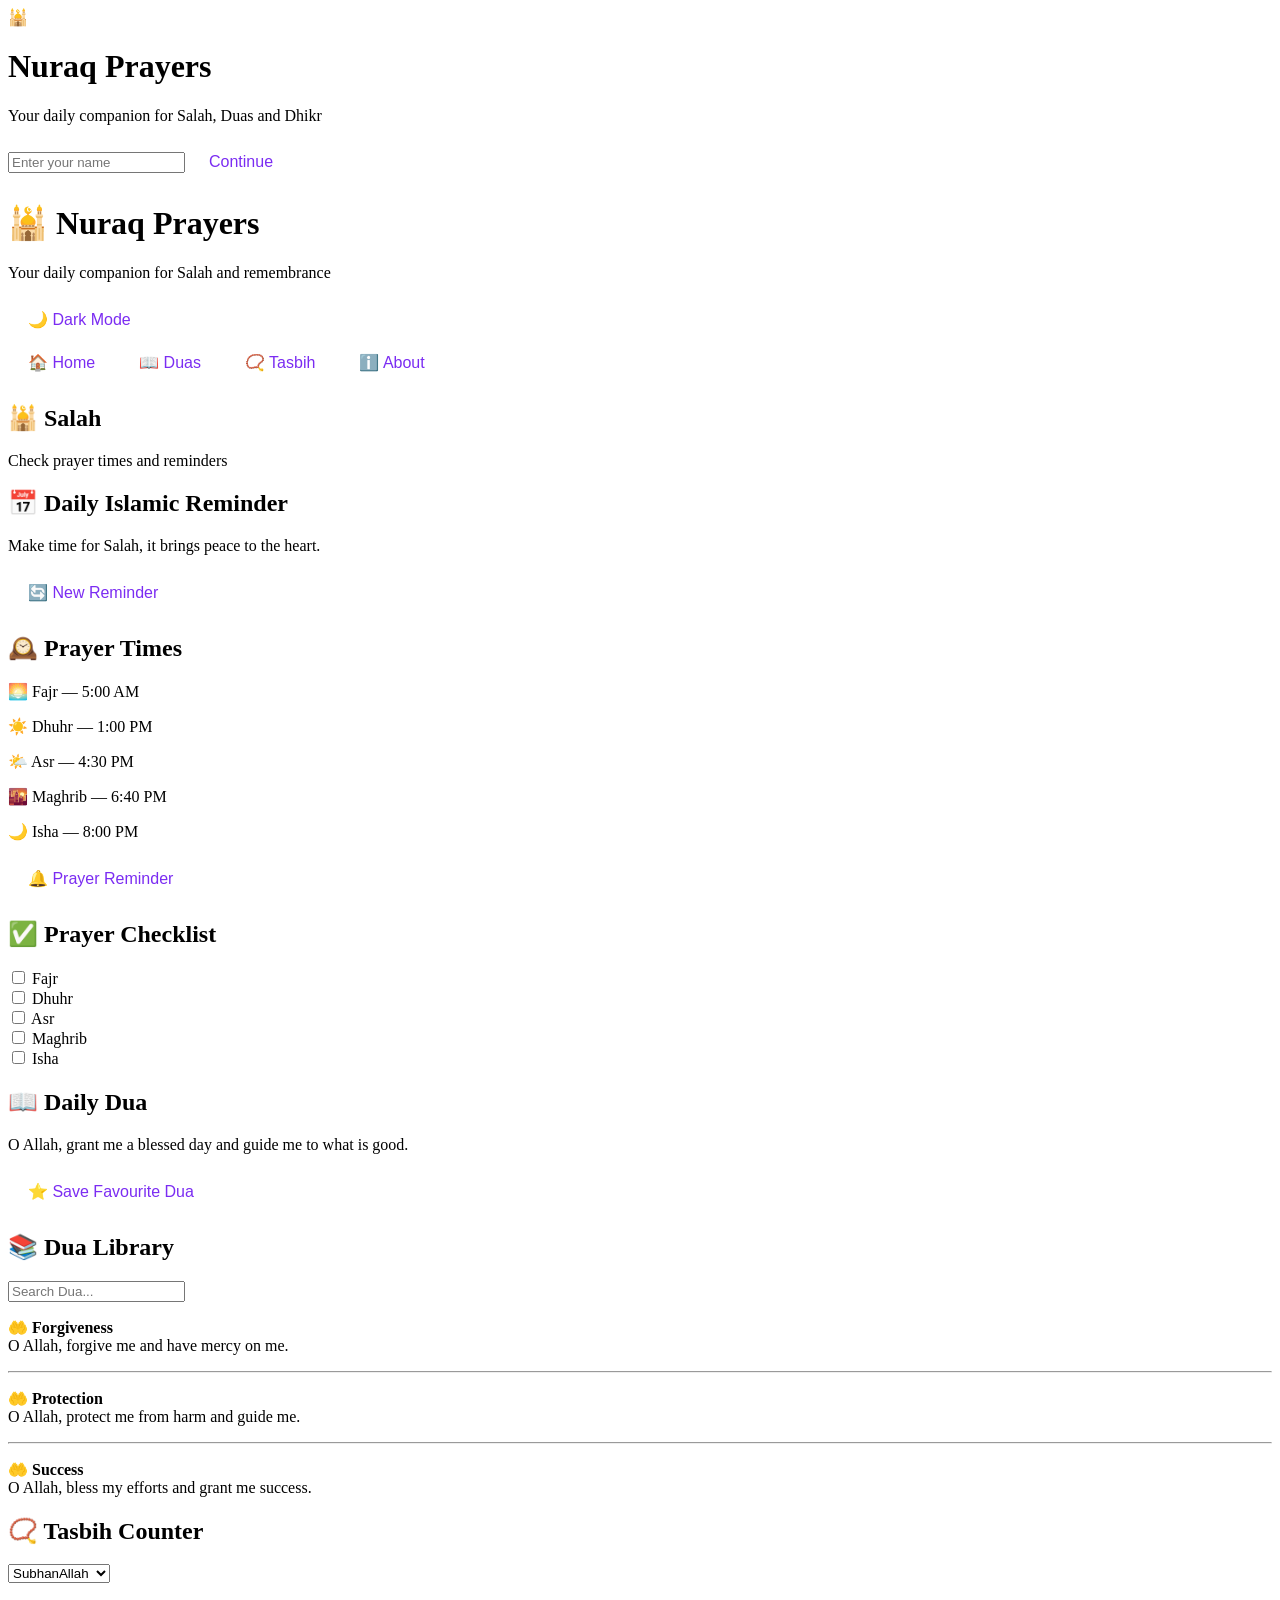
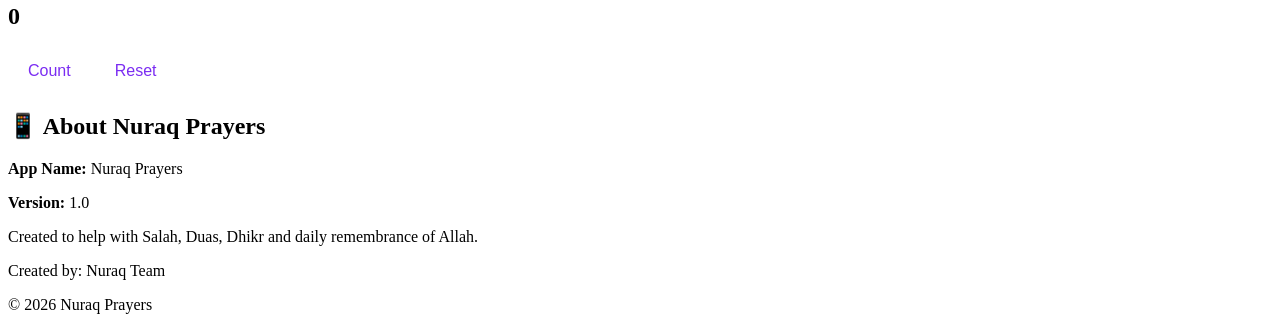
==== commit 552bcba0: "Add files via upload" ====
--- a/index.html
+++ b/index.html
@@ -2,55 +2,45 @@
 <html lang="en">
 
 <head>
-
 <meta charset="UTF-8">
 <meta name="viewport" content="width=device-width, initial-scale=1.0">
 
-<title>Nuraq Prayers</title> <link rel="manifest" href="manifest.json">
+<title>Nuraq Prayers</title>
 
 <link rel="stylesheet" href="style.css">
 
-</head>
-
+</head<link rel="stylesheet" href="style.css">
+
+<link rel="manifest" href="manifest.json">
 
 <body>
 
-
-<div id="welcomeScreen">
+<div id="welcomeScreen" class="card">
 
 <div class="logo">
 🕌
 </div>
 
-
 <h1>Nuraq Prayers</h1>
 
-
 <p>
 Your daily companion for Salah, Duas and Dhikr
 </p>
-
 
 <input 
 type="text"
 id="userName"
 placeholder="Enter your name">
 
-
 <button onclick="saveName()">
 Continue
 </button>
 
-
 <h2 id="welcomeName"></h2>
 
-
 </div>
 
 
-
-
-
 <header>
 
 <h1>🕌 Nuraq Prayers</h1>
@@ -58,90 +48,61 @@
 <p>
 Your daily companion for Salah and remembrance
 </p>
-
 
 <button onclick="darkMode()">
 🌙 Dark Mode
 </button>
 
 
-
 <nav>
 
 <button onclick="showHome()">
 🏠 Home
 </button>
 
-
 <button onclick="showDuas()">
 📖 Duas
 </button>
 
-
 <button onclick="showTasbih()">
 📿 Tasbih
 </button>
 
-
 <button onclick="showAbout()">
 ℹ️ About
 </button>
 
-
 </nav>
 
-
-</header></header>
-
-
-<div class="dashboard">
-
-<div class="card">
+</header>
+
+
+<main>
+
+<section class="card">
+
 <h2>🕌 Salah</h2>
-<p>Check prayer times and reminders</p>
-</div>
-
-
-<div class="card">
-<h2>📖 Duas</h2>
-<p>Read and search daily Duas</p>
-</div>
-
-
-<div class="card">
-<h2>📿 Dhikr</h2>
-<p>Count your Tasbih</p>
-</div>
-
-</div>
-
-
-<section class="card">
+
+<p>
+Check prayer times and reminders
+</p>
+
+</section>
+
+
+<section class="card">
+
 <h2>📅 Daily Islamic Reminder</h2>
-
-
-
-
-
-<section class="card">
-
-<h2>📅 Daily Islamic Reminder</h2>
-
 
 <p id="dailyReminder">
 Remember Allah and keep your prayers.
 </p>
 
-
 <button onclick="newReminder()">
 🔄 New Reminder
 </button>
 
-
-</section>
-
-
-
+</section>
 
 
 <section class="card">
@@ -154,147 +115,106 @@
 <p>🌇 Maghrib — 6:40 PM</p>
 <p>🌙 Isha — 8:00 PM</p>
 
-
 <button onclick="prayerReminder()">
 🔔 Prayer Reminder
 </button>
 
-
 </section<section class="card">
 
 <h2>✅ Prayer Checklist</h2>
 
-
 <label>
 <input type="checkbox"> Fajr
 </label>
-
+<br>
 
 <label>
 <input type="checkbox"> Dhuhr
 </label>
-
+<br>
 
 <label>
 <input type="checkbox"> Asr
 </label>
-
+<br>
 
 <label>
 <input type="checkbox"> Maghrib
 </label>
-
+<br>
 
 <label>
 <input type="checkbox"> Isha
 </label>
 
-
-</section>
-
-
-
-
-
-
-
-<section class="card">
-
-<h2>📖 Daily Duas</h2>
-
+</section>
+
+
+<section class="card">
+
+<h2>📖 Daily Dua</h2>
 
 <p id="duaText">
-
 O Allah, grant me a blessed day and guide me to what is good.
-
-</p>
-
+</p>
 
 <button onclick="saveDua()">
-
 ⭐ Save Favourite Dua
-
-</button>
-
+</button>
 
 <p id="savedDua"></p>
 
-
-</section>
-
-
-
-
-
+</section>
 
 
 <section class="card">
 
 <h2>📚 Dua Library</h2>
 
-
-<input
-type="text"
-id="duaSearch"
+<input 
+type="text" 
+id="duaSearch" 
 placeholder="Search Dua..."
 onkeyup="searchDua()">
 
 
-
 <div id="duaList">
-
 
 <p>
 🤲 <b>Forgiveness</b><br>
 O Allah, forgive me and have mercy on me.
 </p>
 
-
 <hr>
-
 
 <p>
 🤲 <b>Protection</b><br>
 O Allah, protect me from harm and guide me.
 </p>
 
-
 <hr>
-
 
 <p>
 🤲 <b>Success</b><br>
 O Allah, bless my efforts and grant me success.
 </p>
 
-
 </div>
 
-
-</section>
-
-
-
-
-
+</section>
 
 
 <section class="card">
 
 <h2>📿 Tasbih Counter</h2>
 
-
 <select id="tasbihType">
 
 <option>SubhanAllah</option>
-
 <option>Alhamdulillah</option>
-
 <option>Allahu Akbar</option>
 
-
 </select>
-
 
 
 <h1 id="count">
@@ -302,89 +222,51 @@
 </h1>
 
 
-
 <button onclick="increaseTasbih()">
 Count
 </button>
 
-
-
 <button onclick="resetTasbih()">
 Reset
 </button>
 
-
-</section>
-
-
-
-
-
-
-
-<section class="card">
+</section<section class="card">
 
 <h2>📱 About Nuraq Prayers</h2>
 
-
 <p>
 <b>App Name:</b> Nuraq Prayers
 </p>
 
-
 <p>
 <b>Version:</b> 1.0
 </p>
 
-
 <p>
 Created to help with Salah, Duas, Dhikr and daily remembrance of Allah.
 </p>
 
-
 <p>
 Created by: Nuraq Team
 </p>
 
-
-</section>
-
-
-
+</section>
+
+
+</main>
+
+
+<footer>
+
+<p>
+© 2026 Nuraq Prayers
+</p>
+
+</footer>
 
 
 <script src="script.js"></script>
 
-
 </body>
 
-</html> <nav class="bottom-nav">
-
-<button onclick="showHome()">
-🏠
-<br>
-Home
-</button>
-
-
-<button onclick="showDuas()">
-📖
-<br>
-Duas
-</button>
-
-
-<button onclick="showTasbih()">
-📿
-<br>
-Tasbih
-</button>
-
-
-<button onclick="showAbout()">
-ℹ️
-<br>
-About
-</button>
-
-</nav>+</html>
